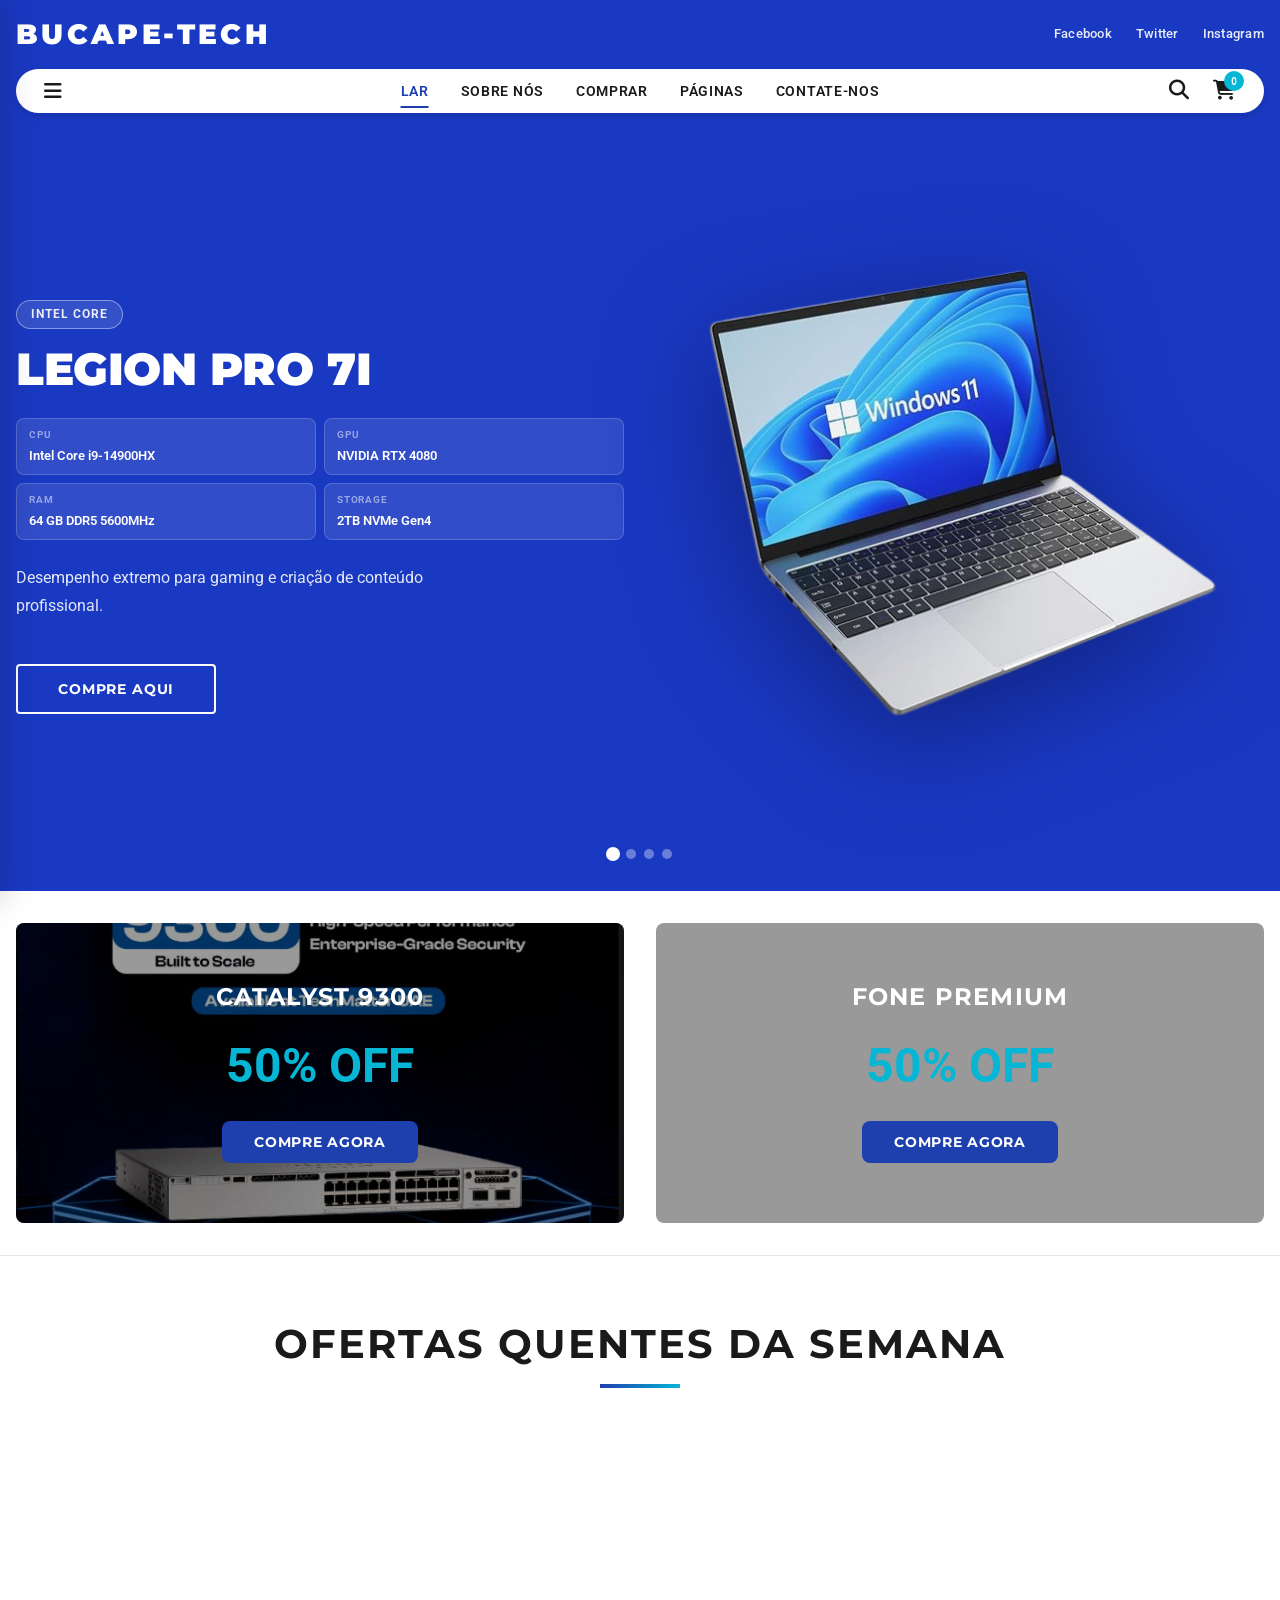
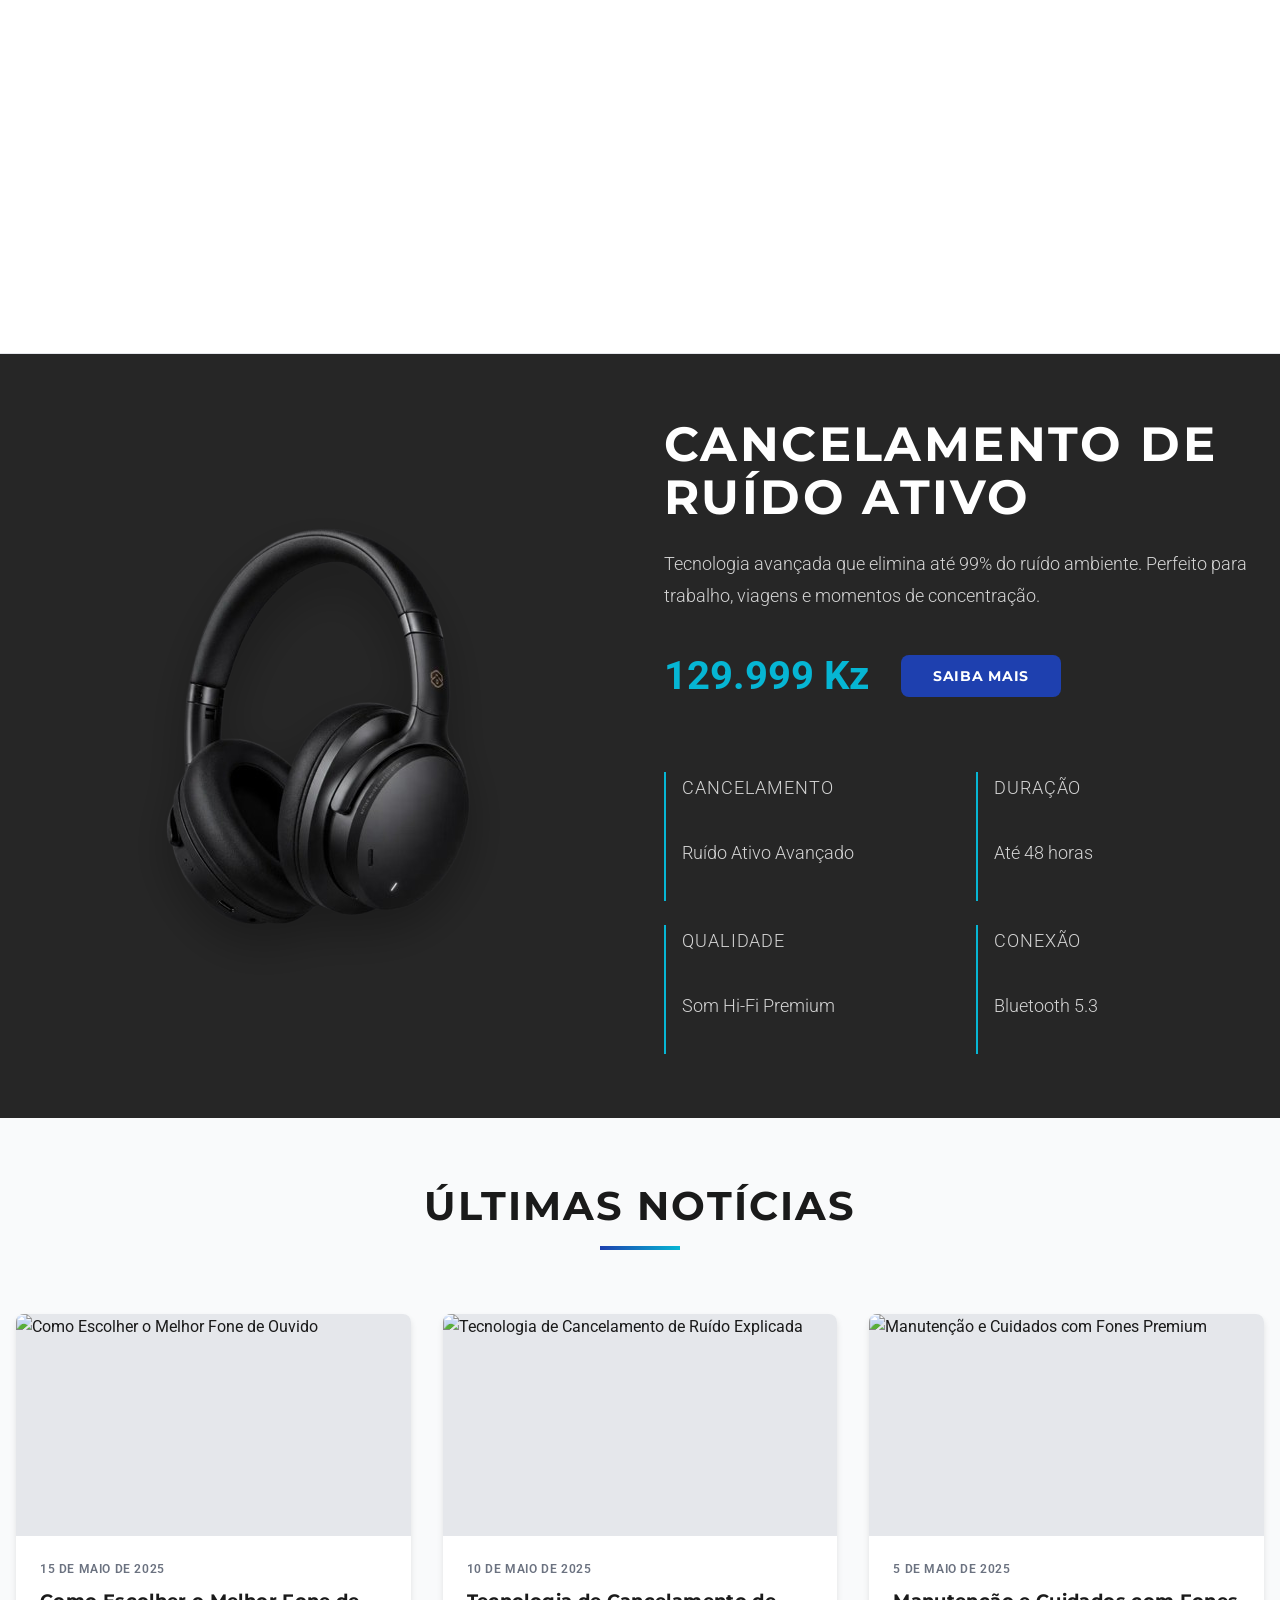
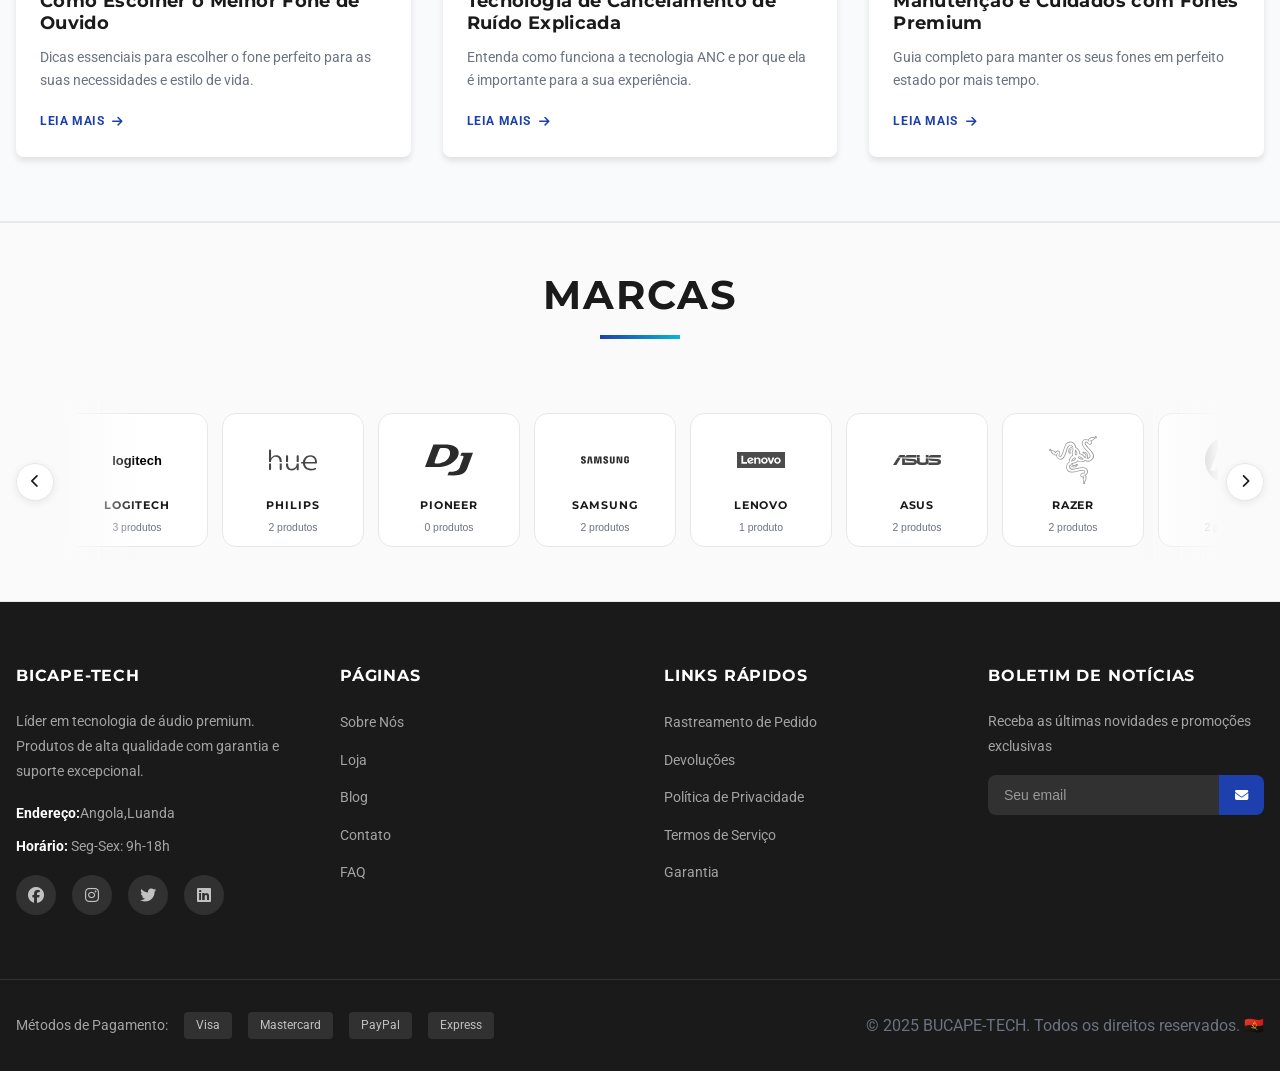
==== index.html @ b7886890 "nova" ====
<!DOCTYPE html>
<html lang="pt-BR">
<head>
    <meta charset="UTF-8">
  <script>
    document.documentElement.style.visibility = 'hidden';
  </script>
    <meta name="viewport" content="width=device-width, initial-scale=1.0">
    <meta name="description" content="BICAPE-TECH">
    <title>BUCAPE-TECH</title>
    
    <!-- Google Fonts -->
    <link rel="preconnect" href="https://fonts.googleapis.com">
    <link rel="preconnect" href="https://fonts.gstatic.com" crossorigin>
    <link href="https://fonts.googleapis.com/css2?family=Montserrat:wght@400;500;600;700&family=Roboto:wght@400;500;600;700&display=swap" rel="stylesheet">
    
    <!-- Font Awesome Icons -->
    <link rel="stylesheet" href="https://cdnjs.cloudflare.com/ajax/libs/font-awesome/6.4.0/css/all.min.css">
    <link rel="stylesheet" href="styles.css">
</head>
<body>
    <!-- Topbar -->
    <div class="topbar">
        <div class="container">
            <div class="topbar-content">
                <div class="topbar-left">
                    <a href="#" class="topbar-logo">BUCAPE-TECH</a>
                    
                </div>
                <div class="topbar-right">
                    <a href="#" class="topbar-link">Facebook</a>
                    <a href="#" class="topbar-link">Twitter</a>
                    <a href="#" class="topbar-link">Instagram</a>
                </div>
            </div>
        </div>
    </div>

    <!-- Header -->
    <header class="header">
        <div class="container">
            <div class="header-inner">
                <div class="header-content">
                    <button class="icon-btn menu-toggle" id="menuToggle">
                        <i class="fas fa-bars"></i>
                    </button>
                    
                    <!-- Navigation -->
                    <nav class="nav">
                        <ul class="nav-list">
                            <li><a href="#home" class="nav-link active">LAR</a></li>
                            <li><a href="#about" class="nav-link">SOBRE NÓS</a></li>
                            <li><a href="comprar/index.html" class="nav-link">COMPRAR </a></li>
                            <li><a href="comprar/index.html" class="nav-link">PÁGINAS </a></li>
                            <li><a href="#contact" class="nav-link">CONTATE-NOS</a></li>
                        </ul>
                    </nav>
                    
                    <!-- Right Icons -->
                    <div class="header-icons">
                        <button class="icon-btn search-btn" id="searchBtn">
                            <i class="fas fa-search"></i>
                        </button>
                        <button class="icon-btn cart-btn" id="cartBtn">
                            <i class="fas fa-shopping-cart"></i>
                            <span class="cart-count">0</span>
                        </button>
                    </div>
                </div>
            </div>
        </div>
    </header>

    <!-- Mobile Menu -->
    <div class="mobile-menu" id="mobileMenu">
        <ul class="mobile-nav-list">
            <li><a href="#home" class="mobile-nav-link">HOME</a></li>
            <li><a href="#about" class="mobile-nav-link">SOBRE NÓS</a></li>
            <li><a href="comprar/index.html" class="mobile-nav-link">COMPRAR</a></li>
            <li><a href="#pages" class="mobile-nav-link">PÁGINAS</a></li>
            <li><a href="#contact" class="mobile-nav-link">CONTATE-NOS</a></li>
        </ul>
    </div>

    <!-- Desktop Sidebar -->
    <div class="sidebar-overlay" id="sidebarOverlay"></div>
    <aside class="desktop-sidebar" id="desktopSidebar">
        <div class="sidebar-header">
            <span class="sidebar-title">Explorar Loja</span>
            <button class="sidebar-close" id="sidebarClose"><i class="fas fa-times"></i></button>
        </div>

        <!-- Pesquisa rápida -->
        <div class="sidebar-search">
            <i class="fas fa-search sidebar-search-icon"></i>
            <input type="text" placeholder="Pesquisar produtos…" class="sidebar-search-input" id="sidebarSearchInput">
        </div>

        <!-- Categorias -->
        <div class="sidebar-section">
            <p class="sidebar-section-label">Categorias</p>
            <ul class="sidebar-cat-list">
                <li><a href="#products" class="sidebar-cat-link sidebar-cat-all active-cat" data-cat="all">
                    <i class="fas fa-th-large"></i> Todos os Produtos <span class="sidebar-cat-count">16</span>
                </a></li>
                <li><a href="#products" class="sidebar-cat-link" data-cat="audio">
                    <i class="fas fa-headphones"></i> Áudio <span class="sidebar-cat-count">6</span>
                </a></li>
                <li><a href="#products" class="sidebar-cat-link" data-cat="perifericos">
                    <i class="fas fa-keyboard"></i> Periféricos <span class="sidebar-cat-count">5</span>
                </a></li>
                <li><a href="#products" class="sidebar-cat-link" data-cat="monitores">
                    <i class="fas fa-desktop"></i> Monitores <span class="sidebar-cat-count">2</span>
                </a></li>
                <li><a href="#products" class="sidebar-cat-link" data-cat="componentes">
                    <i class="fas fa-microchip"></i> Componentes <span class="sidebar-cat-count">3</span>
                </a></li>
            </ul>
        </div>

        <!-- Ofertas -->
        <div class="sidebar-section">
            <p class="sidebar-section-label">Destaques</p>
            <ul class="sidebar-cat-list">
                <li><a href="#products" class="sidebar-cat-link" data-cat="sale">
                    <i class="fas fa-tag"></i> Em Promoção <span class="sidebar-cat-count sidebar-cat-count--sale">6</span>
                </a></li>
            </ul>
        </div>

        <!-- Links rápidos -->
        <div class="sidebar-section">
            <p class="sidebar-section-label">Navegação</p>
            <ul class="sidebar-nav-list">
                <li><a href="#home"     class="sidebar-nav-link"><i class="fas fa-home"></i> Início</a></li>
                <li><a href="#about"    class="sidebar-nav-link"><i class="fas fa-info-circle"></i> Sobre Nós</a></li>
                <li><a href="#brands"   class="sidebar-nav-link"Z><i class="fas fa-star"></i> Marcas</a></li>
                <li><a href="#contact"  class="sidebar-nav-link"><i class="fas fa-envelope"></i> Contacto</a></li>
            </ul>
        </div>

        <!-- Rodapé do sidebar -->
        <div class="sidebar-footer">
            <p><i class="fas fa-shield-alt"></i> Compra Segura Garantida</p>
            <p><i class="fas fa-truck"></i> Entrega em Luanda</p>
        </div>
    </aside>

    <!-- Hero Section -->
    <section class="hero" id="home" style="position:relative;">
        <div class="hero-overlay"></div>
        <div class="hero-content">
            <div class="container">
                <div class="hero-grid">
                    <div class="hero-text">
                        <div class="hero-badge" id="heroBadge">Intel Core</div>
                        <h2 class="hero-title" id="heroTitle">Legion Pro 7i</h2>
                        <div class="hero-specs" id="heroSpecs">
                            <div class="hero-spec-item"><span class="spec-label">CPU</span><span class="spec-val">Intel Core i9-14900HX</span></div>
                            <div class="hero-spec-item"><span class="spec-label">GPU</span><span class="spec-val">NVIDIA RTX 4080</span></div>
                            <div class="hero-spec-item"><span class="spec-label">RAM</span><span class="spec-val">64 GB DDR5</span></div>
                            <div class="hero-spec-item"><span class="spec-label">Storage</span><span class="spec-val">2TB NVMe Gen4</span></div>
                        </div>
                        <p class="hero-subtitle" id="heroSubtitle">Desempenho extremo para gaming e criação de conteúdo profissional.</p>
                        <div class="hero-actions">
                           <a href="comprar/index.html" class="nav-link"><button class="btn btn-primary">COMPRE AQUI</button></a> 
                        </div>
                    </div>
                    <div class="hero-image" id="heroImageWrap">
                        <img src="Nova pasta/baixados__8_-removebg-preview.png" id="heroImg" alt="PC" style="filter: drop-shadow(0 30px 60px rgba(0,0,30,0.4));">
                    </div>
                </div>
            </div>
        </div>
        <!-- Dots centralizados no fundo -->
        <div class="hero-dots-bottom" id="heroDots"></div>
    </section>

 

    <!-- Brand Products Modal -->
    <div class="brand-modal-overlay" id="brandModalOverlay">
        <div class="brand-modal" id="brandModal">
            <div class="brand-modal-header">
                <div class="brand-modal-title-wrap">
                    <span class="brand-modal-logo" id="brandModalLogo"></span>
                    <div>
                        <h3 id="brandModalName"></h3>
                        <p id="brandModalCount"></p>
                    </div>
                </div>
                <button class="brand-modal-close" id="brandModalClose"><i class="fas fa-times"></i></button>
            </div>
            <div class="brand-modal-body">
                <div class="brand-products-grid" id="brandProductsGrid"></div>
                <div class="brand-empty" id="brandEmpty" style="display:none;">
                    <i class="fas fa-box-open"></i>
                    <p>Nenhum produto disponível para esta marca de momento.</p>
                </div>
            </div>
        </div>
    </div>

    <!-- Promotional Banners -->
    <section class="promo-banners">
        <div class="container">
            <div class="banners-grid">
                <div class="banner" style="background-image: url(Nova\ pasta/Capturar.PNG);">
                    <div class="banner-overlay"></div>
                    <div class="banner-content">
                        <h3>Catalyst 9300</h3>
                        <p class="banner-discount">50% OFF</p>
                        <button class="btn btn-light">COMPRE AGORA</button>
                    </div>
                </div>
                <div class="banner" style="background-image: url('https://d2xsxph8kpxj0f.cloudfront.net/310519663623387720/BKsbXPQ9bKwE9EPiv44ALg/promo-banner-discount-3vhAYypKcjMh6r4SRN9i4i.webp');">
                    <div class="banner-overlay"></div>
                    <div class="banner-content">
                        <h3>FONE PREMIUM</h3>
                        <p class="banner-discount">50% OFF</p>
                        <button class="btn btn-light">COMPRE AGORA</button>
                    </div>
                </div>
            </div>
        </div>
    </section>

    <!-- Featured Products -->
    <section class="featured-products" id="products">
        <div class="container">
            <div class="section-header">
                <h2>OFERTAS QUENTES DA SEMANA</h2>
                <div class="section-divider"></div>
            </div>
            <div class="products-grid" id="productsGrid">
                <!-- Products will be inserted by JavaScript -->
            </div>
        </div>
    </section>

    <!-- Textured Showcase -->
    <section class="textured-showcase">
        <div class="showcase-overlay"></div>
        <div class="container">
            <div class="showcase-grid">
                <div class="showcase-image">
                    <img src="Nova pasta/Capturar-removebg-preview.png" alt="Headset Premium">
                </div>
                <div class="showcase-content">
                    <h2>CANCELAMENTO DE RUÍDO ATIVO</h2>
                    <p>Tecnologia avançada que elimina até 99% do ruído ambiente. Perfeito para trabalho, viagens e momentos de concentração.</p>
                    <div class="showcase-price">
                        <span class="price">129.999 Kz</span>
                        <button class="btn btn-light">SAIBA MAIS</button>
                    </div>
                    <div class="showcase-features">
                        <div class="feature">
                            <p class="feature-label">Cancelamento</p>
                            <p class="feature-value">Ruído Ativo Avançado</p>
                        </div>
                        <div class="feature">
                            <p class="feature-label">Duração</p>
                            <p class="feature-value">Até 48 horas</p>
                        </div>
                        <div class="feature">
                            <p class="feature-label">Qualidade</p>
                            <p class="feature-value">Som Hi-Fi Premium</p>
                        </div>
                        <div class="feature">
                            <p class="feature-label">Conexão</p>
                            <p class="feature-value">Bluetooth 5.3</p>
                        </div>
                    </div>
                </div>
            </div>
        </div>
    </section>

    <!-- Blog Section -->
    <section class="blog-section">
        <div class="container">
            <div class="section-header">
                <h2>ÚLTIMAS NOTÍCIAS</h2>
                <div class="section-divider"></div>
            </div>
            <div class="blog-grid" id="blogGrid">
                <!-- Blog posts will be inserted by JavaScript -->
            </div>
        </div>
    </section>

    <!-- Brands Section -->
    <section class="brands-section" id="brands">
        <div class="container">
            <div class="section-header">
                <h2>MARCAS</h2>
                <div class="section-divider"></div>
            </div>
            <div class="brands-carousel-wrap">
                <button class="brands-nav brands-prev" id="brandsPrev" aria-label="Anterior">
                    <i class="fas fa-chevron-left"></i>
                </button>
                <div class="brands-viewport" id="brandsViewport">
                    <div class="brands-track" id="brandsTrack"></div>
                </div>
                <button class="brands-nav brands-next" id="brandsNext" aria-label="Próximo">
                    <i class="fas fa-chevron-right"></i>
                </button>
            </div>
        </div>
    </section>

    <!-- Footer -->
    <footer class="footer">
        <div class="container">
            <div class="footer-grid">
                <!-- Column 1: Company Info -->
                <div class="footer-column">
                    <h4>BICAPE-TECH</h4>
                    <p>Líder em tecnologia de áudio premium. Produtos de alta qualidade com garantia e suporte excepcional.</p>
                    <div class="footer-info">
                        <p><strong>Endereço:</strong>Angola,Luanda</p>
                        <p><strong>Horário:</strong> Seg-Sex: 9h-18h</p>
                    </div>
                    <div class="social-links">
                        <a href="#" class="social-link"><i class="fab fa-facebook"></i></a>
                        <a href="#" class="social-link"><i class="fab fa-instagram"></i></a>
                        <a href="#" class="social-link"><i class="fab fa-twitter"></i></a>
                        <a href="#" class="social-link"><i class="fab fa-linkedin"></i></a>
                    </div>
                </div>

                <!-- Column 2: Pages -->
                <div class="footer-column">
                    <h4>PÁGINAS</h4>
                    <ul class="footer-links">
                        <li><a href="#about">Sobre Nós</a></li>
                        <li><a href="#products">Loja</a></li>
                        <li><a href="#blog">Blog</a></li>
                        <li><a href="#contact">Contato</a></li>
                        <li><a href="#faq">FAQ</a></li>
                    </ul>
                </div>

                <!-- Column 3: Quick Links -->
                <div class="footer-column">
                    <h4>LINKS RÁPIDOS</h4>
                    <ul class="footer-links">
                        <li><a href="#">Rastreamento de Pedido</a></li>
                        <li><a href="#">Devoluções</a></li>
                        <li><a href="#">Política de Privacidade</a></li>
                        <li><a href="#">Termos de Serviço</a></li>
                        <li><a href="#">Garantia</a></li>
                    </ul>
                </div>

                <!-- Column 4: Newsletter -->
                <div class="footer-column">
                    <h4>BOLETIM DE NOTÍCIAS</h4>
                    <p>Receba as últimas novidades e promoções exclusivas</p>
                    <div class="newsletter-form">
                        <input type="email" placeholder="Seu email" class="newsletter-input">
                        <button class="newsletter-btn"><i class="fas fa-envelope"></i></button>
                    </div>
                </div>
            </div>
        </div>

        <!-- Bottom Footer -->
        <div class="footer-bottom">
            <div class="container">
                <div class="footer-bottom-content">
                    <div class="payment-methods">
                        <span>Métodos de Pagamento:</span>
                        <span class="payment-badge">Visa</span>
                        <span class="payment-badge">Mastercard</span>
                        <span class="payment-badge">PayPal</span>
                        <span class="payment-badge">Express</span>
                    </div>
                    <p>&copy; 2025 BUCAPE-TECH. Todos os direitos reservados. 🇦🇴</p>
                </div>
            </div>
        </div>
    </footer>

    <!-- Scripts -->
 <script src="page-transition.js"></script>
<script src="main.js"></script>

</body>
</html>
---- styles.css ----
/* ========================================
   NOIZ E-commerce - Estilos Principais
   Design: Premium Tech Minimalism
   ======================================== */

/* ========== RESET E VARIÁVEIS ========== */
* {
    margin: 0;
    padding: 0;
    box-sizing: border-box;
}

:root {
    /* Cores */
    --primary: #1e40af;
    --primary-light: #3b82f6;
    --accent: #06b6d4;
    --background: #ffffff;
    --foreground: #1a1a1a;
    --muted: #6b7280;
    --border: #e5e7eb;
    --dark-bg: #1a1a1a;
    --dark-secondary: #2d2d2d;
    
    /* Tipografia */
    --font-display: 'Montserrat', sans-serif;
    --font-body: 'Roboto', sans-serif;
    
    /* Espaçamento */
    --spacing-xs: 0.5rem;
    --spacing-sm: 1rem;
    --spacing-md: 1.5rem;
    --spacing-lg: 2rem;
    --spacing-xl: 3rem;
    --spacing-2xl: 4rem;
    
    /* Sombras */
    --shadow-sm: 0 1px 2px rgba(0, 0, 0, 0.05);
    --shadow-md: 0 4px 6px rgba(0, 0, 0, 0.1);
    --shadow-lg: 0 10px 15px rgba(0, 0, 0, 0.1);
    --shadow-xl: 0 20px 25px rgba(0, 0, 0, 0.15);
    
    /* Transições */
    --transition: all 0.3s ease;
}

html {
    scroll-behavior: smooth;
}

body {
    font-family: var(--font-body);
    color: var(--foreground);
    background-color: var(--background);
    line-height: 1.6;
}

/* ========== CONTAINER ========== */
.container {
    max-width: 1280px;
    margin: 0 auto;
    padding: 0 1rem;
}

/* ========== TIPOGRAFIA ========== */
h1, h2, h3, h4, h5, h6 {
    font-family: var(--font-display);
    font-weight: 700;
    line-height: 1.2;
}

h1 {
    font-size: 3rem;
    letter-spacing: 0.05em;
}

h2 {
    font-size: 2.5rem;
    letter-spacing: 0.05em;
}

h3 {
    font-size: 1.5rem;
    letter-spacing: 0.02em;
}

h4 {
    font-size: 1.25rem;
    letter-spacing: 0.02em;
}

p {
    font-size: 1rem;
    color: var(--muted);
}

/* ========== BOTÕES ========== */
.btn {
    display: inline-flex;
    align-items: center;
    justify-content: center;
    gap: 0.5rem;
    padding: 0.75rem 2rem;
    font-size: 0.875rem;
    font-weight: 700;
    text-transform: uppercase;
    letter-spacing: 0.05em;
    border: none;
    border-radius: 0.5rem;
    cursor: pointer;
    transition: var(--transition);
    font-family: var(--font-display);
}

.btn-primary {
    background-color: var(--background);
    color: var(--primary);
    border: 2px solid var(--background);
}

.btn-primary:hover {
    background-color: #f3f4f6;
    box-shadow: var(--shadow-lg);
    transform: translateY(-2px);
}

.btn-light {
    background-color: var(--primary);
    color: var(--background);
}

.btn-light:hover {
    background-color: var(--primary-light);
    box-shadow: var(--shadow-lg);
    transform: translateY(-2px);
}

/* ========== TOPBAR ========== */
.topbar {
    background-color: var(--primary);
    padding: 0.75rem 0;
    /* transition: background removido — muda junto com o hero após slide-out */
}

.topbar.bg-intel  { background-color: #1a39c2; }
.topbar.bg-ryzen  { background: linear-gradient(135deg, #1a0000 0%, #7a1010 30%, #c44010 65%, #e85010 100%); }
.topbar.bg-nvidia { background: linear-gradient(135deg, #001a00 0%, #0a3d0a 35%, #1a6e1a 65%, #4a9900 100%); }

.topbar-content {
    display: flex;
    align-items: center;
    justify-content: space-between;
}

.topbar-left {
    display: flex;
    align-items: center;
}

.topbar-logo {
    font-family: var(--font-display);
    font-size: 1.75rem;
    font-weight: 900;
    color: #ffffff;
    letter-spacing: 0.12em;
    text-decoration: none;
}

.topbar-menu {
    font-size: 1.1rem;
    color: #ffffff;
}

.topbar-right {
    display: flex;
    align-items: center;
    gap: 1.5rem;
}

.topbar-link {
    font-size: 0.8rem;
    font-weight: 500;
    color: rgba(255, 255, 255, 0.9);
    text-decoration: none;
    letter-spacing: 0.02em;
    transition: var(--transition);
}

.topbar-link:hover {
    color: #ffffff;
    text-decoration: underline;
}

/* ========== HEADER ========== */
.header {
    background-color: var(--primary);
    position: sticky;
    top: 0;
    z-index: 100;
    padding: 0 0 0.85rem;
    /* transition: background removido — muda junto com o hero após slide-out */
}

.header.bg-intel  { background-color: #1a39c2; }
.header.bg-ryzen  { background: linear-gradient(135deg, #1a0000 0%, #7a1010 30%, #c44010 65%, #e85010 100%); }
.header.bg-nvidia { background: linear-gradient(135deg, #001a00 0%, #0a3d0a 35%, #1a6e1a 65%, #4a9900 100%); }

.header-inner {
    background-color: var(--background);
    border-radius: 50px;
    box-shadow: var(--shadow-md);
    padding: 0.65rem 1.75rem;
}

.header-content {
    display: flex;
    align-items: center;
    justify-content: space-between;
    position: relative;
}

/* Nav centralizada absolutamente para não depender dos lados */
.nav {
    position: absolute;
    left: 50%;
    transform: translateX(-50%);
}

.logo h1 {
    font-size: 1.5rem;
    color: var(--primary);
    letter-spacing: 0.1em;
}

.nav-list {
    list-style: none;
    display: flex;
    gap: 2rem;
}

.nav-link {
    font-size: 0.875rem;
    font-weight: 600;
    text-transform: uppercase;
    letter-spacing: 0.05em;
    color: var(--foreground);
    text-decoration: none;
    transition: var(--transition);
    display: flex;
    align-items: center;
    gap: 0.3rem;
    padding: 0.25rem 0;
    position: relative;
}

.nav-link::after {
    content: '';
    position: absolute;
    bottom: -2px;
    left: 0;
    width: 0;
    height: 2px;
    background-color: var(--primary);
    transition: var(--transition);
}

.nav-link:hover::after,
.nav-link.active::after {
    width: 100%;
}

.nav-link:hover {
    color: var(--primary);
}

.nav-link.active {
    color: var(--primary);
}

.nav-arrow {
    font-size: 0.6rem;
    opacity: 0.7;
}

.header-icons {
    display: flex;
    align-items: center;
    gap: 1.5rem;
}

.icon-btn {
    background: none;
    border: none;
    font-size: 1.25rem;
    color: var(--foreground);
    cursor: pointer;
    transition: var(--transition);
    position: relative;
}

.icon-btn:hover {
    color: var(--primary);
}

.cart-count {
    position: absolute;
    top: -8px;
    right: -8px;
    background-color: var(--accent);
    color: var(--background);
    font-size: 0.625rem;
    font-weight: 700;
    width: 20px;
    height: 20px;
    border-radius: 50%;
    display: flex;
    align-items: center;
    justify-content: center;
}

.menu-toggle {
    display: flex;
    align-items: center;
    justify-content: center;
}

/* No desktop: mostrar hambúrguer no header principal, esconder nav do mobile */
@media (min-width: 768px) {
    .menu-toggle {
        display: flex !important;
    }
}

/* ========== MOBILE MENU ========== */
.mobile-menu {
    display: none;
    background-color: var(--background);
    border-top: 1px solid var(--border);
    padding: 1rem;
}

.mobile-menu.active {
    display: block;
}

.mobile-nav-list {
    list-style: none;
    display: flex;
    flex-direction: column;
    gap: 0.5rem;
}

.mobile-nav-link {
    display: block;
    padding: 0.75rem;
    font-size: 0.875rem;
    font-weight: 600;
    text-transform: uppercase;
    letter-spacing: 0.05em;
    color: var(--foreground);
    text-decoration: none;
    transition: var(--transition);
}

.mobile-nav-link:hover {
    color: var(--primary);
}

/* ========== HERO SECTION ========== */
.hero {
    position: relative;
    min-height: 85vh;
    display: flex;
    align-items: center;
    overflow: hidden;
    background-color: #1a39c2;
}

.hero-overlay {
    display: none;
}

.hero-content {
    position: relative;
    z-index: 2;
    width: 100%;
    padding: 4rem 0;
}

.hero-grid {
    display: grid;
    grid-template-columns: 1fr 1fr;
    gap: 2rem;
    align-items: center;
}

.hero-text {
    color: var(--background);
}

.hero-title {
    font-size: clamp(1.8rem, 3.5vw, 3.2rem);
    font-weight: 900;
    text-transform: uppercase;
    letter-spacing: -0.01em;
    margin-bottom: 1.5rem;
    line-height: 1.1;
    color: #ffffff;
    white-space: nowrap;
    overflow: hidden;
    text-overflow: ellipsis;
}

.hero-subtitle {
    font-size: 1rem;
    color: rgba(255, 255, 255, 0.88);
    margin-bottom: 2.5rem;
    line-height: 1.75;
    font-weight: 400;
    max-width: 420px;
}

.btn-primary {
    background-color: transparent;
    color: #ffffff;
    border: 2px solid #ffffff;
    border-radius: 4px;
    padding: 0.85rem 2.5rem;
    font-size: 0.875rem;
    font-weight: 700;
    letter-spacing: 0.06em;
}

.btn-primary:hover {
    background-color: rgba(255, 255, 255, 0.15);
    box-shadow: none;
    transform: none;
}

.hero-image {
    display: flex;
    justify-content: center;
    align-items: center;
}

.hero-image img {
    max-width: 100%;
    max-height: 480px;
    height: auto;
    object-fit: contain;
    filter: drop-shadow(0 30px 40px rgba(0, 0, 30, 0.35));
    transition: var(--transition);
}

.hero-image img:hover {
    transform: scale(1.04) translateY(-6px);
}

/* ========== TRUST BAR ========== */
.trust-bar {
    background-color: var(--background);
    padding: var(--spacing-2xl) 0;
    border-bottom: 1px solid var(--border);
}

.trust-grid {
    display: grid;
    grid-template-columns: repeat(auto-fit, minmax(250px, 1fr));
    gap: 2rem;
}

.trust-item {
    text-align: center;
    padding: 1.5rem;
    border-radius: 0.5rem;
    transition: var(--transition);
}

.trust-item:hover {
    background-color: #f9fafb;
}

.trust-icon {
    font-size: 2rem;
    color: var(--primary);
    margin-bottom: 1rem;
    transition: var(--transition);
}

.trust-item:hover .trust-icon {
    transform: scale(1.1);
    color: var(--accent);
}

.trust-item h3 {
    font-size: 0.875rem;
    text-transform: uppercase;
    letter-spacing: 0.05em;
    margin-bottom: 0.5rem;
    color: var(--foreground);
}

.trust-item p {
    font-size: 0.875rem;
    color: var(--muted);
}

/* ========== PROMOTIONAL BANNERS ========== */
.promo-banners {
    background-color: var(--background);
    padding: var(--spacing-lg) 0;
    border-bottom: 1px solid var(--border);
}

.banners-grid {
    display: grid;
    grid-template-columns: repeat(auto-fit, minmax(300px, 1fr));
    gap: 2rem;
}

.banner {
    position: relative;
    height: 300px;
    border-radius: 0.5rem;
    overflow: hidden;
    background-size: cover;
    background-position: center;
    cursor: pointer;
    transition: var(--transition);
}

.banner:hover {
    transform: translateY(-5px);
    box-shadow: var(--shadow-xl);
}

.banner:hover .banner-overlay {
    background-color: rgba(0, 0, 0, 0.5);
}

.banner-overlay {
    position: absolute;
    inset: 0;
    background-color: rgba(0, 0, 0, 0.4);
    transition: var(--transition);
    z-index: 1;
}

.banner-content {
    position: absolute;
    inset: 0;
    display: flex;
    flex-direction: column;
    align-items: center;
    justify-content: center;
    text-align: center;
    color: var(--background);
    z-index: 2;
    gap: 1rem;
}

.banner h3 {
    font-size: 1.5rem;
    text-transform: uppercase;
    letter-spacing: 0.05em;
}

.banner-discount {
    font-size: 3rem;
    font-weight: 700;
    color: var(--accent);
}

/* ========== FEATURED PRODUCTS ========== */
.featured-products {
    background-color: var(--background);
    padding: var(--spacing-2xl) 0;
    border-bottom: 1px solid var(--border);
}

.section-header {
    text-align: center;
    margin-bottom: var(--spacing-2xl);
}

.section-header h2 {
    text-transform: uppercase;
    letter-spacing: 0.05em;
    margin-bottom: 1rem;
}

.section-divider {
    width: 80px;
    height: 4px;
    background: linear-gradient(to right, var(--primary), var(--accent));
    margin: 0 auto;
}

/* ========== CARROSSEL INFINITO ========== */
.inf-carousel-outer {
    overflow: hidden;
    width: 100%;
    cursor: grab;
    user-select: none;
    -webkit-user-select: none;
    /* Fade nas bordas para efeito suave */
    -webkit-mask-image: linear-gradient(to right, transparent 0%, black 6%, black 94%, transparent 100%);
    mask-image: linear-gradient(to right, transparent 0%, black 6%, black 94%, transparent 100%);
}

.inf-carousel-outer:active {
    cursor: grabbing;
}

.inf-carousel-track {
    display: flex;
    gap: 24px;
    will-change: transform;
    /* sem transition — o JS controla frame a frame */
}

.inf-carousel-track .product-card {
    flex: 0 0 calc(25% - 18px); /* 4 cards visíveis */
    min-width: 220px;
}

@media (max-width: 1024px) {
    .inf-carousel-track .product-card { flex: 0 0 calc(33.333% - 16px); }
}

@media (max-width: 767px) {
    .inf-carousel-track .product-card { flex: 0 0 calc(50% - 12px); }
}

@media (max-width: 480px) {
    .inf-carousel-track .product-card { flex: 0 0 calc(80% - 12px); }
}

/* ========== PRODUCT CARD ========== */
.product-card {
    background-color: var(--background);
    border-radius: 0.5rem;
    overflow: hidden;
    transition: var(--transition);
    text-align: center;
}

.product-card:hover {
    transform: translateY(-6px);
}

.product-image {
    position: relative;
    overflow: hidden;
    background-color: #f9fafb;
    aspect-ratio: 1;
    border-radius: 0.5rem;
    margin-bottom: 1rem;
}

.product-image img {
    width: 100%;
    height: 100%;
    object-fit: cover;
    object-position: center;
    padding: 0;
    transition: var(--transition);
}

.product-card:hover .product-image img {
    transform: scale(1.06);
}

/* Badge "Oferta!" circular azul */
.product-badge-oferta {
    position: absolute;
    top: 0.75rem;
    right: 0.75rem;
    width: 52px;
    height: 52px;
    background-color: var(--primary);
    border-radius: 50%;
    display: flex;
    align-items: center;
    justify-content: center;
    color: #ffffff;
    font-size: 0.65rem;
    font-weight: 700;
    text-align: center;
    line-height: 1.2;
    z-index: 2;
    box-shadow: var(--shadow-md);
    font-family: var(--font-display);
}

.product-info {
    padding: 0 0.5rem 1.25rem;
}

.product-name {
    font-size: 0.95rem;
    font-weight: 700;
    letter-spacing: 0.01em;
    margin-bottom: 0.5rem;
    color: var(--foreground);
    display: -webkit-box;
    -webkit-line-clamp: 2;
    -webkit-box-orient: vertical;
    overflow: hidden;
}

.product-price {
    display: flex;
    flex-direction: column;
    align-items: center;
    gap: 0.15rem;
    margin-bottom: 1rem;
}

.product-original-price {
    font-size: 0.75rem;
    color: var(--muted);
    text-decoration: line-through;
    font-weight: 500;
    line-height: 1;
}

.product-current-price {
    font-size: 1rem;
    font-weight: 700;
    color: var(--primary);
    text-decoration: none;
    line-height: 1;
}

.product-btn {
    width: 100%;
    padding: 0.6rem 0.5rem;
    background-color: transparent;
    color: var(--muted);
    border: none;
    font-weight: 600;
    text-transform: uppercase;
    letter-spacing: 0.06em;
    cursor: pointer;
    transition: var(--transition);
    font-family: var(--font-display);
    font-size: 0.72rem;
    border-top: 1px solid var(--border);
}

.product-btn:hover {
    color: var(--primary);
    background-color: #f9fafb;
}

@media (max-width: 900px) {
    .carousel-track { grid-template-columns: repeat(2, 1fr); }
}

@media (max-width: 500px) {
    .carousel-track { grid-template-columns: 1fr; }
    .carousel-btn   { display: none; }
}

/* ========== TEXTURED SHOWCASE ========== */
.textured-showcase {
    position: relative;
    padding: var(--spacing-2xl) 0;
    background-size: cover;
    background-position: center;
    background-image: url('https://d2xsxph8kpxj0f.cloudfront.net/310519663623387720/BKsbXPQ9bKwE9EPiv44ALg/texture-carbon-fiber-VBS6tzrXYBrjzuWQfyBpdN.webp');
    overflow: hidden;
}

.showcase-overlay {
    position: absolute;
    inset: 0;
    background-color: rgba(0, 0, 0, 0.85);
    z-index: 1;
}

.showcase-grid {
    display: grid;
    grid-template-columns: 1fr 1fr;
    gap: 3rem;
    align-items: center;
    position: relative;
    z-index: 2;
}

.showcase-image {
    display: none;
    justify-content: center;
    align-items: center;
}

.showcase-image img {
    max-width: 100%;
    height: auto;
    filter: drop-shadow(0 20px 25px rgba(0, 0, 0, 0.3));
    transition: var(--transition);
}

.showcase-image img:hover {
    transform: scale(1.05);
}

.showcase-content {
    color: var(--background);
}

.showcase-content h2 {
    font-size: 3rem;
    text-transform: uppercase;
    letter-spacing: 0.05em;
    margin-bottom: 1.5rem;
    line-height: 1.1;
}

.showcase-content p {
    font-size: 1.125rem;
    color: rgba(255, 255, 255, 0.8);
    margin-bottom: 2rem;
    line-height: 1.8;
    font-weight: 300;
}

.showcase-price {
    display: flex;
    align-items: center;
    gap: 2rem;
    margin-bottom: 2rem;
}

.showcase-price .price {
    font-size: 2.5rem;
    font-weight: 700;
    color: var(--accent);
}

.showcase-features {
    display: grid;
    grid-template-columns: repeat(2, 1fr);
    gap: 1.5rem;
    padding-top: 2rem;
}

.feature {
    border-left: 2px solid var(--accent);
    padding-left: 1rem;
}

.feature-label {
    font-size: 0.75rem;
    text-transform: uppercase;
    letter-spacing: 0.05em;
    color: var(--accent);
    font-weight: 700;
    margin-bottom: 0.25rem;
}

.feature-value {
    font-size: 0.875rem;
    color: rgba(255, 255, 255, 0.8);
}

/* ========== BLOG SECTION ========== */
.blog-section {
    background-color: #f9fafb;
    padding: var(--spacing-2xl) 0;
    border-bottom: 1px solid var(--border);
}

.blog-grid {
    display: grid;
    grid-template-columns: repeat(auto-fill, minmax(300px, 1fr));
    gap: 2rem;
}

.blog-card {
    background-color: var(--background);
    border-radius: 0.5rem;
    overflow: hidden;
    box-shadow: var(--shadow-md);
    transition: var(--transition);
}

.blog-card:hover {
    box-shadow: var(--shadow-xl);
}

.blog-image {
    overflow: hidden;
    background-color: #e5e7eb;
    aspect-ratio: 16 / 9;
}

.blog-image img {
    width: 100%;
    height: 100%;
    object-fit: cover;
    transition: var(--transition);
}

.blog-card:hover .blog-image img {
    transform: scale(1.1);
}

.blog-content {
    padding: 1.5rem;
}

.blog-date {
    font-size: 0.75rem;
    text-transform: uppercase;
    letter-spacing: 0.05em;
    color: var(--muted);
    font-weight: 600;
    margin-bottom: 0.75rem;
}

.blog-title {
    font-size: 1.125rem;
    font-weight: 700;
    color: var(--foreground);
    margin-bottom: 0.75rem;
    display: -webkit-box;
    -webkit-line-clamp: 2;
    -webkit-box-orient: vertical;
    overflow: hidden;
    transition: var(--transition);
}

.blog-card:hover .blog-title {
    color: var(--primary);
}

.blog-excerpt {
    font-size: 0.875rem;
    color: var(--muted);
    margin-bottom: 1rem;
    display: -webkit-box;
    -webkit-line-clamp: 2;
    -webkit-box-orient: vertical;
    overflow: hidden;
}

.blog-link {
    display: inline-flex;
    align-items: center;
    gap: 0.5rem;
    color: var(--primary);
    text-decoration: none;
    font-weight: 700;
    text-transform: uppercase;
    font-size: 0.75rem;
    letter-spacing: 0.05em;
    transition: var(--transition);
}

.blog-link:hover {
    color: var(--accent);
}

.blog-link i {
    transition: var(--transition);
}

.blog-link:hover i {
    transform: translateX(4px);
}

/* ========== FOOTER ========== */
.footer {
    background-color: var(--dark-bg);
    color: rgba(255, 255, 255, 0.7);
}

.footer-grid {
    display: grid;
    grid-template-columns: repeat(auto-fit, minmax(250px, 1fr));
    gap: 3rem;
    padding: var(--spacing-2xl) 0;
}

.footer-column h4 {
    color: var(--background);
    font-size: 1rem;
    text-transform: uppercase;
    letter-spacing: 0.05em;
    margin-bottom: 1.5rem;
}

.footer-column p {
    font-size: 0.875rem;
    line-height: 1.8;
    margin-bottom: 1rem;
    color: rgba(255, 255, 255, 0.6);
}

.footer-info {
    font-size: 0.875rem;
    space-y: 0.5rem;
}

.footer-info p {
    margin-bottom: 0.5rem;
}

.footer-info strong {
    color: var(--background);
}

.social-links {
    display: flex;
    gap: 1rem;
    margin-top: 1rem;
}

.social-link {
    display: inline-flex;
    align-items: center;
    justify-content: center;
    width: 40px;
    height: 40px;
    background-color: rgba(255, 255, 255, 0.1);
    color: rgba(255, 255, 255, 0.7);
    border-radius: 50%;
    text-decoration: none;
    transition: var(--transition);
}

.social-link:hover {
    background-color: var(--primary);
    color: var(--background);
}

.footer-links {
    list-style: none;
}

.footer-links li {
    margin-bottom: 0.75rem;
}

.footer-links a {
    color: rgba(255, 255, 255, 0.6);
    text-decoration: none;
    font-size: 0.875rem;
    transition: var(--transition);
}

.footer-links a:hover {
    color: var(--primary);
}

.newsletter-form {
    display: flex;
    gap: 0;
}

.newsletter-input {
    flex: 1;
    padding: 0.75rem 1rem;
    background-color: rgba(255, 255, 255, 0.1);
    border: none;
    color: var(--background);
    font-size: 0.875rem;
    border-radius: 0.5rem 0 0 0.5rem;
}

.newsletter-input::placeholder {
    color: rgba(255, 255, 255, 0.5);
}

.newsletter-btn {
    padding: 0.75rem 1rem;
    background-color: var(--primary);
    color: var(--background);
    border: none;
    cursor: pointer;
    border-radius: 0 0.5rem 0.5rem 0;
    transition: var(--transition);
}

.newsletter-btn:hover {
    background-color: var(--primary-light);
}

/* ========== FOOTER BOTTOM ========== */
.footer-bottom {
    border-top: 1px solid rgba(255, 255, 255, 0.1);
    padding: var(--spacing-lg) 0;
}

.footer-bottom-content {
    display: flex;
    flex-direction: column;
    gap: 1rem;
    align-items: center;
    text-align: center;
    font-size: 0.875rem;
    color: rgba(255, 255, 255, 0.6);
}

.payment-methods {
    display: flex;
    align-items: center;
    gap: 1rem;
    flex-wrap: wrap;
    justify-content: center;
}

.payment-badge {
    background-color: rgba(255, 255, 255, 0.1);
    padding: 0.25rem 0.75rem;
    border-radius: 0.25rem;
    font-size: 0.75rem;
    color: rgba(255, 255, 255, 0.7);
}

/* ========== RESPONSIVE DESIGN ========== */
@media (min-width: 768px) {
    .nav {
        display: flex;
    }
    
    .topbar-menu {
        display: none;
    }
    
    .hero-grid {
        grid-template-columns: 1fr 1fr;
    }
    
    .hero-image {
        display: flex;
    }
    
    .showcase-grid {
        grid-template-columns: 1fr 1fr;
    }
    
    .showcase-image {
        display: flex;
    }
    
    .showcase-features {
        grid-template-columns: repeat(2, 1fr);
    }
    
    .footer-bottom-content {
        flex-direction: row;
        justify-content: space-between;
    }
}

@media (max-width: 767px) {
    h1 {
        font-size: 2rem;
    }
    
    h2 {
        font-size: 1.75rem;
    }
    
    .hero-title {
        font-size: 2rem;
    }
    
    .hero-grid {
        grid-template-columns: 1fr;
    }
    
    .showcase-grid {
        grid-template-columns: 1fr;
    }
    
    .showcase-features {
        grid-template-columns: 1fr;
    }
    
    .products-grid {
        grid-template-columns: repeat(auto-fill, minmax(200px, 1fr));
        gap: 1rem;
    }
    
    .banners-grid {
        grid-template-columns: 1fr;
    }
    
    .banner {
        height: 250px;
    }
    
    .trust-grid {
        grid-template-columns: repeat(2, 1fr);
        gap: 1rem;
    }
    
    .footer-grid {
        grid-template-columns: 1fr;
        gap: 2rem;
    }
}

@media (max-width: 480px) {
    .container {
        padding: 0 0.75rem;
    }
    
    h1 {
        font-size: 1.5rem;
    }
    
    h2 {
        font-size: 1.25rem;
    }
    
    .hero-title {
        font-size: 1.5rem;
    }
    
    .hero-subtitle {
        font-size: 0.875rem;
    }
    
    .products-grid {
        grid-template-columns: 1fr;
    }
    
    .blog-grid {
        grid-template-columns: 1fr;
    }
    
    .trust-grid {
        grid-template-columns: 1fr;
    }
    
    .trust-item {
        padding: 1rem;
    }
}


/* ========== HERO CAROUSEL ========== */
.hero {
    /* transition: background — removido; gradientes não transitam entre si nos browsers */
}
.hero.bg-intel  { background-color: #1a39c2; }
.hero.bg-ryzen  { background: linear-gradient(135deg, #1a0000 0%, #7a1010 30%, #c44010 65%, #e85010 100%); }
.hero.bg-nvidia { background: linear-gradient(135deg, #001a00 0%, #0a3d0a 35%, #1a6e1a 65%, #4a9900 100%); }

.hero-badge {
    display: inline-block;
    padding: 4px 14px;
    border-radius: 20px;
    border: 1.5px solid rgba(255,255,255,0.4);
    background: rgba(255,255,255,0.12);
    color: rgba(255,255,255,0.9);
    font-size: 0.75rem;
    font-weight: 700;
    letter-spacing: 0.08em;
    text-transform: uppercase;
    margin-bottom: 1rem;
}

.hero-specs {
    display: grid;
    grid-template-columns: 1fr 1fr;
    gap: 8px;
    margin-bottom: 1.5rem;
}

.hero-spec-item {
    background: rgba(255,255,255,0.1);
    border: 1px solid rgba(255,255,255,0.18);
    border-radius: 8px;
    padding: 8px 12px;
    display: flex;
    flex-direction: column;
    gap: 2px;
}

.spec-label {
    font-size: 0.65rem;
    font-weight: 700;
    letter-spacing: 0.08em;
    text-transform: uppercase;
    color: rgba(255,255,255,0.5);
}

.spec-val {
    font-size: 0.8rem;
    font-weight: 600;
    color: #ffffff;
}

.hero-actions {
    display: flex;
    align-items: center;
    gap: 1.5rem;
    flex-wrap: wrap;
}

.hero-nav {
    display: flex;
    align-items: center;
    justify-content: center;
    gap: 10px;
}

.hero-nav-btn {
    display: none;
}

.hero-dots {
    display: flex;
    gap: 8px;
    align-items: center;
}

.hero-dot {
    width: 10px;
    height: 10px;
    border-radius: 50%;
    background: rgba(255,255,255,0.35);
    cursor: pointer;
    transition: all 0.4s ease;
    border: none;
    padding: 0;
}

.hero-dot.active {
    background: #ffffff;
    transform: scale(1.4);
}

/* Bolinhas centralizadas no fundo do hero */
.hero-dots-bottom {
    position: absolute;
    bottom: 2rem;
    left: 50%;
    transform: translateX(-50%);
    display: flex;
    gap: 8px;
    align-items: center;
    z-index: 10;
}

/* Barra de progresso na bolinha ativa */
.hero-dot.active {
    background: #ffffff;
    transform: scale(1.4);
    position: relative;
}

/* Animações de transição do hero */
@keyframes heroSlideIn {
    from { opacity: 0; transform: translateX(50px); }
    to   { opacity: 1; transform: translateX(0); }
}
@keyframes heroSlideOut {
    from { opacity: 1; transform: translateX(0); }
    to   { opacity: 0; transform: translateX(-50px); }
}
@keyframes heroFadeIn {
    from { opacity: 0; transform: translateY(16px); }
    to   { opacity: 1; transform: translateY(0); }
}

.hero-slide-in  { animation: heroSlideIn 0.45s cubic-bezier(.22,1,.36,1) forwards; }
.hero-slide-out { animation: heroSlideOut 0.3s ease forwards; }
.hero-fade-in   { animation: heroFadeIn 0.45s ease forwards; }

@media (max-width: 767px) {
    .hero-specs { grid-template-columns: 1fr 1fr; }
    .hero-actions { flex-direction: column; align-items: flex-start; }
}
/* ========== SEARCH OVERLAY — reescrito ========== */

/* ========== SEARCH OVERLAY — reescrito ========== */
#searchOverlay {
    position: fixed;
    inset: 0;
    z-index: 2000;
    pointer-events: none;
    opacity: 0;
    transition: opacity 0.25s ease;
}
#searchOverlay.active { pointer-events: all; opacity: 1; }

.so-backdrop {
    position: absolute;
    inset: 0;
    background: rgba(0,0,0,0.5);
    backdrop-filter: blur(3px);
}

/* Painel principal: ocupa toda a altura disponível, sem overflow externo */
.so-panel {
    position: absolute;
    top: 72px; left: 0; right: 0; bottom: 0;
    background: #fff;
    display: flex;
    flex-direction: column;
    transform: translateY(30px);
    transition: transform 0.3s cubic-bezier(.22,1,.36,1);
    /* sem border-radius inferior para não deixar espaço branco */
    border-radius: 1rem 1rem 0 0;
}
#searchOverlay.active .so-panel { transform: translateY(0); }

/* ── HEADER ── */
.so-header {
    display: flex;
    align-items: center;
    gap: 0.75rem;
    padding: 1rem 1.25rem;
    border-bottom: 1px solid var(--border);
    flex-shrink: 0;
    background: #fff;
    border-radius: 1rem 1rem 0 0;
}
.so-search-bar {
    flex: 1;
    display: flex;
    align-items: center;
    gap: 0.6rem;
    background: #f3f4f6;
    border-radius: 50px;
    padding: 0 1rem;
    border: 2px solid transparent;
    transition: var(--transition);
}
.so-search-bar:focus-within { background: #fff; border-color: var(--primary); }
.so-search-icon { color: var(--muted); font-size: 0.9rem; }
.so-input {
    flex: 1; border: none; background: transparent; outline: none;
    font-size: 0.95rem; font-family: var(--font-body);
    color: var(--foreground); padding: 0.7rem 0;
}
.so-clear {
    display: none; align-items: center; justify-content: center;
    width: 22px; height: 22px; border-radius: 50%;
    border: none; background: none; cursor: pointer;
    color: var(--muted); font-size: 0.75rem; transition: var(--transition);
}
.so-clear:hover { background: var(--border); }
.so-close {
    width: 38px; height: 38px; border-radius: 50%;
    border: none; background: #f3f4f6; cursor: pointer;
    display: flex; align-items: center; justify-content: center;
    font-size: 0.95rem; color: var(--foreground);
    flex-shrink: 0; transition: var(--transition);
}
.so-close:hover { background: var(--border); }

/* ── BODY: sidebar + resultados ── */
.so-body {
    flex: 1;
    display: flex;
    overflow: hidden;   /* os filhos é que fazem scroll */
}

/* ── SIDEBAR DE FILTROS ── */
.so-filters {
    width: 210px;
    flex-shrink: 0;
    border-right: 1px solid var(--border);
    background: #fafafa;
    overflow-y: auto;
    padding: 1.25rem 1rem;
}
.so-filter-title {
    font-size: 0.7rem; font-weight: 700; letter-spacing: 0.07em;
    text-transform: uppercase; color: var(--muted); margin-bottom: 0.6rem;
}
.so-cat-list { display: flex; flex-direction: column; gap: 0.3rem; }
.so-cat {
    text-align: left; background: none; border: 1.5px solid var(--border);
    border-radius: 8px; padding: 0.45rem 0.8rem;
    font-size: 0.82rem; font-family: var(--font-display); font-weight: 600;
    color: var(--muted); cursor: pointer; transition: var(--transition);
}
.so-cat:hover { border-color: var(--primary); color: var(--primary); }
.so-cat.active { background: var(--primary); border-color: var(--primary); color: #fff; }

.so-price-wrap { display: flex; flex-direction: column; gap: 0.4rem; }
.so-range { width: 100%; accent-color: var(--primary); cursor: pointer; }
.so-price-label { font-size: 0.8rem; color: var(--muted); }
.so-price-label strong { color: var(--primary); }

.so-select {
    width: 100%; padding: 0.5rem 0.75rem;
    border: 1.5px solid var(--border); border-radius: 8px;
    font-size: 0.82rem; font-family: var(--font-body);
    color: var(--foreground); background: #fff;
    cursor: pointer; outline: none; transition: var(--transition);
}
.so-select:focus { border-color: var(--primary); }

.so-toggle-wrap {
    display: flex; align-items: center; gap: 0.5rem; cursor: pointer;
}
.so-toggle-wrap input[type="checkbox"] {
    width: 16px; height: 16px; accent-color: var(--primary); cursor: pointer;
}
.so-toggle-label { font-size: 0.85rem; color: var(--foreground); font-weight: 500; }

.so-reset-btn {
    width: 100%; padding: 0.55rem;
    border: 1.5px dashed var(--border); border-radius: 8px;
    background: none; font-size: 0.78rem; color: var(--muted);
    cursor: pointer; font-family: var(--font-display); font-weight: 600;
    transition: var(--transition);
    display: flex; align-items: center; justify-content: center; gap: 0.35rem;
}
.so-reset-btn:hover { border-color: var(--primary); color: var(--primary); background: #f0f4ff; }

/* ── ÁREA DE RESULTADOS ── */
.so-results-wrap {
    flex: 1;
    display: flex;
    flex-direction: column;
    overflow: hidden;
}
.so-results-meta {
    padding: 0.85rem 1.25rem 0.4rem;
    font-size: 0.78rem; color: var(--muted); font-weight: 500;
    flex-shrink: 0;
    border-bottom: 1px solid var(--border);
}

/* SCROLL apenas aqui */
.so-results-grid {
    flex: 1;
    overflow-y: auto;
    padding: 1rem 1.25rem;
    display: grid;
    grid-template-columns: repeat(auto-fill, minmax(190px, 1fr));
    gap: 1rem;
    align-content: start;
}

/* ── CARD DE PRODUTO ── */
.so-card {
    border: 1.5px solid var(--border);
    border-radius: 10px;
    background: #fff;
    display: flex;
    flex-direction: column;
    transition: var(--transition);
    animation: soCardIn 0.3s ease both;
    overflow: visible;   /* permite que o body apareça normalmente */
}
@keyframes soCardIn {
    from { opacity:0; transform:translateY(10px); }
    to   { opacity:1; transform:translateY(0); }
}
.so-card:hover {
    border-color: var(--primary);
    box-shadow: 0 6px 20px rgba(30,64,175,0.12);
    transform: translateY(-3px);
}
.so-card-img {
    width: 100%;
    aspect-ratio: 4/3;
    overflow: hidden;
    border-radius: 9px 9px 0 0;
    background: #f3f4f6;
    position: relative;
    flex-shrink: 0;
}
.so-card-img img {
    width: 100%; height: 100%;
    object-fit: cover;
    transition: var(--transition);
    display: block;
}
.so-card:hover .so-card-img img { transform: scale(1.04); }

.so-card-body {
    padding: 0.8rem;
    display: flex;
    flex-direction: column;
    gap: 0.25rem;
    flex: 1;
}
.so-card-cat {
    font-size: 0.65rem; font-weight: 700; letter-spacing: 0.07em;
    text-transform: uppercase; color: var(--accent);
}
.so-card-name {
    font-size: 0.88rem; font-weight: 700; color: var(--foreground);
    line-height: 1.3; margin: 0;
}
.so-card-prices {
    display: flex;
    flex-direction: column;
    gap: 1px;
    margin-top: 0.2rem;
}
.so-original-price {
    font-size: 0.72rem; color: var(--muted);
    text-decoration: line-through; font-weight: 500;
}
.so-current-price {
    font-size: 0.95rem; font-weight: 700; color: var(--primary);
}
.so-add-btn {
    margin-top: auto;
    padding-top: 0.7rem;
    width: 100%;
    background: none;
    border: none;
    border-top: 1px solid var(--border);
    font-size: 0.72rem; font-weight: 700;
    font-family: var(--font-display);
    text-transform: uppercase; letter-spacing: 0.05em;
    color: var(--muted); cursor: pointer;
    transition: var(--transition);
    display: flex; align-items: center; justify-content: center; gap: 0.35rem;
}
.so-add-btn:hover { color: var(--primary); background: #f0f4ff; }

.so-highlight { background: #fef08a; border-radius: 2px; padding: 0 1px; }

/* Empty */
.so-empty {
    grid-column: 1/-1;
    display: flex; flex-direction: column;
    align-items: center; justify-content: center;
    padding: 4rem 1rem; gap: 0.75rem; color: var(--muted);
}
.so-empty i { font-size: 2.5rem; color: var(--border); }
.so-empty p { font-size: 1rem; font-weight: 600; color: var(--foreground); margin:0; }
.so-empty span { font-size: 0.85rem; margin:0; }

/* ── MOBILE ── */
@media (max-width: 767px) {
    .so-panel { top: 60px; }
    .so-body { flex-direction: column; }
    .so-filters {
        width: 100%; border-right: none;
        border-bottom: 1px solid var(--border);
        display: flex; flex-wrap: wrap; gap: 0.75rem;
        padding: 0.85rem; overflow-y: visible;
    }
    .so-cat-list { flex-direction: row; flex-wrap: wrap; }
    .so-results-grid { grid-template-columns: repeat(auto-fill, minmax(150px,1fr)); }
}
/* ========================================
   SECÇÃO DE MARCAS — Auto-scroll infinito
   ======================================== */

.brands-section {
    padding: 3rem 0 2.5rem;
    background: #fafafa;
    border-top: 1px solid var(--border);
    border-bottom: 1px solid var(--border);
    overflow: hidden;
}

.brands-carousel-wrap {
    position: relative;
    display: flex;
    align-items: center;
    gap: 0.5rem;
    margin-top: 1.5rem;
}

/* Gradiente de fade nas bordas */
.brands-carousel-wrap::before,
.brands-carousel-wrap::after {
    content: '';
    position: absolute;
    top: 0;
    bottom: 0;
    width: 80px;
    z-index: 2;
    pointer-events: none;
}
.brands-carousel-wrap::before {
    left: 44px;
    background: linear-gradient(to right, #fafafa, transparent);
}
.brands-carousel-wrap::after {
    right: 44px;
    background: linear-gradient(to left, #fafafa, transparent);
}

.brands-viewport {
    flex: 1;
    overflow: hidden;
}

.brands-track {
    display: flex;
    gap: 14px;
    padding: 10px 4px 14px;
    width: max-content;
    will-change: transform;
}

/* Card de marca */
.brand-card {
    flex: 0 0 142px;
    width: 142px;
    display: flex;
    flex-direction: column;
    align-items: center;
    gap: 10px;
    padding: 1.1rem 0.75rem 0.85rem;
    background: #fff;
    border: 1.5px solid var(--border);
    border-radius: 14px;
    cursor: pointer;
    transition: border-color 0.2s ease, transform 0.2s ease, box-shadow 0.2s ease;
    outline: none;
}

.brand-card:hover {
    border-color: var(--primary-light);
    transform: translateY(-5px);
    box-shadow: 0 10px 28px rgba(30,64,175,0.13);
}

.brand-card.active {
    border-color: var(--primary);
    box-shadow: 0 0 0 3px rgba(30,64,175,0.15);
}

/* Área da imagem do logo */
.brand-card-logo-wrap {
    width: 80px;
    height: 56px;
    display: flex;
    align-items: center;
    justify-content: center;
    padding: 4px;
    transition: transform 0.2s ease;
}

.brand-card:hover .brand-card-logo-wrap {
    transform: scale(1.08);
}

.brand-logo-img {
    max-width: 100%;
    max-height: 100%;
    object-fit: contain;
    filter: grayscale(100%);
    transition: filter 0.25s ease;
}

.brand-card:hover .brand-logo-img {
    filter: grayscale(0%);
}

/* Fallback com iniciais */
.brand-logo-fallback {
    width: 56px;
    height: 56px;
    border-radius: 12px;
    display: flex;
    align-items: center;
    justify-content: center;
    color: #fff;
    font-family: var(--font-display);
    font-size: 1.1rem;
    font-weight: 700;
}

.brand-card-name {
    font-family: var(--font-display);
    font-size: 0.68rem;
    font-weight: 700;
    color: var(--foreground);
    letter-spacing: 0.08em;
}

.brand-card-count {
    font-size: 0.65rem;
    color: var(--muted);
}

/* Botões de navegação */
.brands-nav {
    flex: 0 0 38px;
    width: 38px;
    height: 38px;
    border-radius: 50%;
    border: 1.5px solid var(--border);
    background: #fff;
    color: var(--foreground);
    display: flex;
    align-items: center;
    justify-content: center;
    cursor: pointer;
    transition: all 0.2s ease;
    font-size: 0.85rem;
    z-index: 3;
    box-shadow: 0 2px 8px rgba(0,0,0,0.08);
}

.brands-nav:hover {
    background: var(--primary);
    border-color: var(--primary);
    color: #fff;
    box-shadow: 0 4px 12px rgba(30,64,175,0.25);
}



/* ========================================
   MODAL DE PRODUTOS POR MARCA
   ======================================== */

.brand-modal-overlay {
    position: fixed;
    inset: 0;
    background: rgba(0,0,0,0.55);
    backdrop-filter: blur(4px);
    z-index: 2000;
    display: flex;
    align-items: center;
    justify-content: center;
    padding: 1rem;
    opacity: 0;
    pointer-events: none;
    transition: opacity 0.3s ease;
}

.brand-modal-overlay.active {
    opacity: 1;
    pointer-events: all;
}

.brand-modal {
    background: #fff;
    border-radius: 20px;
    width: 100%;
    max-width: 900px;
    max-height: 85vh;
    display: flex;
    flex-direction: column;
    overflow: hidden;
    box-shadow: 0 32px 80px rgba(0,0,0,0.25);
    transform: translateY(20px) scale(0.97);
    transition: transform 0.3s ease;
}

.brand-modal-overlay.active .brand-modal {
    transform: translateY(0) scale(1);
}

.brand-modal-header {
    display: flex;
    align-items: center;
    justify-content: space-between;
    padding: 1.25rem 1.5rem;
    border-bottom: 1px solid var(--border);
    gap: 1rem;
    flex-shrink: 0;
}

.brand-modal-title-wrap {
    display: flex;
    align-items: center;
    gap: 1rem;
}

.brand-modal-logo {
    width: 80px;
    height: 48px;
    border-radius: 10px;
    display: flex;
    align-items: center;
    justify-content: center;
    overflow: hidden;
    background: #f3f4f6;
    padding: 6px;
    flex-shrink: 0;
}

.brand-modal-header h3 {
    font-family: var(--font-display);
    font-size: 1.1rem;
    letter-spacing: 0.08em;
    color: var(--foreground);
    margin: 0;
}

.brand-modal-header p {
    font-size: 0.8rem;
    color: var(--muted);
    margin: 0;
}

.brand-modal-close {
    width: 36px;
    height: 36px;
    border-radius: 50%;
    border: 1px solid var(--border);
    background: transparent;
    color: var(--muted);
    cursor: pointer;
    display: flex;
    align-items: center;
    justify-content: center;
    transition: all 0.2s ease;
    flex-shrink: 0;
}

.brand-modal-close:hover {
    background: #fee2e2;
    border-color: #f87171;
    color: #dc2626;
}

.brand-modal-body {
    flex: 1;
    overflow-y: auto;
    padding: 1.5rem;
}

.brand-products-grid {
    display: grid;
    grid-template-columns: repeat(auto-fill, minmax(190px, 1fr));
    gap: 1.25rem;
}

/* Card de produto no modal */
.bm-card {
    background: #fff;
    border: 1px solid var(--border);
    border-radius: 14px;
    overflow: hidden;
    transition: all 0.25s ease;
    animation: bmFadeIn 0.35s ease both;
}

@keyframes bmFadeIn {
    from { opacity: 0; transform: translateY(14px); }
    to   { opacity: 1; transform: translateY(0); }
}

.bm-card:hover {
    transform: translateY(-4px);
    box-shadow: 0 12px 30px rgba(0,0,0,0.1);
    border-color: var(--primary-light);
}

.bm-img-wrap {
    position: relative;
    aspect-ratio: 1;
    background: #f3f4f6;
    overflow: hidden;
}

.bm-img-wrap img {
    width: 100%;
    height: 100%;
    object-fit: cover;
    transition: transform 0.3s ease;
}

.bm-card:hover .bm-img-wrap img {
    transform: scale(1.05);
}

.bm-badge {
    position: absolute;
    top: 8px;
    left: 8px;
    background: var(--primary);
    color: #fff;
    font-size: 0.65rem;
    font-weight: 700;
    letter-spacing: 0.06em;
    padding: 3px 8px;
    border-radius: 4px;
}

.bm-info {
    padding: 0.85rem;
    display: flex;
    flex-direction: column;
    gap: 4px;
}

.bm-cat {
    font-size: 0.68rem;
    color: var(--muted);
    text-transform: uppercase;
    letter-spacing: 0.07em;
}

.bm-name {
    font-family: var(--font-display);
    font-size: 0.8rem;
    font-weight: 600;
    color: var(--foreground);
    line-height: 1.3;
}

.bm-prices {
    display: flex;
    align-items: center;
    gap: 6px;
    flex-wrap: wrap;
    margin-top: 4px;
}

.bm-orig {
    font-size: 0.72rem;
    color: var(--muted);
    text-decoration: line-through;
}

.bm-price {
    font-size: 0.9rem;
    font-weight: 700;
    color: var(--primary);
    font-family: var(--font-display);
}

.bm-add-btn {
    margin-top: 8px;
    width: 100%;
    padding: 8px;
    background: var(--primary);
    color: #fff;
    border: none;
    border-radius: 8px;
    font-size: 0.75rem;
    font-weight: 600;
    letter-spacing: 0.04em;
    cursor: pointer;
    transition: background 0.2s ease;
    display: flex;
    align-items: center;
    justify-content: center;
    gap: 6px;
}

.bm-add-btn:hover {
    background: var(--primary-light);
}

/* Estado vazio */
.brand-empty {
    display: flex;
    flex-direction: column;
    align-items: center;
    justify-content: center;
    gap: 1rem;
    padding: 4rem 2rem;
    color: var(--muted);
    text-align: center;
}

.brand-empty i {
    font-size: 3rem;
    opacity: 0.3;
}

/* Mobile */
@media (max-width: 640px) {
    .brand-card { flex: 0 0 130px; }
    .brand-products-grid { grid-template-columns: repeat(auto-fill, minmax(150px, 1fr)); }
    .brand-modal { border-radius: 16px; }
    .brand-modal-body { padding: 1rem; }
}
/* ========================================================
   DESKTOP SIDEBAR
   ======================================================== */

/* --- Overlay --- */
.sidebar-overlay {
    display: none;
    position: fixed;
    inset: 0;
    background: rgba(0,0,0,0.45);
    z-index: 500;
    backdrop-filter: blur(2px);
    opacity: 0;
    transition: opacity 0.35s ease;
}
.sidebar-overlay.active {
    display: block;
    opacity: 1;
}

/* --- Painel --- */
.desktop-sidebar {
    position: fixed;
    top: 0;
    left: 0;
    height: 100%;
    width: 300px;
    background: #fff;
    z-index: 501;
    display: flex;
    flex-direction: column;
    box-shadow: 4px 0 32px rgba(0,0,0,0.18);
    transform: translateX(-100%);
    transition: transform 0.38s cubic-bezier(0.4,0,0.2,1);
    overflow-y: auto;
    overflow-x: hidden;
}
.desktop-sidebar.open {
    transform: translateX(0);
}

/* --- Cabeçalho --- */
.sidebar-header {
    display: flex;
    align-items: center;
    justify-content: space-between;
    padding: 1.25rem 1.5rem 1rem;
    border-bottom: 1px solid var(--border);
    background: var(--primary);
    color: #fff;
    position: sticky;
    top: 0;
    z-index: 2;
}
.sidebar-title {
    font-family: var(--font-display);
    font-size: 1rem;
    font-weight: 700;
    text-transform: uppercase;
    letter-spacing: 0.08em;
    color: #fff;
}
.sidebar-close {
    background: rgba(255,255,255,0.15);
    border: none;
    color: #fff;
    width: 32px;
    height: 32px;
    border-radius: 50%;
    cursor: pointer;
    display: flex;
    align-items: center;
    justify-content: center;
    font-size: 0.9rem;
    transition: background 0.2s;
}
.sidebar-close:hover { background: rgba(255,255,255,0.3); }

/* --- Pesquisa --- */
.sidebar-search {
    position: relative;
    padding: 1rem 1.25rem 0.5rem;
}
.sidebar-search-icon {
    position: absolute;
    left: 2rem;
    top: 50%;
    transform: translateY(-10%);
    color: var(--muted);
    font-size: 0.85rem;
}
.sidebar-search-input {
    width: 100%;
    padding: 0.65rem 1rem 0.65rem 2.25rem;
    border: 1.5px solid var(--border);
    border-radius: 8px;
    font-size: 0.875rem;
    font-family: var(--font-body);
    color: var(--foreground);
    outline: none;
    transition: border-color 0.2s;
    background: #f9fafb;
}
.sidebar-search-input:focus {
    border-color: var(--primary-light);
    background: #fff;
}

/* --- Secções --- */
.sidebar-section {
    padding: 1rem 1.25rem 0.25rem;
}
.sidebar-section-label {
    font-size: 0.7rem;
    font-weight: 700;
    text-transform: uppercase;
    letter-spacing: 0.1em;
    color: var(--muted);
    margin-bottom: 0.5rem;
}

/* --- Lista de Categorias --- */
.sidebar-cat-list,
.sidebar-nav-list {
    list-style: none;
    display: flex;
    flex-direction: column;
    gap: 0.2rem;
}
.sidebar-cat-link,
.sidebar-nav-link {
    display: flex;
    align-items: center;
    gap: 0.65rem;
    padding: 0.6rem 0.75rem;
    border-radius: 8px;
    font-size: 0.875rem;
    font-weight: 600;
    color: var(--foreground);
    text-decoration: none;
    transition: background 0.18s, color 0.18s;
    font-family: var(--font-display);
}
.sidebar-cat-link i,
.sidebar-nav-link i {
    width: 18px;
    text-align: center;
    color: var(--primary-light);
    font-size: 0.9rem;
}
.sidebar-cat-link:hover,
.sidebar-nav-link:hover,
.sidebar-cat-link.active-cat {
    background: #eff6ff;
    color: var(--primary);
}
.sidebar-cat-link.active-cat i { color: var(--primary); }

.sidebar-cat-count {
    margin-left: auto;
    font-size: 0.7rem;
    font-weight: 700;
    background: #f3f4f6;
    color: var(--muted);
    padding: 0.15rem 0.55rem;
    border-radius: 20px;
    min-width: 24px;
    text-align: center;
}
.sidebar-cat-count--sale {
    background: #fef2f2;
    color: #ef4444;
}

/* --- Rodapé sidebar --- */
.sidebar-footer {
    margin-top: auto;
    border-top: 1px solid var(--border);
    padding: 1rem 1.5rem 1.5rem;
    display: flex;
    flex-direction: column;
    gap: 0.5rem;
}
.sidebar-footer p {
    font-size: 0.78rem;
    color: var(--muted);
    display: flex;
    align-items: center;
    gap: 0.5rem;
}
.sidebar-footer p i { color: var(--primary-light); }

/* --- No mobile: sidebar esconde-se, mobile-menu mantém-se --- */
@media (max-width: 767px) {
    .desktop-sidebar { display: none; }
    .sidebar-overlay  { display: none !important; }
}
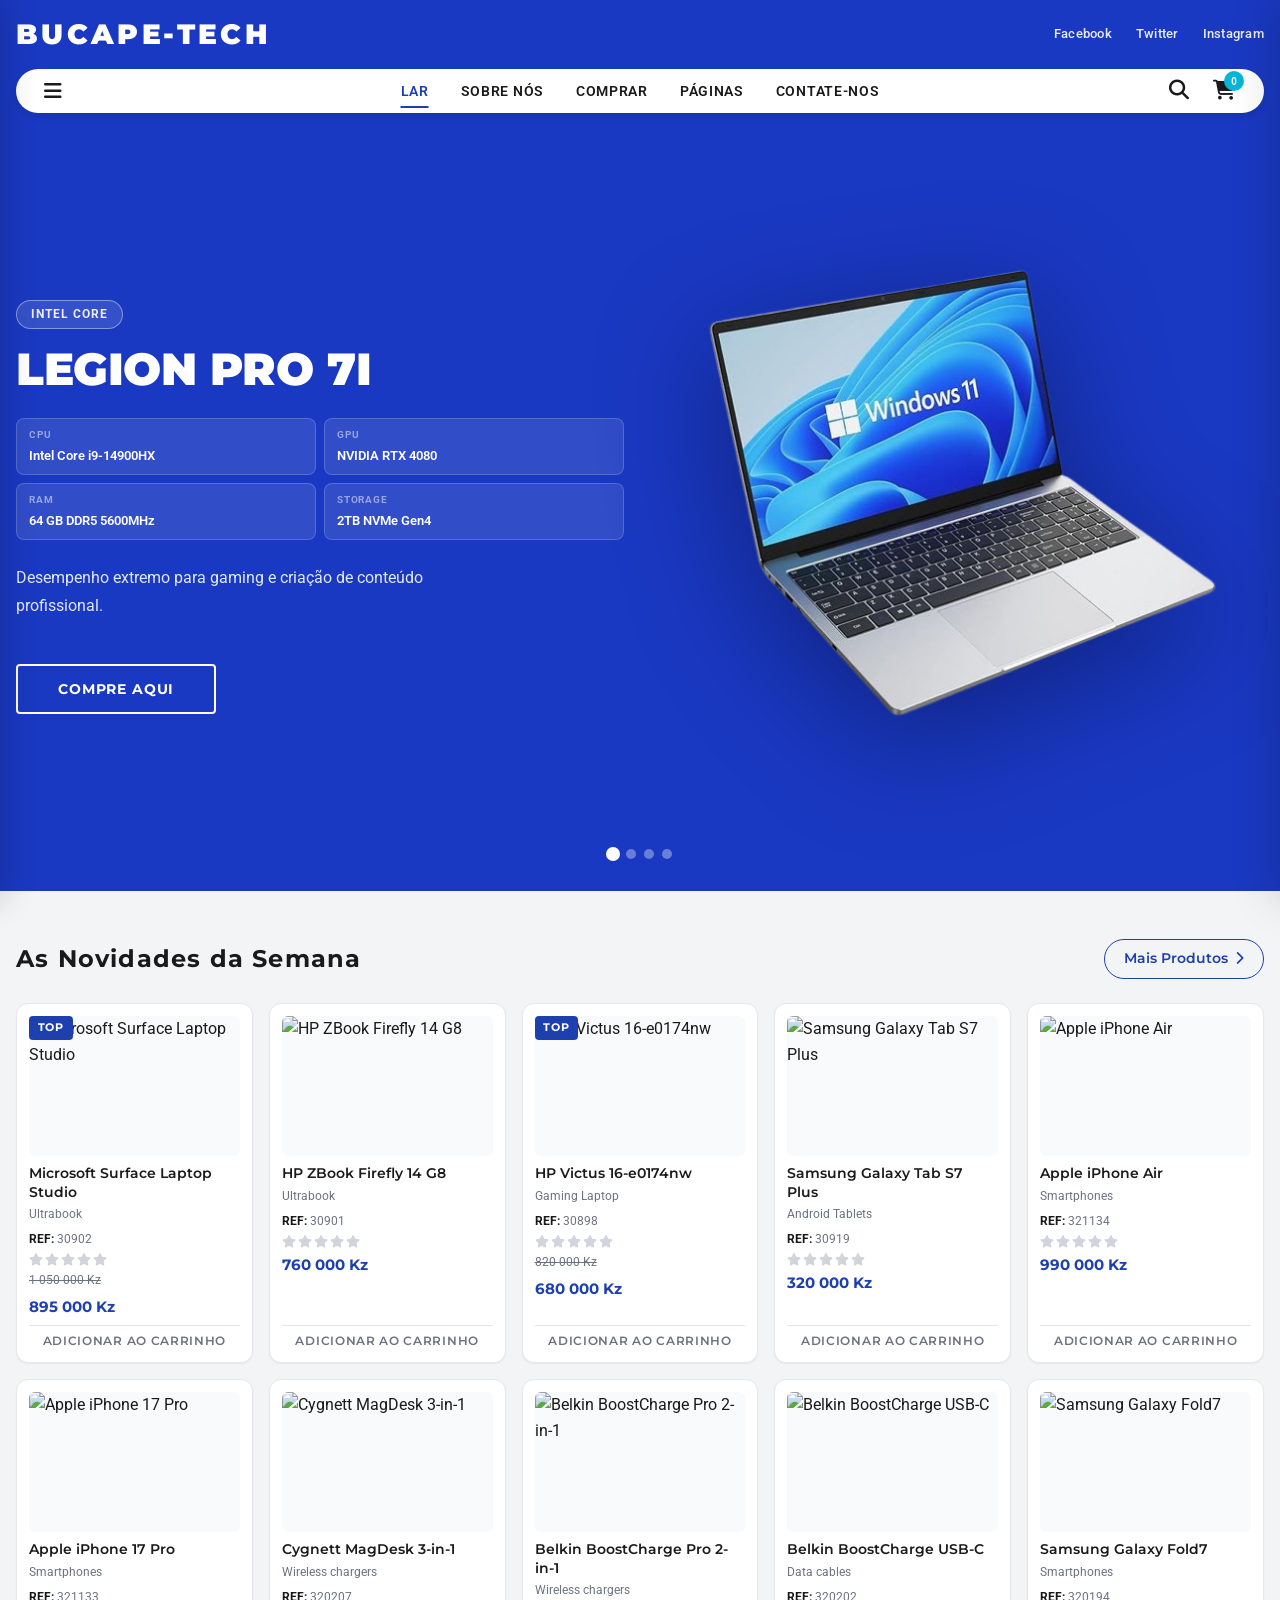
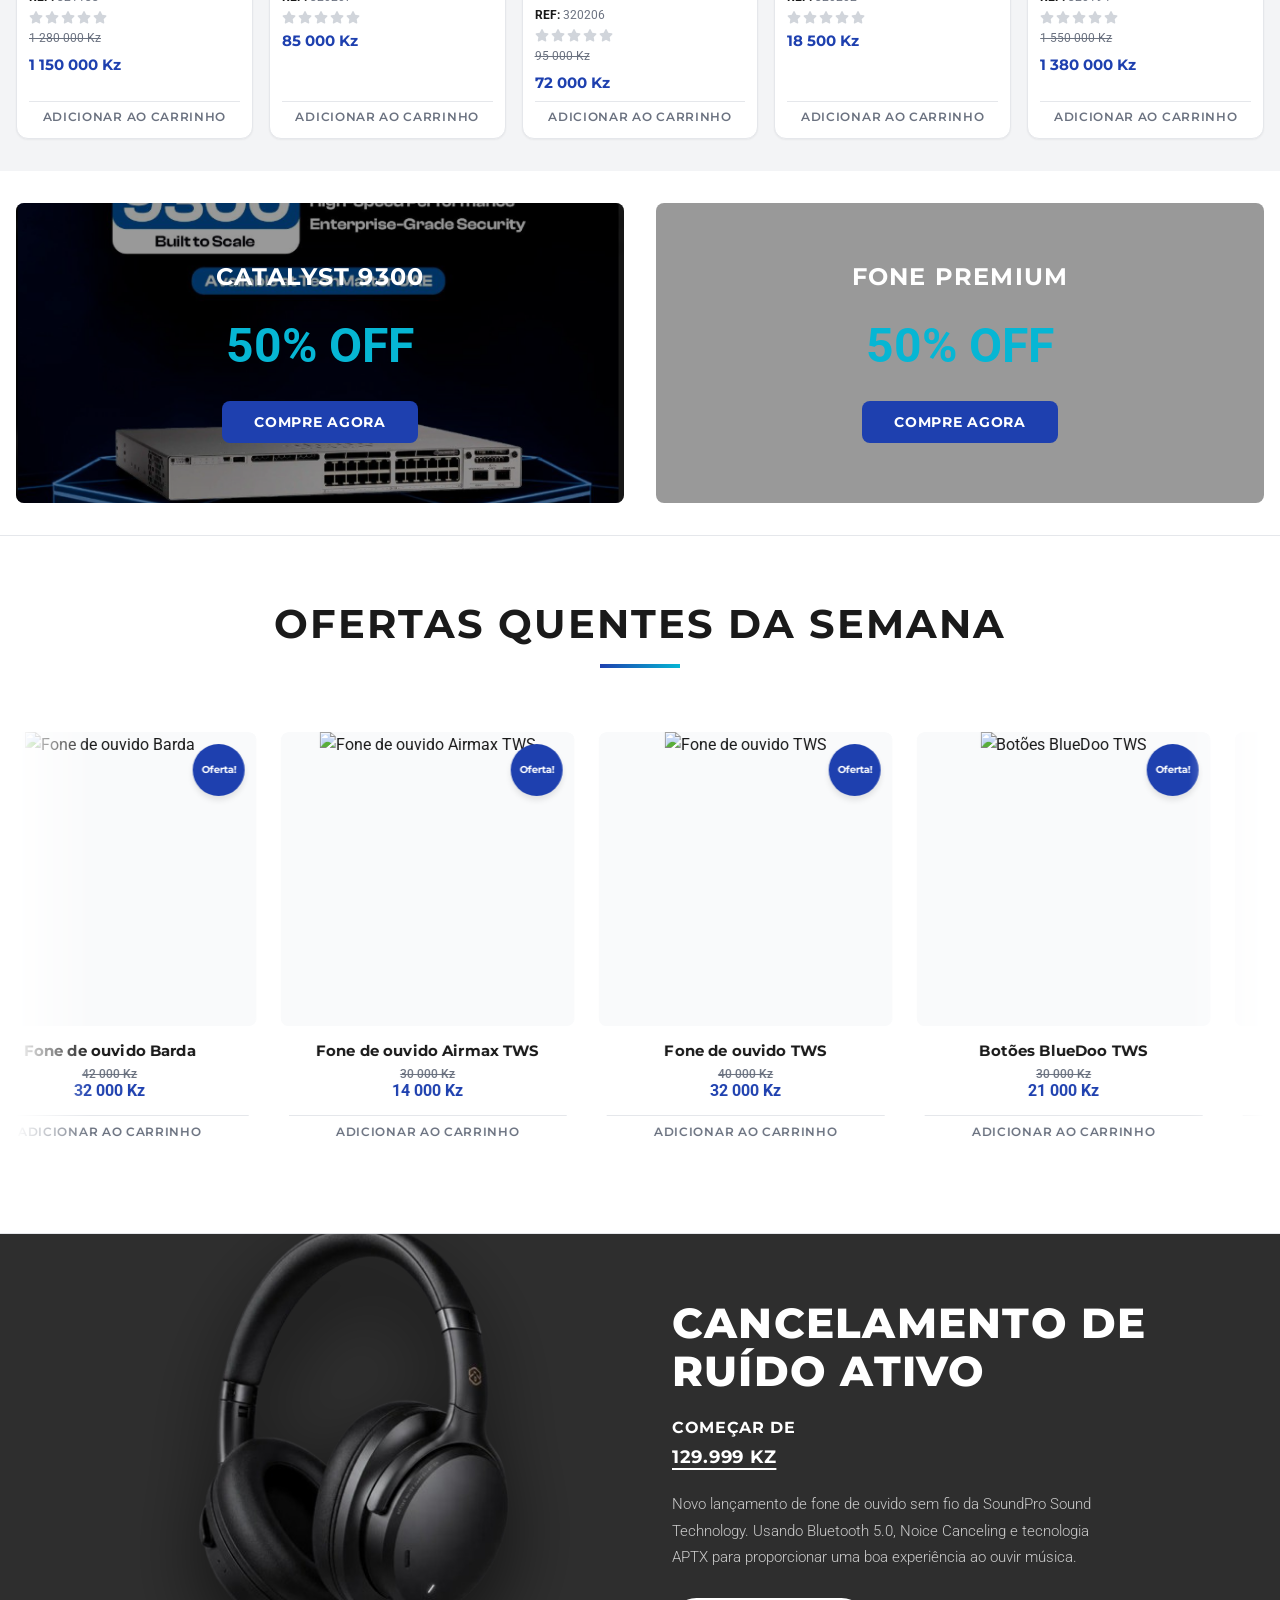
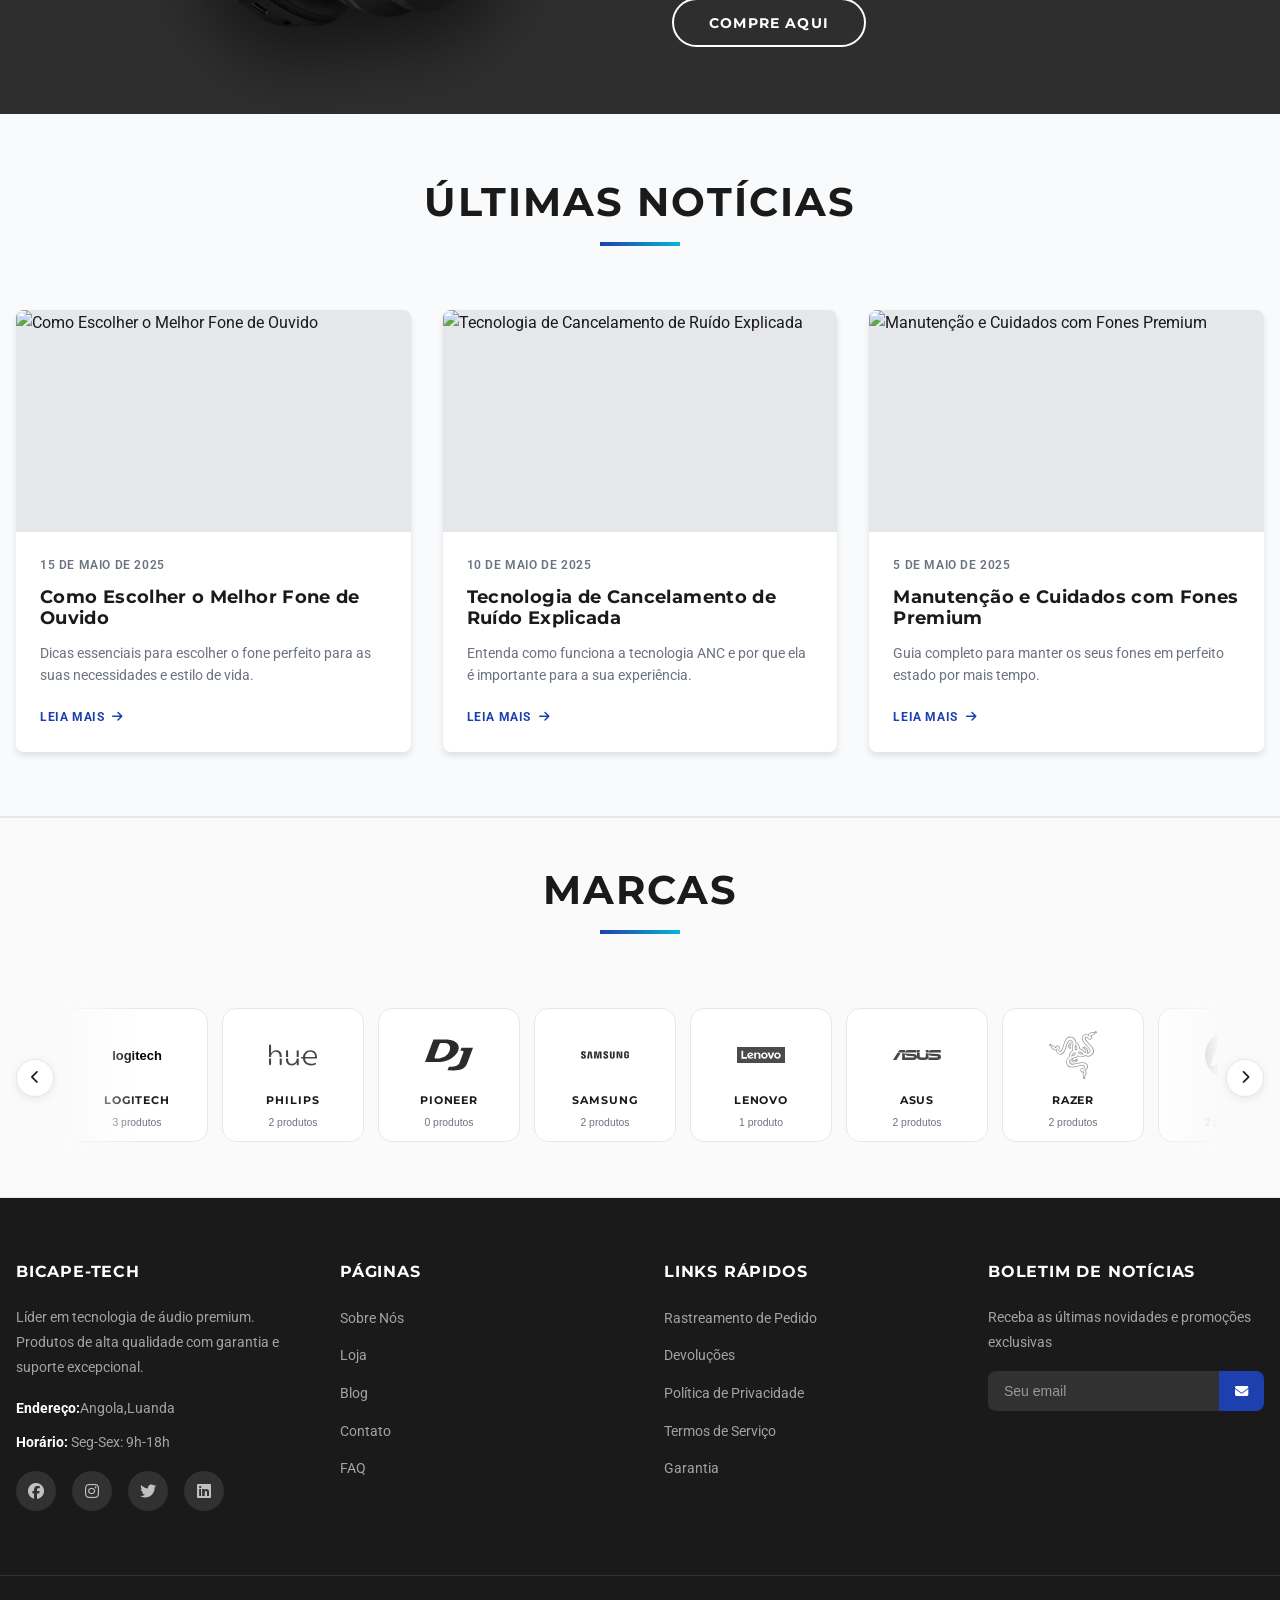
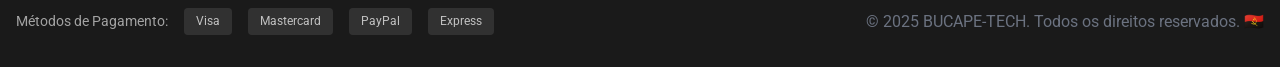
==== commit 79b694d5: "lbb" ====
--- a/index.html
+++ b/index.html
@@ -17,6 +17,7 @@
     <!-- Font Awesome Icons -->
     <link rel="stylesheet" href="https://cdnjs.cloudflare.com/ajax/libs/font-awesome/6.4.0/css/all.min.css">
     <link rel="stylesheet" href="styles.css">
+    <link rel="stylesheet" href="detalhes/product-modal.css">
 </head>
 <body>
     <!-- Topbar -->
@@ -49,7 +50,7 @@
                     <nav class="nav">
                         <ul class="nav-list">
                             <li><a href="#home" class="nav-link active">LAR</a></li>
-                            <li><a href="#about" class="nav-link">SOBRE NÓS</a></li>
+                            <li><a href="about us/index.html" class="nav-link">SOBRE NÓS</a></li>
                             <li><a href="comprar/index.html" class="nav-link">COMPRAR </a></li>
                             <li><a href="comprar/index.html" class="nav-link">PÁGINAS </a></li>
                             <li><a href="#contact" class="nav-link">CONTATE-NOS</a></li>
@@ -201,6 +202,19 @@
         </div>
     </div>
 
+    <!-- Novidades da Semana -->
+    <section class="novidades-section" id="novidades">
+        <div class="container">
+            <div class="novidades-header">
+                <h2>As Novidades da Semana</h2>
+                <a href="comprar/index.html" class="novidades-more-btn">Mais Produtos <i class="fas fa-chevron-right"></i></a>
+            </div>
+            <div class="novidades-grid" id="novidadesGrid">
+                <!-- Populated by JS -->
+            </div>
+        </div>
+    </section>
+
     <!-- Promotional Banners -->
     <section class="promo-banners">
         <div class="container">
@@ -241,37 +255,19 @@
     <!-- Textured Showcase -->
     <section class="textured-showcase">
         <div class="showcase-overlay"></div>
-        <div class="container">
-            <div class="showcase-grid">
-                <div class="showcase-image">
-                    <img src="Nova pasta/Capturar-removebg-preview.png" alt="Headset Premium">
-                </div>
-                <div class="showcase-content">
-                    <h2>CANCELAMENTO DE RUÍDO ATIVO</h2>
-                    <p>Tecnologia avançada que elimina até 99% do ruído ambiente. Perfeito para trabalho, viagens e momentos de concentração.</p>
-                    <div class="showcase-price">
-                        <span class="price">129.999 Kz</span>
-                        <button class="btn btn-light">SAIBA MAIS</button>
-                    </div>
-                    <div class="showcase-features">
-                        <div class="feature">
-                            <p class="feature-label">Cancelamento</p>
-                            <p class="feature-value">Ruído Ativo Avançado</p>
-                        </div>
-                        <div class="feature">
-                            <p class="feature-label">Duração</p>
-                            <p class="feature-value">Até 48 horas</p>
-                        </div>
-                        <div class="feature">
-                            <p class="feature-label">Qualidade</p>
-                            <p class="feature-value">Som Hi-Fi Premium</p>
-                        </div>
-                        <div class="feature">
-                            <p class="feature-label">Conexão</p>
-                            <p class="feature-value">Bluetooth 5.3</p>
-                        </div>
-                    </div>
-                </div>
+        <div class="showcase-grid">
+            <div class="showcase-image">
+                <img src="Nova pasta/Capturar-removebg-preview.png" alt="Headset Premium">
+            </div>
+            <div class="showcase-content" >
+                <h2>CANCELAMENTO DE RUÍDO ATIVO</h2>
+                <div class="showcase-price-line">
+                    <span class="showcase-price-label">COMEÇAR DE</span>
+                    <span class="showcase-price-value">129.999 Kz</span>
+                </div>
+                <p>Novo lançamento de fone de ouvido sem fio da SoundPro Sound Technology. Usando Bluetooth 5.0, Noice Canceling e tecnologia APTX para proporcionar uma boa experiência ao ouvir música.</p>
+                  <a href="comprar/index.html" class="" >
+                <button class="showcase-cta-btn">COMPRE AQUI</button></a>
             </div>
         </div>
     </section>
@@ -386,6 +382,7 @@
     <!-- Scripts -->
  <script src="page-transition.js"></script>
 <script src="main.js"></script>
-
+ <script src="detalhes/product-modal.js"></script>
+ <script src="detalhes/product-specs.js"></script>
 </body>
 </html>
--- a/styles.css
+++ b/styles.css
@@ -191,6 +191,16 @@
     text-decoration: underline;
 }
 
+/* Topbar responsiva */
+@media (max-width: 480px) {
+    .topbar-logo { font-size: 1.25rem; letter-spacing: 0.08em; }
+    .topbar-right { gap: 0.75rem; }
+    .topbar-link { font-size: 0.7rem; }
+}
+@media (max-width: 360px) {
+    .topbar-right { display: none; }
+}
+
 /* ========== HEADER ========== */
 .header {
     background-color: var(--primary);
@@ -324,11 +334,18 @@
     justify-content: center;
 }
 
-/* No desktop: mostrar hambúrguer no header principal, esconder nav do mobile */
+/* Desktop: hambúrguer visível (abre sidebar), nav também visível */
 @media (min-width: 768px) {
-    .menu-toggle {
-        display: flex !important;
-    }
+    .menu-toggle { display: flex !important; }
+    .nav { display: flex; }
+}
+
+/* Mobile: nav principal some, hambúrguer abre mobile-menu */
+@media (max-width: 767px) {
+    .nav { display: none !important; }
+    .header-inner { padding: 0.55rem 1rem; border-radius: 30px; }
+    .header-icons { gap: 1rem; }
+    .icon-btn { font-size: 1.1rem; }
 }
 
 /* ========== MOBILE MENU ========== */
@@ -374,6 +391,29 @@
     align-items: center;
     overflow: hidden;
     background-color: #1a39c2;
+}
+
+@media (max-width: 767px) {
+    .hero { min-height: auto; padding: 2rem 0; }
+    .hero-grid { grid-template-columns: 1fr; gap: 1.5rem; }
+    .hero-image { display: flex; justify-content: center; }
+    .hero-image img { max-height: 280px; }
+    .hero-text { text-align: center; }
+    .hero-title { white-space: normal; font-size: clamp(1.5rem, 7vw, 2.2rem); margin-bottom: 1rem; }
+    .hero-subtitle { font-size: 0.875rem; max-width: 100%; margin-bottom: 1.5rem; }
+    .hero-specs { grid-template-columns: 1fr 1fr; gap: 6px; margin-bottom: 1rem; }
+    .hero-actions { justify-content: center; flex-direction: column; align-items: center; gap: 1rem; }
+    .hero-badge { margin: 0 auto 0.75rem; }
+}
+
+@media (max-width: 480px) {
+    .hero { padding: 1.5rem 0 2rem; }
+    .hero-image img { max-height: 200px; }
+    .hero-title { font-size: clamp(1.3rem, 6vw, 1.8rem); }
+    .hero-specs { grid-template-columns: 1fr 1fr; gap: 4px; }
+    .spec-val { font-size: 0.72rem; }
+    .spec-label { font-size: 0.6rem; }
+    .hero-dots-bottom { bottom: 1rem; }
 }
 
 .hero-overlay {
@@ -671,6 +711,42 @@
     transform: scale(1.06);
 }
 
+/* ---- Botões de acção laterais nos product-cards ---- */
+.product-card-actions {
+    position: absolute;
+    top: 0.75rem;
+    right: 0.75rem;
+    display: flex;
+    flex-direction: column;
+    gap: 0.4rem;
+    opacity: 0;
+    transition: opacity 0.22s ease;
+    z-index: 3;
+}
+.product-card:hover .product-card-actions { opacity: 1; }
+
+.product-action-btn {
+    width: 34px;
+    height: 34px;
+    border-radius: 50%;
+    background: #fff;
+    border: 1px solid var(--border, #e5e7eb);
+    display: flex;
+    align-items: center;
+    justify-content: center;
+    cursor: pointer;
+    font-size: 0.78rem;
+    color: var(--muted, #6b7280);
+    transition: var(--transition, all .2s);
+    box-shadow: 0 2px 8px rgba(0,0,0,0.08);
+}
+.product-action-btn:hover {
+    background: var(--primary, #1e40af);
+    color: #fff;
+    border-color: var(--primary, #1e40af);
+    transform: scale(1.1);
+}
+
 /* Badge "Oferta!" circular azul */
 .product-badge-oferta {
     position: absolute;
@@ -766,103 +842,159 @@
 /* ========== TEXTURED SHOWCASE ========== */
 .textured-showcase {
     position: relative;
-    padding: var(--spacing-2xl) 0;
+    background-image: url('https://d2xsxph8kpxj0f.cloudfront.net/310519663623387720/BKsbXPQ9bKwE9EPiv44ALg/texture-carbon-fiber-VBS6tzrXYBrjzuWQfyBpdN.webp');
     background-size: cover;
     background-position: center;
-    background-image: url('https://d2xsxph8kpxj0f.cloudfront.net/310519663623387720/BKsbXPQ9bKwE9EPiv44ALg/texture-carbon-fiber-VBS6tzrXYBrjzuWQfyBpdN.webp');
     overflow: hidden;
+    min-height: 480px;
+    display: flex;
+    align-items: center;
 }
 
 .showcase-overlay {
     position: absolute;
     inset: 0;
-    background-color: rgba(0, 0, 0, 0.85);
+    background-color: rgba(0, 0, 0, 0.82);
     z-index: 1;
 }
 
+/* Grid: imagem ocupa 50%, conteúdo os outros 50% */
 .showcase-grid {
+    position: relative;
+    z-index: 2;
     display: grid;
     grid-template-columns: 1fr 1fr;
-    gap: 3rem;
-    align-items: center;
-    position: relative;
-    z-index: 2;
-}
-
+    align-items: center;
+    width: 100%;
+    max-width: 1400px;
+    margin: 0 auto;
+}
+
+/* Imagem sai para fora do topo — overflow visível */
 .showcase-image {
-    display: none;
+    display: flex;
     justify-content: center;
-    align-items: center;
+    align-items: flex-end;
+    overflow: visible;
+    padding-left: 4rem;
 }
 
 .showcase-image img {
-    max-width: 100%;
+    width: 90%;
+    max-width: 520px;
     height: auto;
-    filter: drop-shadow(0 20px 25px rgba(0, 0, 0, 0.3));
-    transition: var(--transition);
-}
-
+    object-fit: contain;
+    filter: drop-shadow(0 30px 40px rgba(0,0,0,0.6));
+    margin-bottom: -2px;
+    /* Imagem ultrapassa o topo da secção */
+    margin-top: -80px;
+    transition: transform 0.4s ease;
+}
 .showcase-image img:hover {
-    transform: scale(1.05);
-}
-
+    transform: scale(1.03) translateY(-6px);
+}
+
+/* Conteúdo à direita */
 .showcase-content {
-    color: var(--background);
+    color: #fff;
+    padding: 3.5rem 4rem 3.5rem 2rem;
+    display: flex;
+    flex-direction: column;
+    gap: 1.2rem;
 }
 
 .showcase-content h2 {
-    font-size: 3rem;
+    font-family: var(--font-display);
+    font-size: 2.6rem;
+    font-weight: 800;
     text-transform: uppercase;
-    letter-spacing: 0.05em;
-    margin-bottom: 1.5rem;
-    line-height: 1.1;
+    letter-spacing: 0.03em;
+    line-height: 1.15;
+    color: #fff;
+    margin: 0;
+}
+
+/* Linha de preço: label + valor sublinhado */
+.showcase-price-line {
+    display: flex;
+    flex-direction: column;
+    gap: 0.1rem;
+}
+
+.showcase-price-label {
+    font-family: var(--font-display);
+    font-size: 1rem;
+    font-weight: 700;
+    color: #fff;
+    letter-spacing: 0.04em;
+    text-transform: uppercase;
+}
+
+.showcase-price-value {
+    font-family: var(--font-display);
+    font-size: 1.15rem;
+    font-weight: 700;
+    color: #fff;
+    letter-spacing: 0.04em;
+    text-transform: uppercase;
+    text-decoration: underline;
+    text-underline-offset: 5px;
+    text-decoration-thickness: 2px;
 }
 
 .showcase-content p {
-    font-size: 1.125rem;
-    color: rgba(255, 255, 255, 0.8);
-    margin-bottom: 2rem;
-    line-height: 1.8;
+    font-size: 0.95rem;
+    color: rgba(255, 255, 255, 0.75);
+    line-height: 1.75;
     font-weight: 300;
-}
-
-.showcase-price {
-    display: flex;
-    align-items: center;
-    gap: 2rem;
-    margin-bottom: 2rem;
-}
-
-.showcase-price .price {
-    font-size: 2.5rem;
+    max-width: 420px;
+    margin: 0;
+}
+
+/* Botão com borda arredondada (pill) como na referência */
+.showcase-cta-btn {
+    display: inline-flex;
+    align-items: center;
+    justify-content: center;
+    padding: 0.85rem 2.2rem;
+    background: transparent;
+    color: #fff;
+    border: 2px solid #fff;
+    border-radius: 999px;
+    font-family: var(--font-display);
+    font-size: 0.9rem;
     font-weight: 700;
-    color: var(--accent);
-}
-
-.showcase-features {
-    display: grid;
-    grid-template-columns: repeat(2, 1fr);
-    gap: 1.5rem;
-    padding-top: 2rem;
-}
-
-.feature {
-    border-left: 2px solid var(--accent);
-    padding-left: 1rem;
-}
-
-.feature-label {
-    font-size: 0.75rem;
+    letter-spacing: 0.08em;
     text-transform: uppercase;
-    letter-spacing: 0.05em;
-    color: var(--accent);
-    font-weight: 700;
-    margin-bottom: 0.25rem;
-}
-
-.feature-value {
-    font-size: 0.875rem;
-    color: rgba(255, 255, 255, 0.8);
+    cursor: pointer;
+    transition: background 0.25s, color 0.25s;
+    width: fit-content;
+    margin-top: 0.5rem;
+}
+.showcase-cta-btn:hover {
+    background: #fff;
+    color: #111;
+}
+
+/* Responsive */
+@media (max-width: 900px) {
+    .showcase-grid {
+        grid-template-columns: 1fr;
+    }
+    .showcase-image {
+        display: none;
+    }
+    .showcase-content {
+        padding: 3rem 2rem;
+        text-align: center;
+        align-items: center;
+    }
+    .showcase-content h2 { font-size: 2rem; }
+}
+
+@media (max-width: 500px) {
+    .showcase-content h2 { font-size: 1.6rem; }
+    .showcase-content { padding: 2.5rem 1.5rem; }
 }
 
 /* ========== BLOG SECTION ========== */
@@ -1120,127 +1252,136 @@
     color: rgba(255, 255, 255, 0.7);
 }
 
-/* ========== RESPONSIVE DESIGN ========== */
+/* ========== RESPONSIVE DESIGN — COMPLETO ========== */
+
+/* === TABLET LARGO (1024px) === */
+@media (max-width: 1024px) {
+    .container { padding: 0 1.25rem; }
+    .nav-list { gap: 1.25rem; }
+    .nav-link { font-size: 0.8rem; }
+    .hero-title { font-size: clamp(1.6rem, 3vw, 2.8rem); }
+    .showcase-content h2 { font-size: 2rem; }
+    .showcase-content { padding: 3rem 2.5rem 3rem 1.5rem; }
+    .footer-grid { grid-template-columns: repeat(2, 1fr); gap: 2rem; }
+}
+
+/* === TABLET (768px) === */
 @media (min-width: 768px) {
-    .nav {
-        display: flex;
-    }
-    
-    .topbar-menu {
-        display: none;
-    }
-    
-    .hero-grid {
-        grid-template-columns: 1fr 1fr;
-    }
-    
-    .hero-image {
-        display: flex;
-    }
-    
-    .showcase-grid {
-        grid-template-columns: 1fr 1fr;
-    }
-    
-    .showcase-image {
-        display: flex;
-    }
-    
-    .showcase-features {
-        grid-template-columns: repeat(2, 1fr);
-    }
-    
-    .footer-bottom-content {
-        flex-direction: row;
-        justify-content: space-between;
-    }
-}
-
+    .nav { display: flex; }
+    .topbar-menu { display: none; }
+    .hero-grid { grid-template-columns: 1fr 1fr; }
+    .hero-image { display: flex; }
+    .showcase-grid { grid-template-columns: 1fr 1fr; }
+    .showcase-image { display: flex; }
+    .footer-bottom-content { flex-direction: row; justify-content: space-between; }
+}
+
+/* === MOBILE (767px e abaixo) === */
 @media (max-width: 767px) {
-    h1 {
-        font-size: 2rem;
-    }
-    
-    h2 {
-        font-size: 1.75rem;
-    }
-    
-    .hero-title {
-        font-size: 2rem;
-    }
-    
-    .hero-grid {
-        grid-template-columns: 1fr;
-    }
-    
-    .showcase-grid {
-        grid-template-columns: 1fr;
-    }
-    
-    .showcase-features {
-        grid-template-columns: 1fr;
-    }
-    
-    .products-grid {
-        grid-template-columns: repeat(auto-fill, minmax(200px, 1fr));
-        gap: 1rem;
-    }
-    
-    .banners-grid {
-        grid-template-columns: 1fr;
-    }
-    
-    .banner {
-        height: 250px;
-    }
-    
-    .trust-grid {
-        grid-template-columns: repeat(2, 1fr);
-        gap: 1rem;
-    }
-    
-    .footer-grid {
-        grid-template-columns: 1fr;
-        gap: 2rem;
-    }
-}
-
+    h1 { font-size: 2rem; }
+    h2 { font-size: 1.75rem; }
+
+    .topbar { padding: 0.5rem 0; }
+    .header { padding: 0 0 0.6rem; }
+    .header-inner { padding: 0.55rem 1rem; border-radius: 30px; }
+    .nav { display: none !important; }
+    .header-icons { gap: 1rem; }
+
+    .hero-grid { grid-template-columns: 1fr; }
+    .hero-title { font-size: 2rem; white-space: normal; }
+
+    .products-grid { grid-template-columns: repeat(auto-fill, minmax(200px, 1fr)); gap: 1rem; }
+    .banners-grid { grid-template-columns: 1fr; }
+    .banner { height: 220px; }
+    .trust-grid { grid-template-columns: repeat(2, 1fr); gap: 1rem; }
+    .footer-grid { grid-template-columns: 1fr; gap: 2rem; }
+
+    .showcase-grid { grid-template-columns: 1fr; }
+    .showcase-image { display: none; }
+    .showcase-content { padding: 2.5rem 1.5rem; text-align: center; align-items: center; }
+    .showcase-content h2 { font-size: 1.75rem; }
+    .showcase-content p { max-width: 100%; }
+
+    .section-header h2 { font-size: 1.35rem; }
+    .blog-grid { grid-template-columns: 1fr; }
+
+    .promo-banners { padding: var(--spacing-sm) 0; }
+    .trust-bar { padding: var(--spacing-lg) 0; }
+
+    .novidades-header { flex-direction: column; align-items: flex-start; gap: 0.75rem; }
+    .novidades-header h2 { font-size: 1.15rem; }
+
+    .brands-carousel-wrap::before,
+    .brands-carousel-wrap::after { width: 40px; }
+}
+
+/* === MOBILE PEQUENO (480px) === */
 @media (max-width: 480px) {
-    .container {
-        padding: 0 0.75rem;
-    }
-    
-    h1 {
-        font-size: 1.5rem;
-    }
-    
-    h2 {
-        font-size: 1.25rem;
-    }
-    
-    .hero-title {
-        font-size: 1.5rem;
-    }
-    
-    .hero-subtitle {
-        font-size: 0.875rem;
-    }
-    
-    .products-grid {
-        grid-template-columns: 1fr;
-    }
-    
-    .blog-grid {
-        grid-template-columns: 1fr;
-    }
-    
-    .trust-grid {
-        grid-template-columns: 1fr;
-    }
-    
-    .trust-item {
-        padding: 1rem;
-    }
+    .container { padding: 0 0.75rem; }
+    h1 { font-size: 1.5rem; }
+    h2 { font-size: 1.25rem; }
+
+    .topbar-logo { font-size: 1.2rem; }
+    .topbar-right { gap: 0.6rem; }
+    .topbar-link { font-size: 0.68rem; }
+
+    .hero-title { font-size: 1.5rem; }
+    .hero-subtitle { font-size: 0.85rem; }
+    .hero-specs { gap: 4px; }
+
+    .products-grid { grid-template-columns: repeat(2, 1fr); gap: 0.75rem; }
+    .product-name { font-size: 0.85rem; }
+
+    .blog-grid { grid-template-columns: 1fr; }
+    .trust-grid { grid-template-columns: 1fr; }
+    .trust-item { padding: 1rem; }
+
+    .showcase-content h2 { font-size: 1.4rem; }
+    .showcase-cta-btn { width: 100%; justify-content: center; }
+
+    .footer-grid { grid-template-columns: 1fr; gap: 1.5rem; }
+    .footer-column h4 { margin-bottom: 1rem; }
+
+    .banner { height: 200px; }
+    .banner-discount { font-size: 2.2rem; }
+
+    .novidades-grid { grid-template-columns: repeat(2, 1fr); gap: 0.6rem; }
+
+    .brand-card { flex: 0 0 120px; width: 120px; }
+    .brand-card-logo-wrap { width: 64px; height: 44px; }
+
+    .brands-carousel-wrap::before,
+    .brands-carousel-wrap::after { width: 24px; }
+}
+
+/* === MOBILE MUITO PEQUENO (360px) === */
+@media (max-width: 360px) {
+    .topbar-right { display: none; }
+    .container { padding: 0 0.6rem; }
+    h2 { font-size: 1.1rem; }
+
+    .products-grid { grid-template-columns: repeat(2, 1fr); gap: 0.5rem; }
+    .product-info { padding: 0 0.25rem 0.75rem; }
+    .product-name { font-size: 0.8rem; }
+    .product-current-price { font-size: 0.88rem; }
+
+    .novidades-grid { grid-template-columns: 1fr 1fr; gap: 0.5rem; }
+    .nov-card { padding: 0.5rem; }
+    .nov-card-name { font-size: 0.8rem; }
+
+    .hero-title { font-size: 1.3rem; }
+    .hero-spec-item { padding: 6px 8px; }
+    .spec-val { font-size: 0.68rem; }
+    .btn-primary { padding: 0.7rem 1.5rem; font-size: 0.8rem; }
+
+    .showcase-content { padding: 2rem 1rem; }
+    .showcase-content h2 { font-size: 1.25rem; }
+
+    .footer-bottom-content { font-size: 0.75rem; }
+    .payment-methods { gap: 0.5rem; }
+    .payment-badge { padding: 0.2rem 0.5rem; font-size: 0.68rem; }
+
+    .brands-section { padding: 2rem 0 1.5rem; }
 }
 
 
@@ -1376,7 +1517,12 @@
 
 @media (max-width: 767px) {
     .hero-specs { grid-template-columns: 1fr 1fr; }
-    .hero-actions { flex-direction: column; align-items: flex-start; }
+    .hero-actions { flex-direction: column; align-items: center; }
+    .hero-content { padding: 2rem 0; }
+}
+@media (max-width: 480px) {
+    .hero-dots-bottom { bottom: 0.75rem; gap: 6px; }
+    .hero-dot { width: 8px; height: 8px; }
 }
 /* ========== SEARCH OVERLAY — reescrito ========== */
 
@@ -1640,16 +1786,24 @@
 
 /* ── MOBILE ── */
 @media (max-width: 767px) {
-    .so-panel { top: 60px; }
+    .so-panel { top: 56px; border-radius: 0.75rem 0.75rem 0 0; }
     .so-body { flex-direction: column; }
     .so-filters {
         width: 100%; border-right: none;
         border-bottom: 1px solid var(--border);
-        display: flex; flex-wrap: wrap; gap: 0.75rem;
-        padding: 0.85rem; overflow-y: visible;
+        display: flex; flex-wrap: wrap; gap: 0.6rem;
+        padding: 0.75rem; overflow-y: visible;
+        max-height: 160px; overflow-y: auto;
     }
     .so-cat-list { flex-direction: row; flex-wrap: wrap; }
-    .so-results-grid { grid-template-columns: repeat(auto-fill, minmax(150px,1fr)); }
+    .so-results-grid { grid-template-columns: repeat(auto-fill, minmax(140px,1fr)); gap: 0.75rem; padding: 0.75rem; }
+    .so-header { padding: 0.75rem 1rem; }
+    .so-price-wrap, .so-toggle-wrap { width: 100%; }
+    .so-filter-title { width: 100%; margin-bottom: 0.2rem; }
+}
+@media (max-width: 400px) {
+    .so-results-grid { grid-template-columns: repeat(2, 1fr); }
+    .so-card-name { font-size: 0.8rem; }
 }
 /* ========================================
    SECÇÃO DE MARCAS — Auto-scroll infinito
@@ -2069,10 +2223,20 @@
 
 /* Mobile */
 @media (max-width: 640px) {
-    .brand-card { flex: 0 0 130px; }
+    .brand-card { flex: 0 0 130px; width: 130px; }
     .brand-products-grid { grid-template-columns: repeat(auto-fill, minmax(150px, 1fr)); }
-    .brand-modal { border-radius: 16px; }
+    .brand-modal { border-radius: 16px; max-height: 92vh; }
     .brand-modal-body { padding: 1rem; }
+    .brand-modal-header { padding: 1rem; }
+    .brand-modal-logo { width: 60px; height: 38px; }
+}
+@media (max-width: 420px) {
+    .brand-modal-overlay { padding: 0.5rem; }
+    .brand-products-grid { grid-template-columns: repeat(2, 1fr); gap: 0.75rem; }
+    .bm-card { border-radius: 10px; }
+    .bm-info { padding: 0.6rem; }
+    .bm-name { font-size: 0.75rem; }
+    .brand-modal-header h3 { font-size: 0.95rem; }
 }
 /* ========================================================
    DESKTOP SIDEBAR
@@ -2268,6 +2432,284 @@
 
 /* --- No mobile: sidebar esconde-se, mobile-menu mantém-se --- */
 @media (max-width: 767px) {
-    .desktop-sidebar { display: none; }
+    .desktop-sidebar { display: none !important; }
     .sidebar-overlay  { display: none !important; }
+}
+/* Sidebar em tablet: ligeiramente mais estreita */
+@media (max-width: 1024px) and (min-width: 768px) {
+    .desktop-sidebar { width: 270px; }
+}
+/* ========== NOVIDADES DA SEMANA ========== */
+.novidades-section {
+    padding: 3rem 0 2rem;
+    background: #f3f4f6;
+}
+
+.novidades-header {
+    display: flex;
+    align-items: center;
+    justify-content: space-between;
+    margin-bottom: 1.5rem;
+}
+
+.novidades-header h2 {
+    font-family: var(--font-display);
+    font-size: 1.5rem;
+    font-weight: 700;
+    color: var(--foreground);
+}
+
+.novidades-more-btn {
+    display: inline-flex;
+    align-items: center;
+    gap: 0.4rem;
+    padding: 0.5rem 1.2rem;
+    border: 1.5px solid var(--primary);
+    border-radius: 999px;
+    font-size: 0.85rem;
+    font-weight: 600;
+    color: var(--primary);
+    text-decoration: none;
+    background: transparent;
+    transition: var(--transition);
+    font-family: var(--font-display);
+}
+.novidades-more-btn:hover {
+    background: var(--primary);
+    color: #fff;
+}
+
+.novidades-grid {
+    display: grid;
+    grid-template-columns: repeat(5, 1fr);
+    gap: 1rem;
+}
+
+@media (max-width: 1100px) {
+    .novidades-grid { grid-template-columns: repeat(3, 1fr); }
+}
+@media (max-width: 700px) {
+    .novidades-grid { grid-template-columns: repeat(2, 1fr); }
+    .novidades-header h2 { font-size: 1.15rem; }
+}
+@media (max-width: 440px) {
+    .novidades-grid { grid-template-columns: 1fr 1fr; gap: 0.6rem; }
+}
+
+/* Card */
+.nov-card {
+    background: #fff;
+    border-radius: 12px;
+    padding: 0.75rem;
+    display: flex;
+    flex-direction: column;
+    gap: 0.3rem;
+    position: relative;
+    box-shadow: var(--shadow-sm);
+    transition: box-shadow 0.25s, transform 0.25s;
+    border: 1px solid var(--border);
+}
+.nov-card:hover {
+    box-shadow: var(--shadow-lg);
+    transform: translateY(-3px);
+    border-color: var(--primary-light);
+}
+
+/* Hover action icons */
+.nov-card-actions {
+    position: absolute;
+    top: 0.75rem;
+    right: 0.75rem;
+    display: flex;
+    flex-direction: column;
+    gap: 0.4rem;
+    opacity: 0;
+    transition: opacity 0.2s;
+    z-index: 2;
+}
+.nov-card:hover .nov-card-actions { opacity: 1; }
+
+.nov-action-btn {
+    width: 32px;
+    height: 32px;
+    border-radius: 50%;
+    background: #fff;
+    border: 1px solid var(--border);
+    display: flex;
+    align-items: center;
+    justify-content: center;
+    cursor: pointer;
+    font-size: 0.78rem;
+    color: var(--muted);
+    transition: var(--transition);
+}
+.nov-action-btn:hover {
+    background: var(--primary);
+    color: #fff;
+    border-color: var(--primary);
+}
+
+/* TOP badge — usa cor primária do site */
+.nov-badge-top {
+    position: absolute;
+    top: 0.75rem;
+    left: 0.75rem;
+    background: var(--primary);
+    color: #fff;
+    font-size: 0.68rem;
+    font-weight: 700;
+    padding: 0.2rem 0.55rem;
+    border-radius: 4px;
+    letter-spacing: 0.06em;
+    z-index: 1;
+    font-family: var(--font-display);
+}
+
+.nov-card-img {
+    width: 100%;
+    aspect-ratio: 3 / 2;
+    overflow: hidden;
+    margin-bottom: 0.2rem;
+    border-radius: 6px;
+    background: #f9fafb;
+}
+.nov-card-img img {
+    width: 100%;
+    height: 100%;
+    object-fit: cover;
+    object-position: center;
+    transition: transform 0.3s;
+}
+.nov-card:hover .nov-card-img img { transform: scale(1.06); }
+
+.nov-card-name {
+    font-family: var(--font-display);
+    font-size: 0.87rem;
+    font-weight: 600;
+    color: var(--foreground);
+    line-height: 1.3;
+    display: -webkit-box;
+    -webkit-line-clamp: 2;
+    -webkit-box-orient: vertical;
+    overflow: hidden;
+}
+.nov-card-cat {
+    font-size: 0.76rem;
+    color: var(--muted);
+}
+.nov-card-ref {
+    font-size: 0.76rem;
+    color: var(--muted);
+}
+.nov-card-ref span { font-weight: 700; color: var(--foreground); }
+
+.nov-card-stars {
+    display: flex;
+    gap: 2px;
+    color: #d1d5db;
+    font-size: 0.78rem;
+}
+
+/* Preço — azul primário, igual ao .product-current-price */
+.nov-card-price {
+    font-size: 0.95rem;
+    font-weight: 700;
+    color: var(--primary);
+    font-family: var(--font-display);
+}
+.nov-card-price-original {
+    font-size: 0.76rem;
+    color: var(--muted);
+    text-decoration: line-through;
+    font-weight: 400;
+}
+
+/* Botão — igual ao estilo .product-btn do site */
+.nov-card-btn {
+    margin-top: auto;
+    background: transparent;
+    color: var(--muted);
+    border: none;
+    border-top: 1px solid var(--border);
+    padding: 0.55rem 0 0.1rem;
+    font-size: 0.72rem;
+    font-weight: 600;
+    text-transform: uppercase;
+    letter-spacing: 0.06em;
+    cursor: pointer;
+    width: 100%;
+    transition: var(--transition);
+    font-family: var(--font-display);
+    text-align: center;
+}
+.nov-card-btn:hover {
+    color: var(--primary);
+    background: #f9fafb;
+}
+/* ========== RESPONSIVIDADE ADICIONAL — AJUSTES FINOS ========== */
+
+/* Footer bottom em telas muito pequenas */
+@media (max-width: 480px) {
+    .footer-bottom { padding: var(--spacing-sm) 0; }
+    .footer-bottom-content { flex-direction: column; gap: 0.75rem; text-align: center; }
+    .payment-methods { justify-content: center; gap: 0.5rem; }
+    .footer-grid { padding: var(--spacing-lg) 0 var(--spacing-sm); }
+    .social-links { justify-content: flex-start; }
+    .newsletter-form { flex-direction: row; }
+}
+
+/* Trust bar em mobile */
+@media (max-width: 480px) {
+    .trust-bar { padding: var(--spacing-lg) 0; }
+    .trust-grid { grid-template-columns: repeat(2, 1fr); }
+    .trust-icon { font-size: 1.5rem; margin-bottom: 0.5rem; }
+    .trust-item h3 { font-size: 0.75rem; }
+    .trust-item p { font-size: 0.75rem; }
+}
+
+/* Seção de novidades responsiva extra */
+@media (max-width: 480px) {
+    .novidades-section { padding: 2rem 0 1.5rem; }
+    .novidades-more-btn { font-size: 0.75rem; padding: 0.4rem 1rem; }
+    .nov-card-name { font-size: 0.82rem; }
+    .nov-card-price { font-size: 0.88rem; }
+}
+
+/* Section header menor em mobile */
+@media (max-width: 480px) {
+    .section-header { margin-bottom: var(--spacing-lg); }
+    .section-header h2 { font-size: 1.2rem; }
+    .section-divider { width: 50px; height: 3px; }
+}
+
+/* Blog section em mobile */
+@media (max-width: 480px) {
+    .blog-section { padding: var(--spacing-lg) 0; }
+    .blog-content { padding: 1rem; }
+    .blog-title { font-size: 1rem; }
+}
+
+/* Featured products section em mobile */
+@media (max-width: 480px) {
+    .featured-products { padding: var(--spacing-lg) 0; }
+}
+
+/* Promo banners */
+@media (max-width: 480px) {
+    .banner h3 { font-size: 1.2rem; }
+    .banner-discount { font-size: 2rem; }
+    .btn-light { padding: 0.6rem 1.5rem; font-size: 0.8rem; }
+}
+
+/* Carrossel infinito de produtos em mobile */
+@media (max-width: 360px) {
+    .inf-carousel-track .product-card { flex: 0 0 calc(85% - 12px); }
+}
+
+/* Hero content padding em mobile */
+@media (max-width: 767px) {
+    .hero-content { padding: 2.5rem 0 1.5rem; }
+}
+@media (max-width: 480px) {
+    .hero-content { padding: 1.75rem 0 1.25rem; }
 }
--- a/detalhes/product-modal.css
+++ b/detalhes/product-modal.css
@@ -0,0 +1,627 @@
+/* ============================================================
+   BUCAPE-TECH — Modal de Detalhe de Produto
+   Estética: Clean White / Loja Premium (baseado na referência)
+   ============================================================ */
+
+/* ---------- Overlay ---------- */
+#productModalOverlay {
+    position: fixed;
+    inset: 0;
+    z-index: 99998;
+    background: rgba(60, 60, 70, 0.55);
+    backdrop-filter: blur(4px);
+    -webkit-backdrop-filter: blur(4px);
+    opacity: 0;
+    pointer-events: none;
+    transition: opacity 0.3s ease;
+    display: flex;
+    align-items: center;
+    justify-content: center;
+    padding: 1rem;
+}
+#productModalOverlay.active {
+    opacity: 1;
+    pointer-events: all;
+}
+
+/* ---------- Modal Box ---------- */
+.pm-box {
+    position: relative;
+    width: 100%;
+    max-width: 860px;
+    max-height: 94vh;
+    overflow-y: auto;
+    background: #ffffff;
+    border-radius: 18px;
+    box-shadow: 0 8px 60px rgba(0,0,0,0.22);
+    transform: translateY(24px) scale(0.98);
+    transition: transform 0.38s cubic-bezier(0.22,1,0.36,1), opacity 0.3s ease;
+    opacity: 0;
+    scrollbar-width: thin;
+    scrollbar-color: #ddd transparent;
+}
+#productModalOverlay.active .pm-box {
+    transform: translateY(0) scale(1);
+    opacity: 1;
+}
+.pm-box::-webkit-scrollbar { width: 4px; }
+.pm-box::-webkit-scrollbar-thumb { background: #ddd; border-radius: 99px; }
+
+/* ---------- Close Button ---------- */
+.pm-close {
+    position: absolute;
+    top: 14px;
+    right: 14px;
+    z-index: 20;
+    width: 34px;
+    height: 34px;
+    border-radius: 50%;
+    border: 1.5px solid #e5e7eb;
+    background: #f9fafb;
+    color: #6b7280;
+    font-size: 0.85rem;
+    cursor: pointer;
+    display: flex;
+    align-items: center;
+    justify-content: center;
+    transition: background 0.2s, color 0.2s, transform 0.2s;
+}
+.pm-close:hover { background: #dbeafe; color: #1e40af; border-color: #93c5fd; transform: rotate(90deg); }
+
+/* ---------- Layout Grid ---------- */
+.pm-grid {
+    display: grid;
+    grid-template-columns: 1fr 1fr;
+    gap: 0;
+    padding: 0;
+}
+@media (max-width: 680px) {
+    .pm-grid { grid-template-columns: 1fr; }
+}
+
+/* ---------- Left Column: Gallery ---------- */
+.pm-gallery {
+    position: relative;
+    padding: 2.5rem 2rem 2rem 2.5rem;
+    display: flex;
+    flex-direction: column;
+    gap: 0.8rem;
+}
+
+/* Setas de navegação — aparecem ao hover */
+.pm-nav-prev,
+.pm-nav-next {
+    position: absolute;
+    top: 50%;
+    transform: translateY(-50%);
+    z-index: 10;
+    width: 38px;
+    height: 38px;
+    border-radius: 50%;
+    background: #fff;
+    border: 1.5px solid #e5e7eb;
+    color: #374151;
+    font-size: 1rem;
+    cursor: pointer;
+    display: flex;
+    align-items: center;
+    justify-content: center;
+    opacity: 0;
+    transition: opacity 0.25s, background 0.2s, box-shadow 0.2s;
+    box-shadow: 0 2px 12px rgba(0,0,0,0.1);
+}
+.pm-nav-prev { left: 6px; }
+.pm-nav-next { right: 6px; }
+.pm-gallery:hover .pm-nav-prev,
+.pm-gallery:hover .pm-nav-next { opacity: 1; }
+.pm-nav-prev:hover,
+.pm-nav-next:hover { background: #f3f4f6; box-shadow: 0 4px 18px rgba(0,0,0,0.15); }
+
+.pm-main-img-wrap {
+    background: #f8fafc;
+    border-radius: 10px;
+    overflow: hidden;
+    aspect-ratio: 1/1;
+    display: flex;
+    align-items: center;
+    justify-content: center;
+}
+.pm-main-img-wrap img {
+    width: 85%;
+    height: 85%;
+    object-fit: contain;
+    transition: transform 0.4s ease;
+}
+.pm-main-img-wrap:hover img { transform: scale(1.04); }
+
+/* Thumbnails */
+.pm-thumbs {
+    display: flex;
+    gap: 0.5rem;
+    flex-wrap: wrap;
+}
+.pm-thumb {
+    width: 58px;
+    height: 58px;
+    border-radius: 8px;
+    overflow: hidden;
+    cursor: pointer;
+    border: 2px solid #e5e7eb;
+    background: #f8fafc;
+    transition: border-color 0.2s, transform 0.2s;
+    flex-shrink: 0;
+}
+.pm-thumb:hover { transform: translateY(-2px); border-color: #9ca3af; }
+.pm-thumb.active { border-color: #1e40af; }
+.pm-thumb img { width: 100%; height: 100%; object-fit: contain; }
+
+/* ---------- Divider between columns ---------- */
+.pm-info {
+    border-left: 1px solid #f1f1f1;
+    padding: 2.5rem 2.5rem 2rem 2rem;
+    display: flex;
+    flex-direction: column;
+    gap: 0.85rem;
+}
+
+/* Product name */
+.pm-name {
+    font-family: 'Georgia', serif;
+    font-size: 1.55rem;
+    font-weight: 700;
+    color: #111827;
+    line-height: 1.25;
+    margin: 0;
+}
+
+/* Brand line */
+.pm-brand-line {
+    font-size: 0.9rem;
+    color: #6b7280;
+    font-weight: 400;
+}
+
+/* Login prompt */
+.pm-login-prompt {
+    font-size: 0.95rem;
+    font-weight: 600;
+    color: #1e40af;
+    cursor: pointer;
+    text-decoration: none;
+    display: inline-block;
+}
+.pm-login-prompt:hover { text-decoration: underline; }
+
+/* Divider */
+.pm-divider {
+    border: none;
+    border-top: 1px solid #e5e7eb;
+    margin: 0.2rem 0;
+}
+
+/* Meta info (REF, Categoria) */
+.pm-meta-list {
+    display: flex;
+    flex-direction: column;
+    gap: 0.45rem;
+}
+.pm-meta-row {
+    font-size: 0.88rem;
+    color: #374151;
+}
+.pm-meta-label {
+    font-weight: 700;
+    color: #111827;
+}
+
+/* Share row */
+.pm-share-row {
+    display: flex;
+    align-items: center;
+    gap: 0.6rem;
+    font-size: 0.88rem;
+    color: #374151;
+}
+.pm-share-label { font-weight: 700; color: #111827; }
+.pm-share-icons { display: flex; gap: 0.45rem; align-items: center; }
+.pm-share-icon {
+    display: inline-flex;
+    align-items: center;
+    justify-content: center;
+    width: 28px;
+    height: 28px;
+    border-radius: 50%;
+    background: #f3f4f6;
+    color: #374151;
+    font-size: 0.78rem;
+    text-decoration: none;
+    transition: background 0.2s, color 0.2s;
+    border: 1px solid #e5e7eb;
+}
+.pm-share-icon:hover { background: #374151; color: #fff; }
+
+/* ---------- CTA area at bottom of left col / image area ---------- */
+.pm-cta-fixed {
+    margin-top: auto;
+    padding-top: 1rem;
+}
+
+/* Botão Ver Detalhes — vermelho, full width */
+.pm-btn-detail {
+    width: 100%;
+    background: #1e40af;
+    color: #fff;
+    font-family: 'Montserrat', sans-serif;
+    font-size: 0.82rem;
+    font-weight: 800;
+    letter-spacing: 1.5px;
+    text-transform: uppercase;
+    border: none;
+    border-radius: 8px;
+    padding: 0.9rem 1rem;
+    cursor: pointer;
+    display: flex;
+    align-items: center;
+    justify-content: center;
+    gap: 0.5rem;
+    transition: background 0.2s, transform 0.15s, box-shadow 0.2s;
+    box-shadow: 0 4px 16px rgba(30,64,175,0.25);
+    text-decoration: none;
+}
+.pm-btn-detail:hover {
+    background: #1d4ed8;
+    transform: translateY(-1px);
+    box-shadow: 0 8px 24px rgba(30,64,175,0.35);
+}
+.pm-btn-detail:active { transform: translateY(0); }
+
+/* Botão wishlist */
+.pm-btn-wish {
+    width: 44px; height: 44px;
+    border-radius: 8px;
+    border: 1.5px solid #e5e7eb;
+    background: #f9fafb;
+    color: #9ca3af;
+    font-size: 1rem;
+    cursor: pointer;
+    display: flex;
+    align-items: center;
+    justify-content: center;
+    transition: color 0.2s, background 0.2s, border-color 0.2s;
+    flex-shrink: 0;
+}
+.pm-btn-wish:hover { color: #1e40af; background: #dbeafe; border-color: #93c5fd; }
+.pm-btn-wish.active { color: #1e40af; }
+
+.pm-cta-row { display: flex; gap: 0.6rem; align-items: stretch; }
+
+/* ---------- Bottom Section: Tabs (specs, reviews, garantias) ---------- */
+.pm-bottom {
+    border-top: 1px solid #f1f5f9;
+    padding: 1.5rem 2.5rem 2.5rem;
+}
+@media (max-width: 680px) { .pm-bottom { padding: 1.2rem 1.2rem 2rem; } }
+
+.pm-tabs {
+    display: flex;
+    gap: 0;
+    border-bottom: 1px solid #e5e7eb;
+    margin-bottom: 1.5rem;
+}
+.pm-tab {
+    font-family: 'Montserrat', sans-serif;
+    font-size: 0.72rem;
+    font-weight: 700;
+    letter-spacing: 1.5px;
+    text-transform: uppercase;
+    color: #9ca3af;
+    background: none;
+    border: none;
+    padding: 0.7rem 1.2rem;
+    cursor: pointer;
+    position: relative;
+    transition: color 0.2s;
+}
+.pm-tab::after {
+    content: '';
+    position: absolute;
+    bottom: -1px; left: 0; right: 0;
+    height: 2px;
+    background: #1e40af;
+    transform: scaleX(0);
+    transition: transform 0.25s ease;
+    border-radius: 2px 2px 0 0;
+}
+.pm-tab.active { color: #111827; }
+.pm-tab.active::after { transform: scaleX(1); }
+
+.pm-tab-panel { display: none; }
+.pm-tab-panel.active { display: block; }
+
+/* Specs */
+.pm-specs {
+    display: grid;
+    grid-template-columns: 1fr 1fr;
+    gap: 0.4rem 1rem;
+}
+.pm-spec-row {
+    display: flex;
+    flex-direction: column;
+    background: #f8fafc;
+    border: 1px solid #f1f5f9;
+    border-radius: 8px;
+    padding: 0.55rem 0.75rem;
+    transition: background 0.2s;
+}
+.pm-spec-row:hover { background: #eff6ff; }
+.pm-spec-key {
+    font-size: 0.65rem;
+    font-family: 'Montserrat', sans-serif;
+    font-weight: 700;
+    letter-spacing: 1px;
+    text-transform: uppercase;
+    color: #1e40af;
+    margin-bottom: 2px;
+}
+.pm-spec-val {
+    font-size: 0.82rem;
+    color: #374151;
+    font-weight: 500;
+}
+.pm-specs-title {
+    font-family: 'Montserrat', sans-serif;
+    font-size: 0.68rem;
+    font-weight: 800;
+    letter-spacing: 2px;
+    text-transform: uppercase;
+    color: #9ca3af;
+    margin-bottom: 0.8rem;
+}
+
+/* Features chips */
+.pm-features { display: flex; flex-wrap: wrap; gap: 0.4rem; }
+.pm-feature-chip {
+    font-size: 0.72rem;
+    font-family: 'Montserrat', sans-serif;
+    font-weight: 600;
+    color: #374151;
+    background: #f3f4f6;
+    border: 1px solid #e5e7eb;
+    border-radius: 6px;
+    padding: 4px 10px;
+    display: flex;
+    align-items: center;
+    gap: 5px;
+}
+.pm-feature-chip i { color: #1e40af; font-size: 0.7rem; }
+
+/* Reviews */
+.pm-reviews-summary {
+    display: flex;
+    align-items: center;
+    gap: 2rem;
+    margin-bottom: 1.2rem;
+    padding: 1.2rem 1.5rem;
+    background: #f8fafc;
+    border: 1px solid #f1f5f9;
+    border-radius: 12px;
+}
+.pm-score-big {
+    font-family: 'Georgia', serif;
+    font-size: 3rem;
+    font-weight: 700;
+    color: #111827;
+    line-height: 1;
+}
+.pm-score-stars { color: #f59e0b; font-size: 1rem; margin: 4px 0; }
+.pm-score-label { color: #9ca3af; font-size: 0.75rem; }
+
+.pm-bars { flex: 1; display: flex; flex-direction: column; gap: 5px; }
+.pm-bar-row { display: flex; align-items: center; gap: 8px; font-size: 0.72rem; color: #9ca3af; }
+.pm-bar-track { flex: 1; height: 5px; background: #e5e7eb; border-radius: 99px; overflow: hidden; }
+.pm-bar-fill {
+    height: 100%;
+    background: linear-gradient(90deg, #1e40af, #60a5fa);
+    border-radius: 99px;
+    transition: width 0.8s cubic-bezier(0.34,1.56,0.64,1);
+}
+
+.pm-review-list { display: flex; flex-direction: column; gap: 1rem; }
+.pm-review-card {
+    background: #f8fafc;
+    border: 1px solid #f1f5f9;
+    border-radius: 12px;
+    padding: 1rem 1.2rem;
+}
+.pm-review-header { display: flex; align-items: center; gap: 0.8rem; margin-bottom: 0.4rem; }
+.pm-avatar {
+    width: 34px; height: 34px; border-radius: 50%;
+    background: linear-gradient(135deg, #1e40af, #1e3a8a);
+    display: flex; align-items: center; justify-content: center;
+    font-family: 'Montserrat', sans-serif;
+    font-weight: 800; font-size: 0.8rem; color: #fff;
+    flex-shrink: 0;
+}
+.pm-reviewer-name { font-family: 'Montserrat', sans-serif; font-size: 0.8rem; font-weight: 700; color: #111827; }
+.pm-review-date { font-size: 0.7rem; color: #9ca3af; margin-left: auto; }
+.pm-review-stars { color: #f59e0b; font-size: 0.75rem; margin-bottom: 0.4rem; }
+.pm-review-text { font-size: 0.82rem; color: #6b7280; line-height: 1.6; }
+
+/* Guarantee row */
+.pm-guarantees { display: flex; gap: 0.7rem; flex-wrap: wrap; margin-top: 0.5rem; }
+.pm-guarantee {
+    flex: 1;
+    min-width: 130px;
+    background: #f8fafc;
+    border: 1px solid #f1f5f9;
+    border-radius: 10px;
+    padding: 0.7rem 0.9rem;
+    display: flex;
+    align-items: center;
+    gap: 0.55rem;
+}
+.pm-guarantee i { color: #1e40af; font-size: 1rem; flex-shrink: 0; }
+.pm-guarantee-txt { font-size: 0.72rem; color: #6b7280; font-family: 'Montserrat', sans-serif; font-weight: 600; }
+
+/* Sale ribbon */
+.pm-sale-ribbon {
+    position: absolute;
+    top: 14px; left: -8px;
+    background: linear-gradient(90deg, #1e40af, #1d4ed8);
+    color: #fff;
+    font-family: 'Montserrat', sans-serif;
+    font-size: 0.7rem;
+    font-weight: 800;
+    letter-spacing: 1.5px;
+    padding: 5px 14px 5px 20px;
+    clip-path: polygon(8px 0%, 100% 0%, 100% 100%, 8px 100%, 0% 50%);
+    box-shadow: 0 4px 12px rgba(30,64,175,0.35);
+}
+
+/* Stars in info */
+.pm-stars { display: flex; align-items: center; gap: 0.5rem; }
+.pm-stars .stars { color: #f59e0b; font-size: 0.85rem; }
+.pm-stars .review-count { color: #9ca3af; font-size: 0.8rem; }
+
+/* ---- Product card quick-view (lupa lateral — sem overlay) ---- */
+.product-image { position: relative; overflow: hidden; }
+.nov-card { position: relative; overflow: hidden; }
+.nov-card-img { position: relative; overflow: hidden; }
+
+/* Remove qualquer overlay antigo se ainda existir */
+.product-quick-view, .nov-quick-view { display: none !important; }
+
+/* ============================================================
+   ELEMENTOS ADICIONAIS — preço, descrição, stock, carrinho
+   ============================================================ */
+
+/* Badges marca + categoria no topo */
+.pm-brand-row-top {
+    display: flex;
+    align-items: center;
+    gap: 0.5rem;
+    flex-wrap: wrap;
+}
+.pm-brand-badge {
+    font-family: 'Montserrat', sans-serif;
+    font-size: 0.65rem;
+    font-weight: 800;
+    letter-spacing: 2px;
+    text-transform: uppercase;
+    color: #1e40af;
+    background: rgba(30,64,175,0.08);
+    border: 1px solid rgba(30,64,175,0.2);
+    padding: 3px 10px;
+    border-radius: 99px;
+}
+.pm-cat-badge {
+    font-family: 'Montserrat', sans-serif;
+    font-size: 0.62rem;
+    font-weight: 700;
+    letter-spacing: 1.5px;
+    text-transform: uppercase;
+    color: #6b7280;
+    background: #f3f4f6;
+    border: 1px solid #e5e7eb;
+    padding: 3px 10px;
+    border-radius: 99px;
+}
+
+/* Preço */
+.pm-price-row {
+    display: flex;
+    align-items: baseline;
+    gap: 0.7rem;
+    flex-wrap: wrap;
+}
+.pm-price {
+    font-family: 'Montserrat', sans-serif;
+    font-size: 1.75rem;
+    font-weight: 900;
+    color: #111827;
+    letter-spacing: -0.5px;
+}
+.pm-price-orig {
+    font-size: 1rem;
+    font-family: 'Montserrat', sans-serif;
+    color: #9ca3af;
+    text-decoration: line-through;
+}
+.pm-discount-pct {
+    font-family: 'Montserrat', sans-serif;
+    font-size: 0.75rem;
+    font-weight: 800;
+    color: #1e40af;
+    background: rgba(30,64,175,0.08);
+    border: 1px solid rgba(30,64,175,0.18);
+    padding: 3px 8px;
+    border-radius: 6px;
+}
+
+/* Descrição */
+.pm-desc {
+    font-size: 0.86rem;
+    color: #6b7280;
+    line-height: 1.7;
+    margin: 0;
+}
+
+/* Stock */
+.pm-stock-row {
+    display: flex;
+    align-items: center;
+    gap: 0.5rem;
+}
+.pm-stock-dot {
+    width: 8px; height: 8px; border-radius: 50%;
+    background: #22c55e;
+    box-shadow: 0 0 6px #22c55e;
+    animation: stockPulse 2s ease-in-out infinite;
+    flex-shrink: 0;
+}
+@keyframes stockPulse {
+    0%, 100% { opacity: 1; }
+    50% { opacity: 0.35; }
+}
+.pm-stock-txt {
+    font-size: 0.78rem;
+    font-family: 'Montserrat', sans-serif;
+    font-weight: 600;
+    color: #16a34a;
+}
+
+/* Botão Adicionar ao Carrinho */
+.pm-btn-cart {
+    flex: 1;
+    background: #111827;
+    color: #fff;
+    font-family: 'Montserrat', sans-serif;
+    font-size: 0.78rem;
+    font-weight: 800;
+    letter-spacing: 1.5px;
+    text-transform: uppercase;
+    border: none;
+    border-radius: 10px;
+    padding: 0.85rem 1.2rem;
+    cursor: pointer;
+    display: flex;
+    align-items: center;
+    justify-content: center;
+    gap: 0.5rem;
+    transition: background 0.2s, transform 0.15s, box-shadow 0.2s;
+    box-shadow: 0 4px 16px rgba(0,0,0,0.15);
+}
+.pm-btn-cart:hover {
+    background: #1e40af;
+    transform: translateY(-2px);
+    box-shadow: 0 8px 24px rgba(30,64,175,0.3);
+}
+.pm-btn-cart:active { transform: translateY(0); }
+
+/* Stars */
+.pm-stars { display: flex; align-items: center; gap: 0.5rem; }
+.pm-stars .stars { color: #f59e0b; font-size: 0.85rem; }
+.pm-stars .review-count { color: #9ca3af; font-size: 0.8rem; }
+
+/* CTA row */
+.pm-cta-row { display: flex; gap: 0.6rem; align-items: stretch; margin-top: auto; padding-top: 0.5rem; }
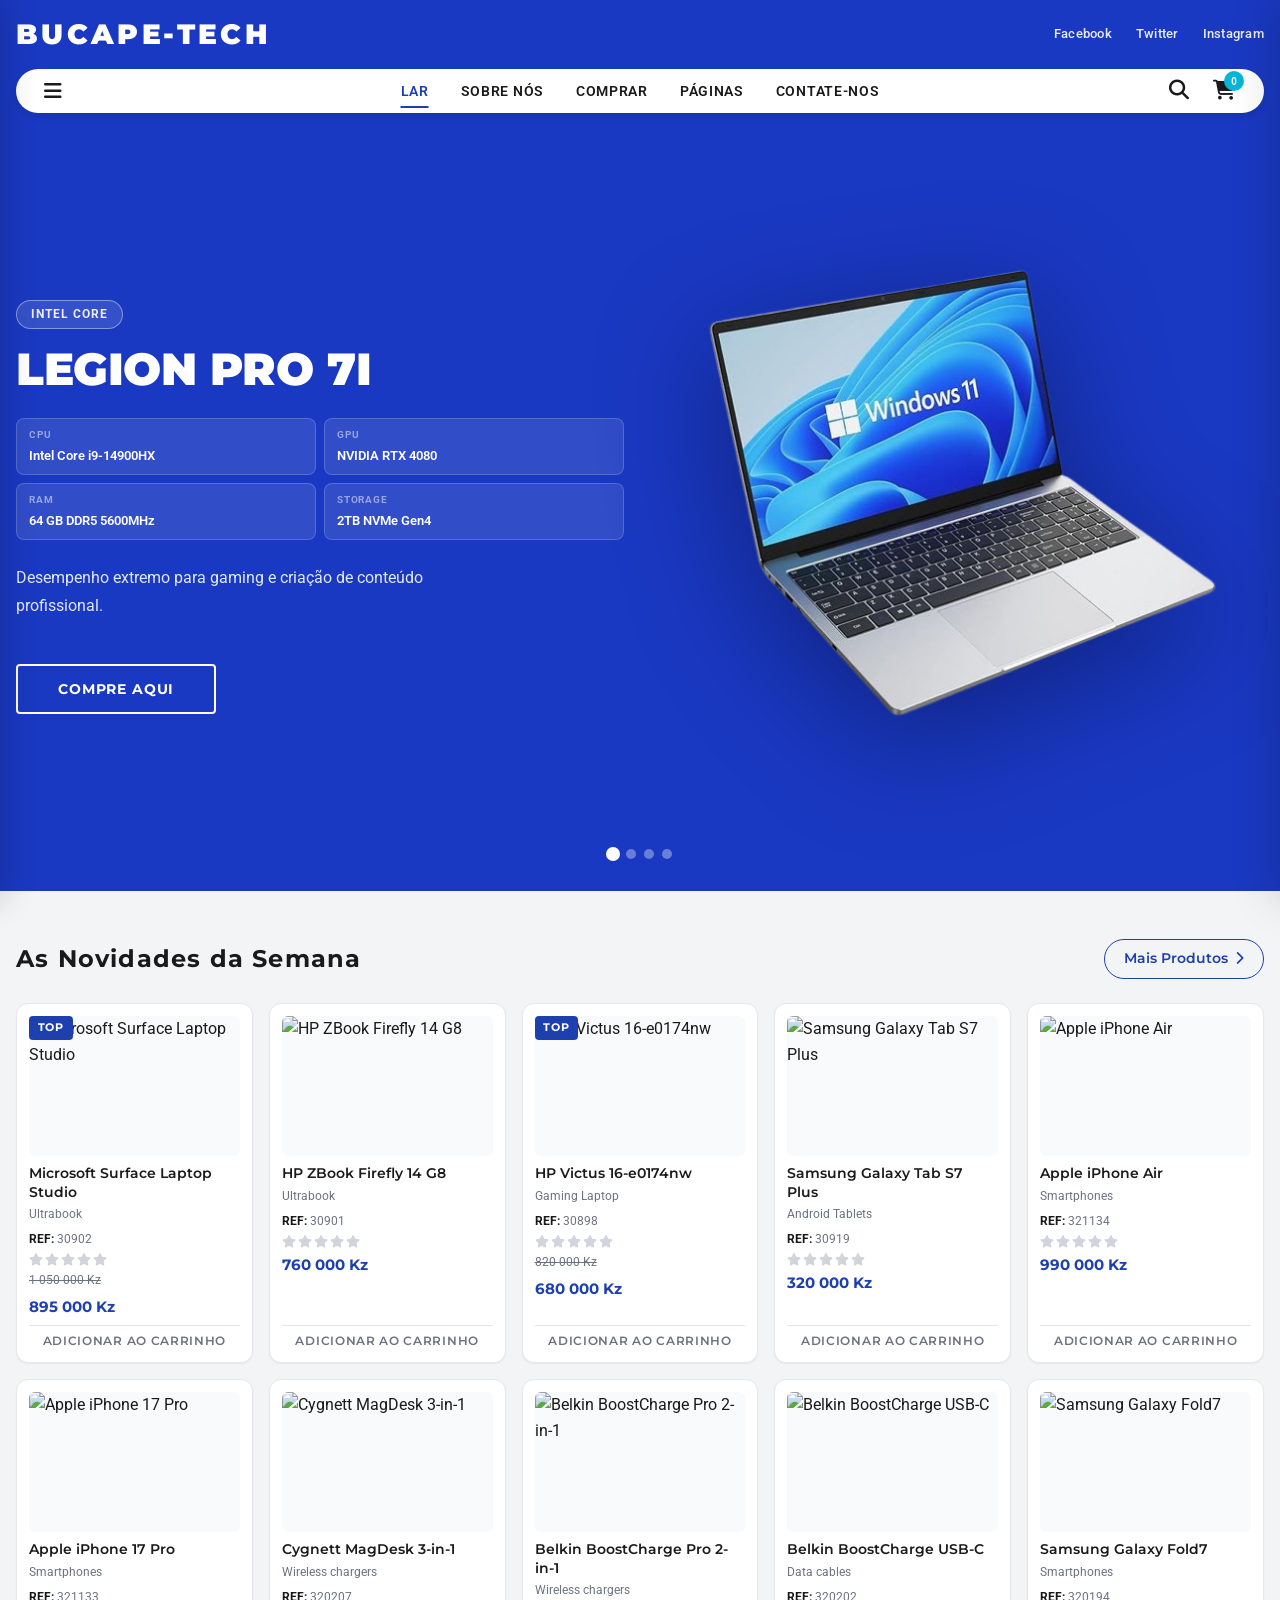
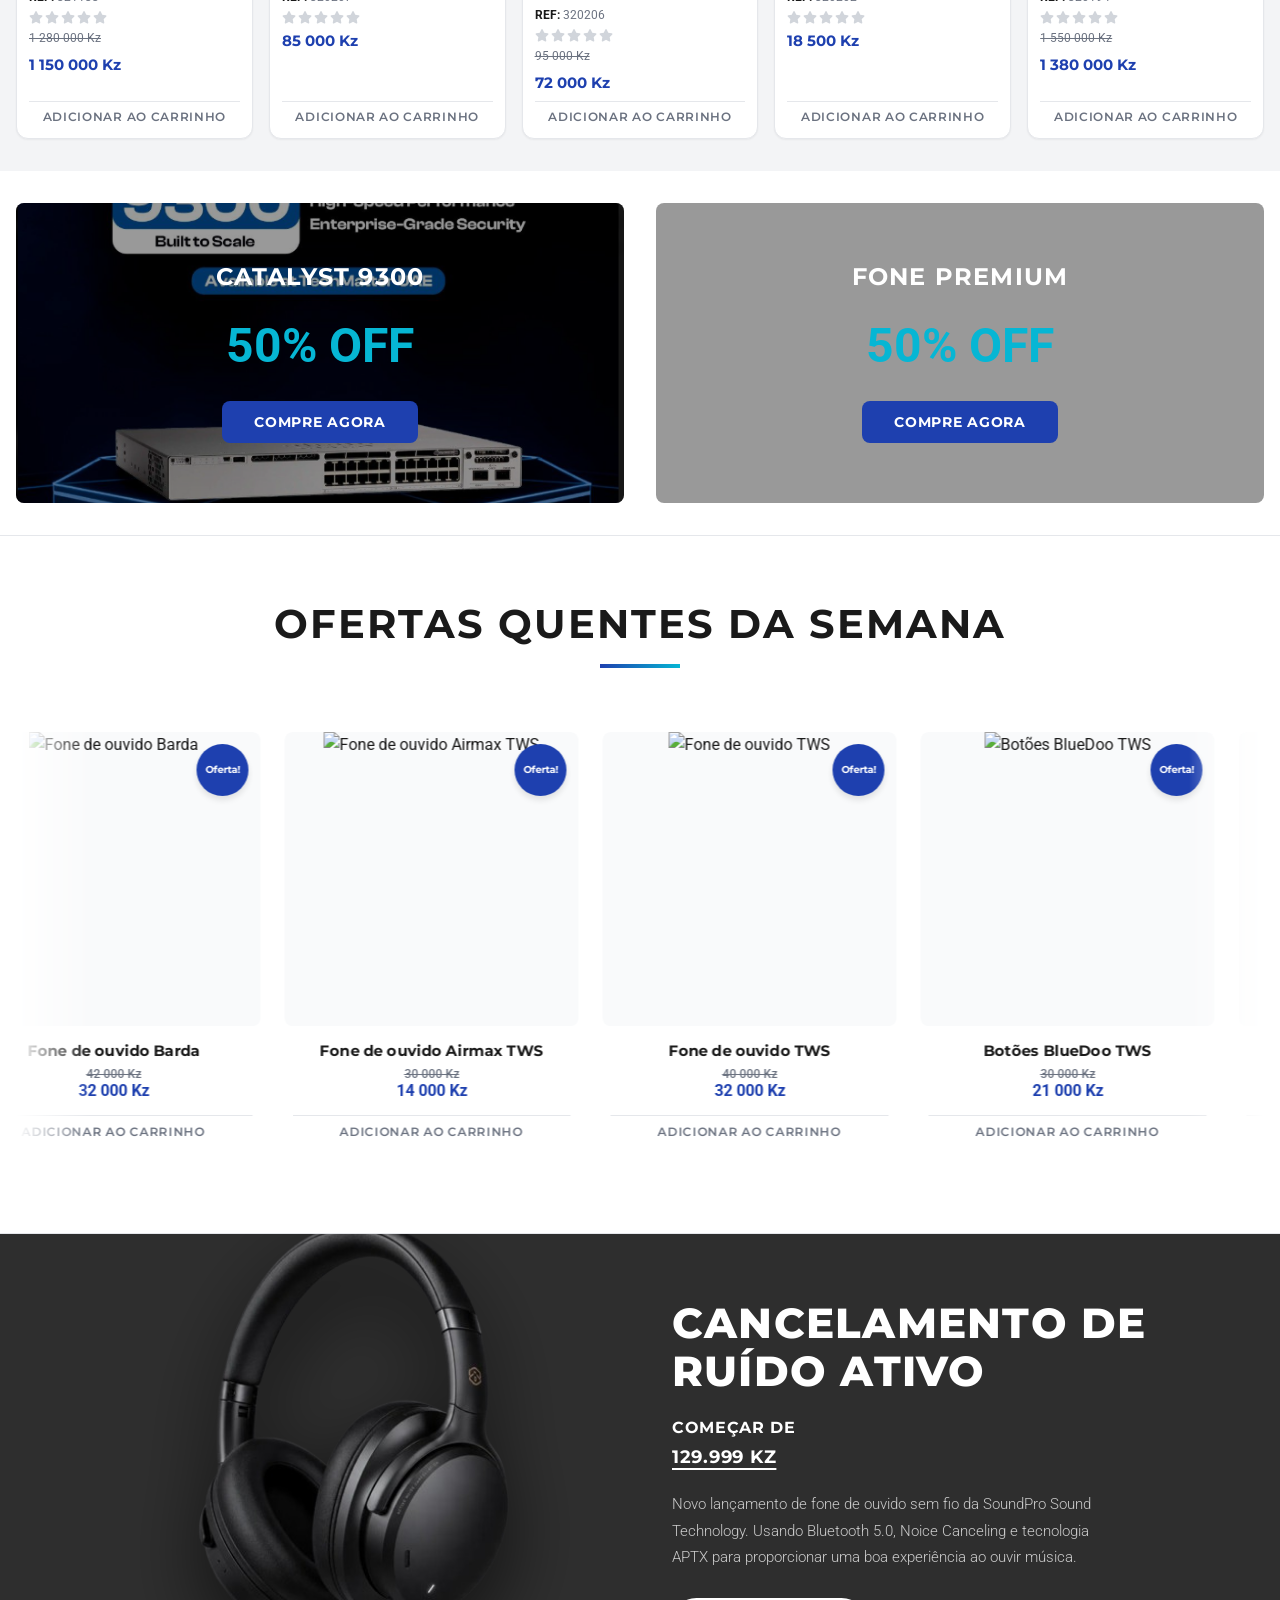
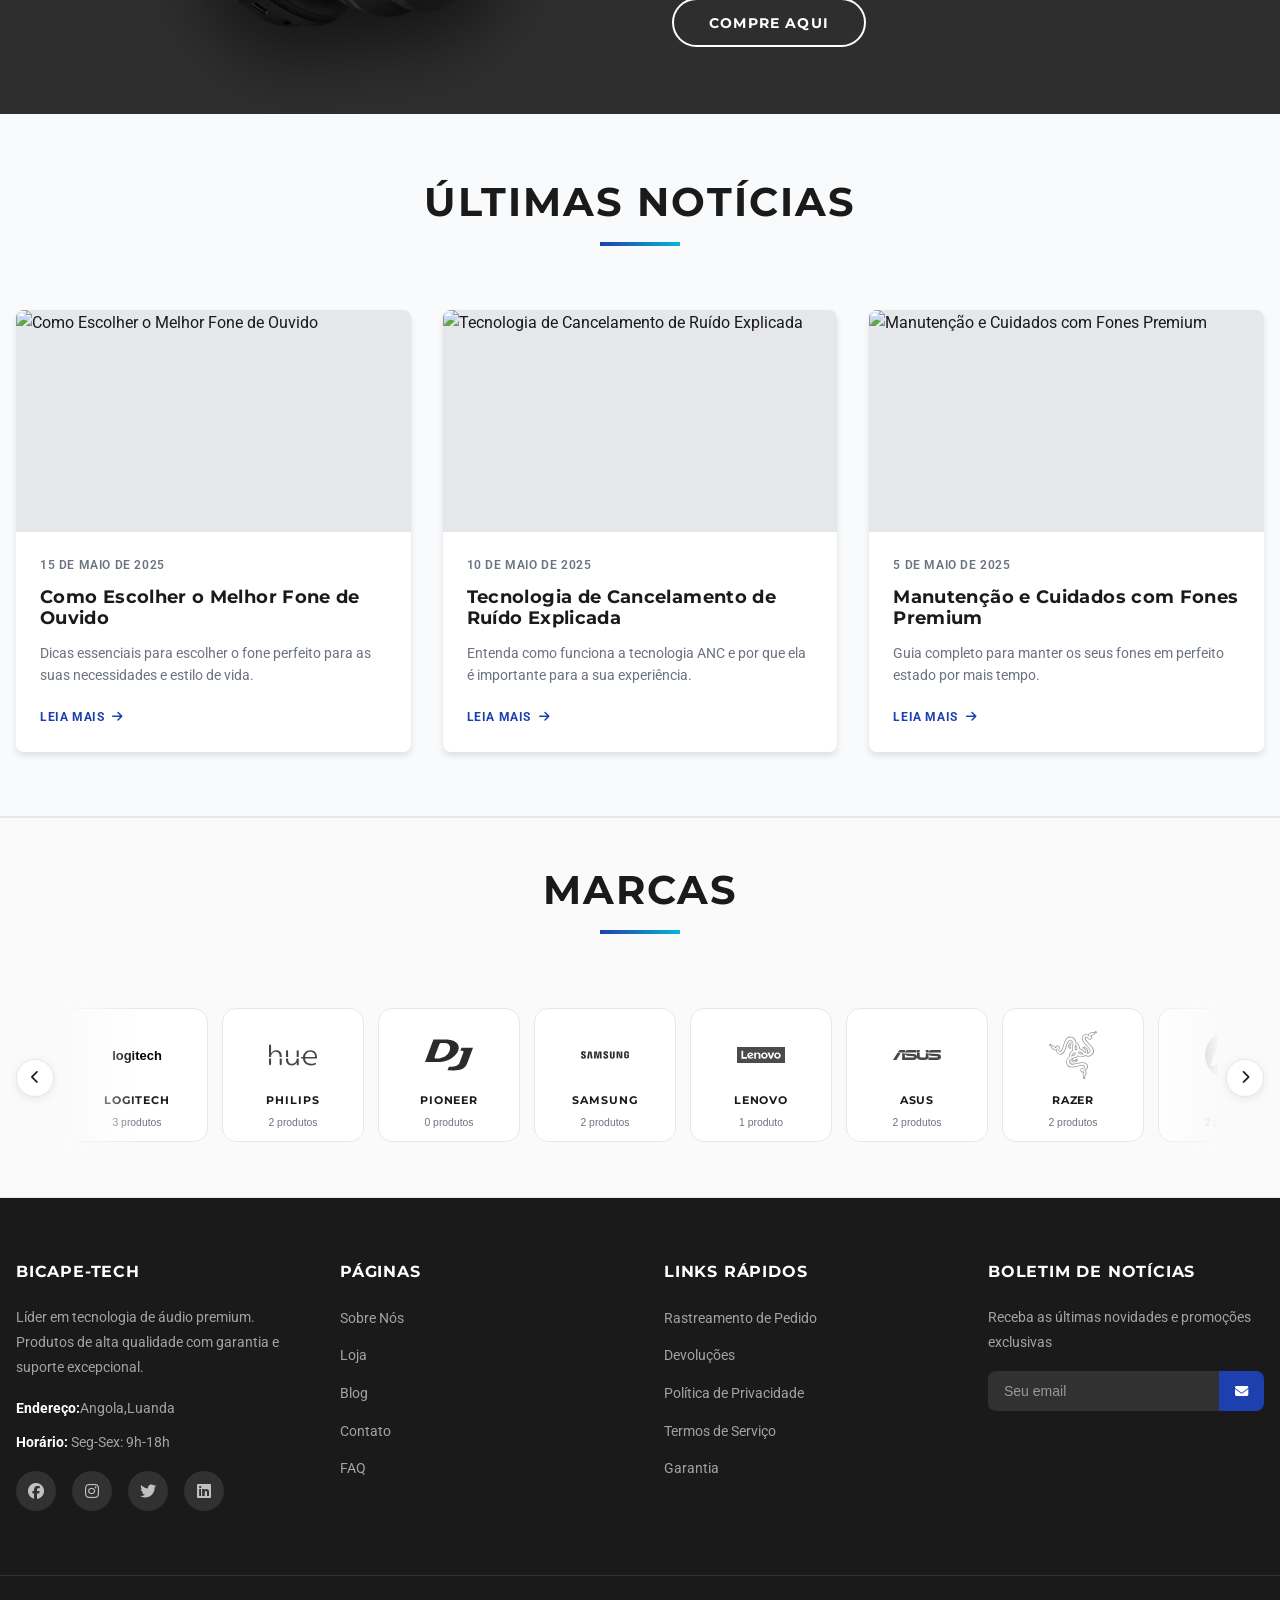
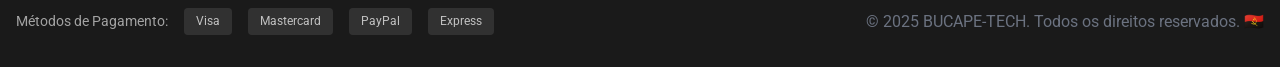
==== commit c0c991d4: "Finalizando" ====
--- a/index.html
+++ b/index.html
@@ -72,11 +72,17 @@
         </div>
     </header>
 
+    <!-- Mobile Menu Overlay -->
+    <div class="mobile-menu-overlay" id="mobileMenuOverlay"></div>
+
     <!-- Mobile Menu -->
     <div class="mobile-menu" id="mobileMenu">
+        <button class="mobile-menu-close" id="mobileMenuClose" aria-label="Fechar menu">
+            <i class="fas fa-times"></i>
+        </button>
         <ul class="mobile-nav-list">
-            <li><a href="#home" class="mobile-nav-link">HOME</a></li>
-            <li><a href="#about" class="mobile-nav-link">SOBRE NÓS</a></li>
+            <li><a href="index.html" class="mobile-nav-link">HOME</a></li>
+            <li><a href="about us/index.html" class="mobile-nav-link">SOBRE NÓS</a></li>
             <li><a href="comprar/index.html" class="mobile-nav-link">COMPRAR</a></li>
             <li><a href="#pages" class="mobile-nav-link">PÁGINAS</a></li>
             <li><a href="#contact" class="mobile-nav-link">CONTATE-NOS</a></li>
@@ -133,8 +139,8 @@
         <div class="sidebar-section">
             <p class="sidebar-section-label">Navegação</p>
             <ul class="sidebar-nav-list">
-                <li><a href="#home"     class="sidebar-nav-link"><i class="fas fa-home"></i> Início</a></li>
-                <li><a href="#about"    class="sidebar-nav-link"><i class="fas fa-info-circle"></i> Sobre Nós</a></li>
+                <li><a href="index.html"     class="sidebar-nav-link"><i class="fas fa-home"></i> Início</a></li>
+                <li><a href="about us/index.html"    class="sidebar-nav-link"><i class="fas fa-info-circle"></i> Sobre Nós</a></li>
                 <li><a href="#brands"   class="sidebar-nav-link"Z><i class="fas fa-star"></i> Marcas</a></li>
                 <li><a href="#contact"  class="sidebar-nav-link"><i class="fas fa-envelope"></i> Contacto</a></li>
             </ul>
--- a/styles.css
+++ b/styles.css
@@ -350,37 +350,88 @@
 
 /* ========== MOBILE MENU ========== */
 .mobile-menu {
-    display: none;
+    visibility: hidden;
+    position: fixed;
+    top: 0;
+    left: 0;
+    right: 0;
+    bottom: 0;
     background-color: var(--background);
-    border-top: 1px solid var(--border);
-    padding: 1rem;
+    z-index: 9998;
+    padding: 5rem 1.5rem 2rem;
+    overflow-y: auto;
+    transform: translateY(-100%);
+    transition: transform 0.35s cubic-bezier(0.77, 0, 0.18, 1),
+                visibility 0.35s;
 }
 
 .mobile-menu.active {
-    display: block;
+    visibility: visible;
+    transform: translateY(0);
 }
 
 .mobile-nav-list {
     list-style: none;
     display: flex;
     flex-direction: column;
-    gap: 0.5rem;
+    gap: 0.25rem;
 }
 
 .mobile-nav-link {
     display: block;
-    padding: 0.75rem;
-    font-size: 0.875rem;
-    font-weight: 600;
+    padding: 1rem 0.75rem;
+    font-size: 1rem;
+    font-weight: 700;
     text-transform: uppercase;
-    letter-spacing: 0.05em;
+    letter-spacing: 0.08em;
     color: var(--foreground);
     text-decoration: none;
+    border-bottom: 1px solid var(--border);
     transition: var(--transition);
 }
 
 .mobile-nav-link:hover {
     color: var(--primary);
+    padding-left: 1.25rem;
+}
+
+/* Botão de fechar dentro do menu mobile */
+.mobile-menu-close {
+    position: absolute;
+    top: 1rem;
+    right: 1rem;
+    background: none;
+    border: none;
+    font-size: 1.5rem;
+    color: var(--foreground);
+    cursor: pointer;
+    width: 2.5rem;
+    height: 2.5rem;
+    display: flex;
+    align-items: center;
+    justify-content: center;
+    border-radius: 50%;
+    transition: var(--transition);
+}
+.mobile-menu-close:hover {
+    background: var(--border);
+    color: var(--primary);
+}
+
+/* Overlay para fechar ao clicar fora */
+.mobile-menu-overlay {
+    display: none;
+    position: fixed;
+    inset: 0;
+    background: rgba(0, 0, 0, 0.45);
+    z-index: 9997;
+    backdrop-filter: blur(2px);
+    opacity: 0;
+    transition: opacity 0.35s ease;
+}
+.mobile-menu-overlay.active {
+    display: block;
+    opacity: 1;
 }
 
 /* ========== HERO SECTION ========== */
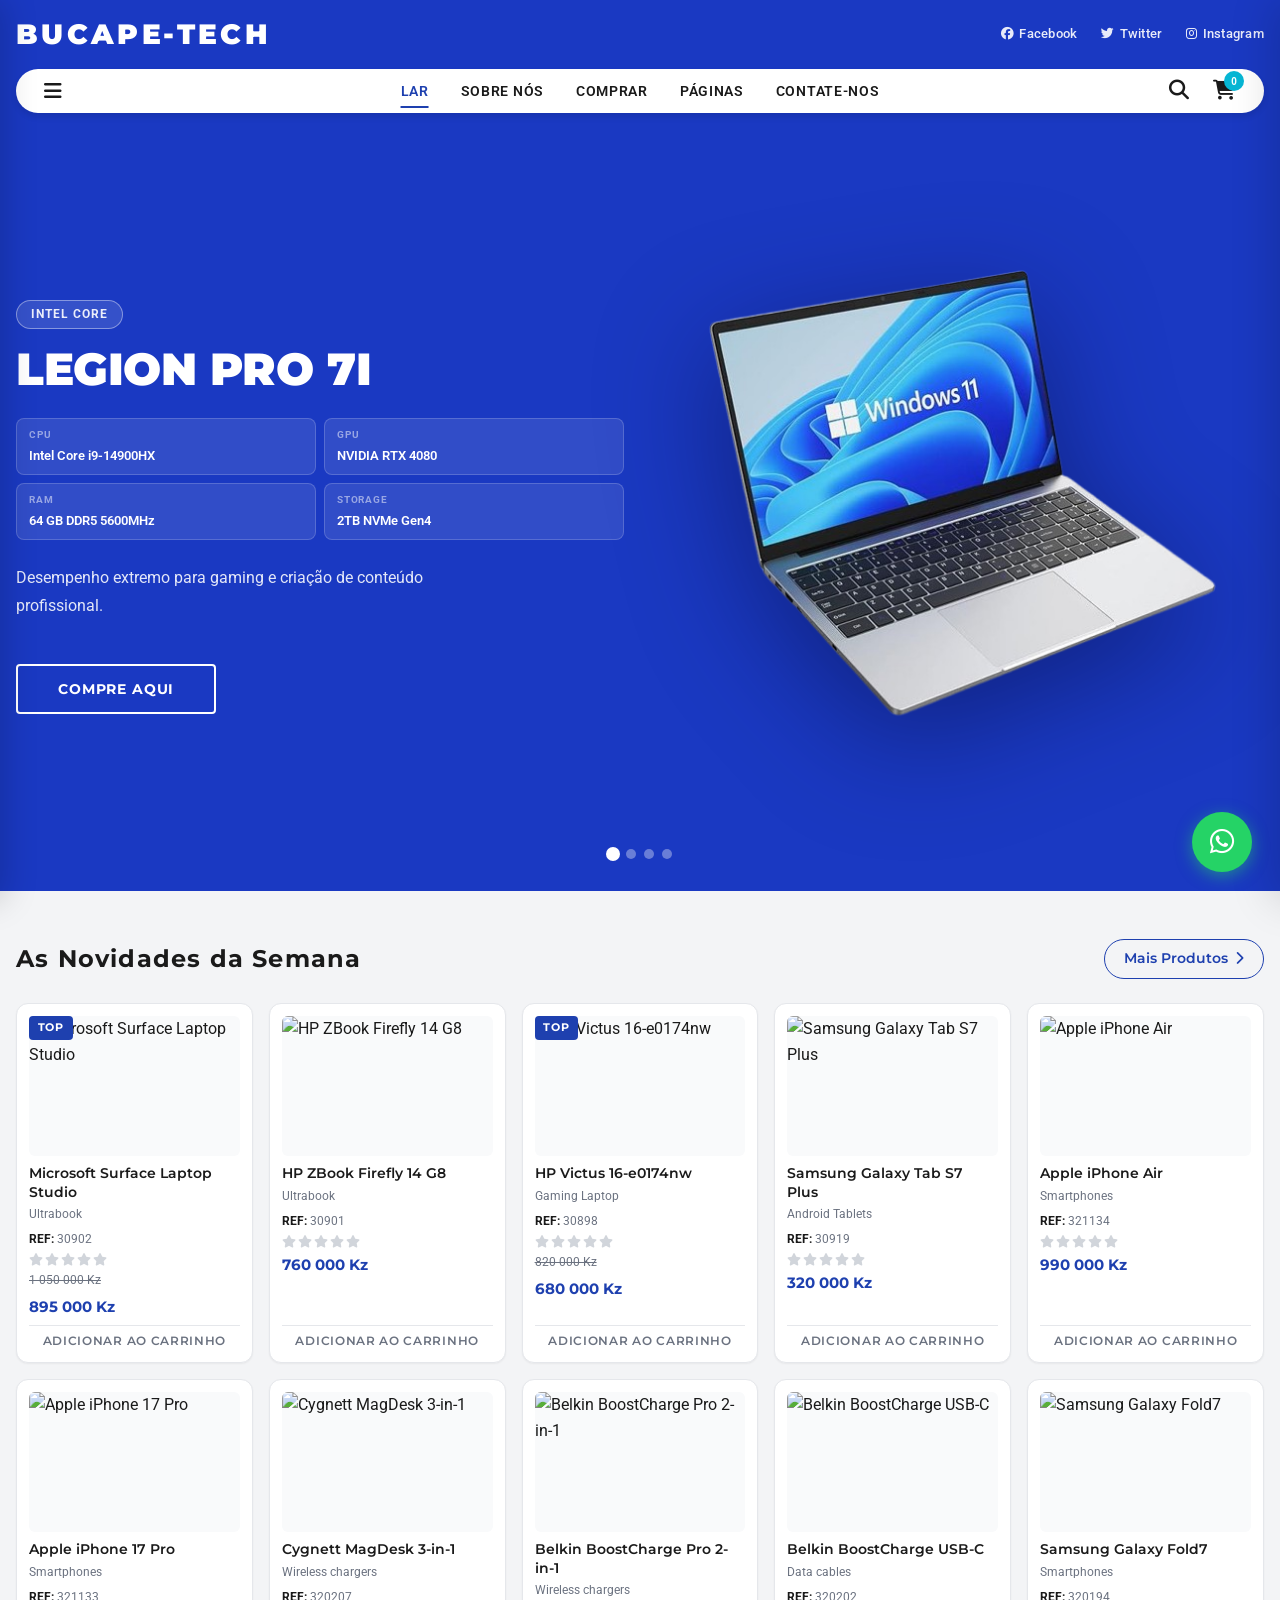
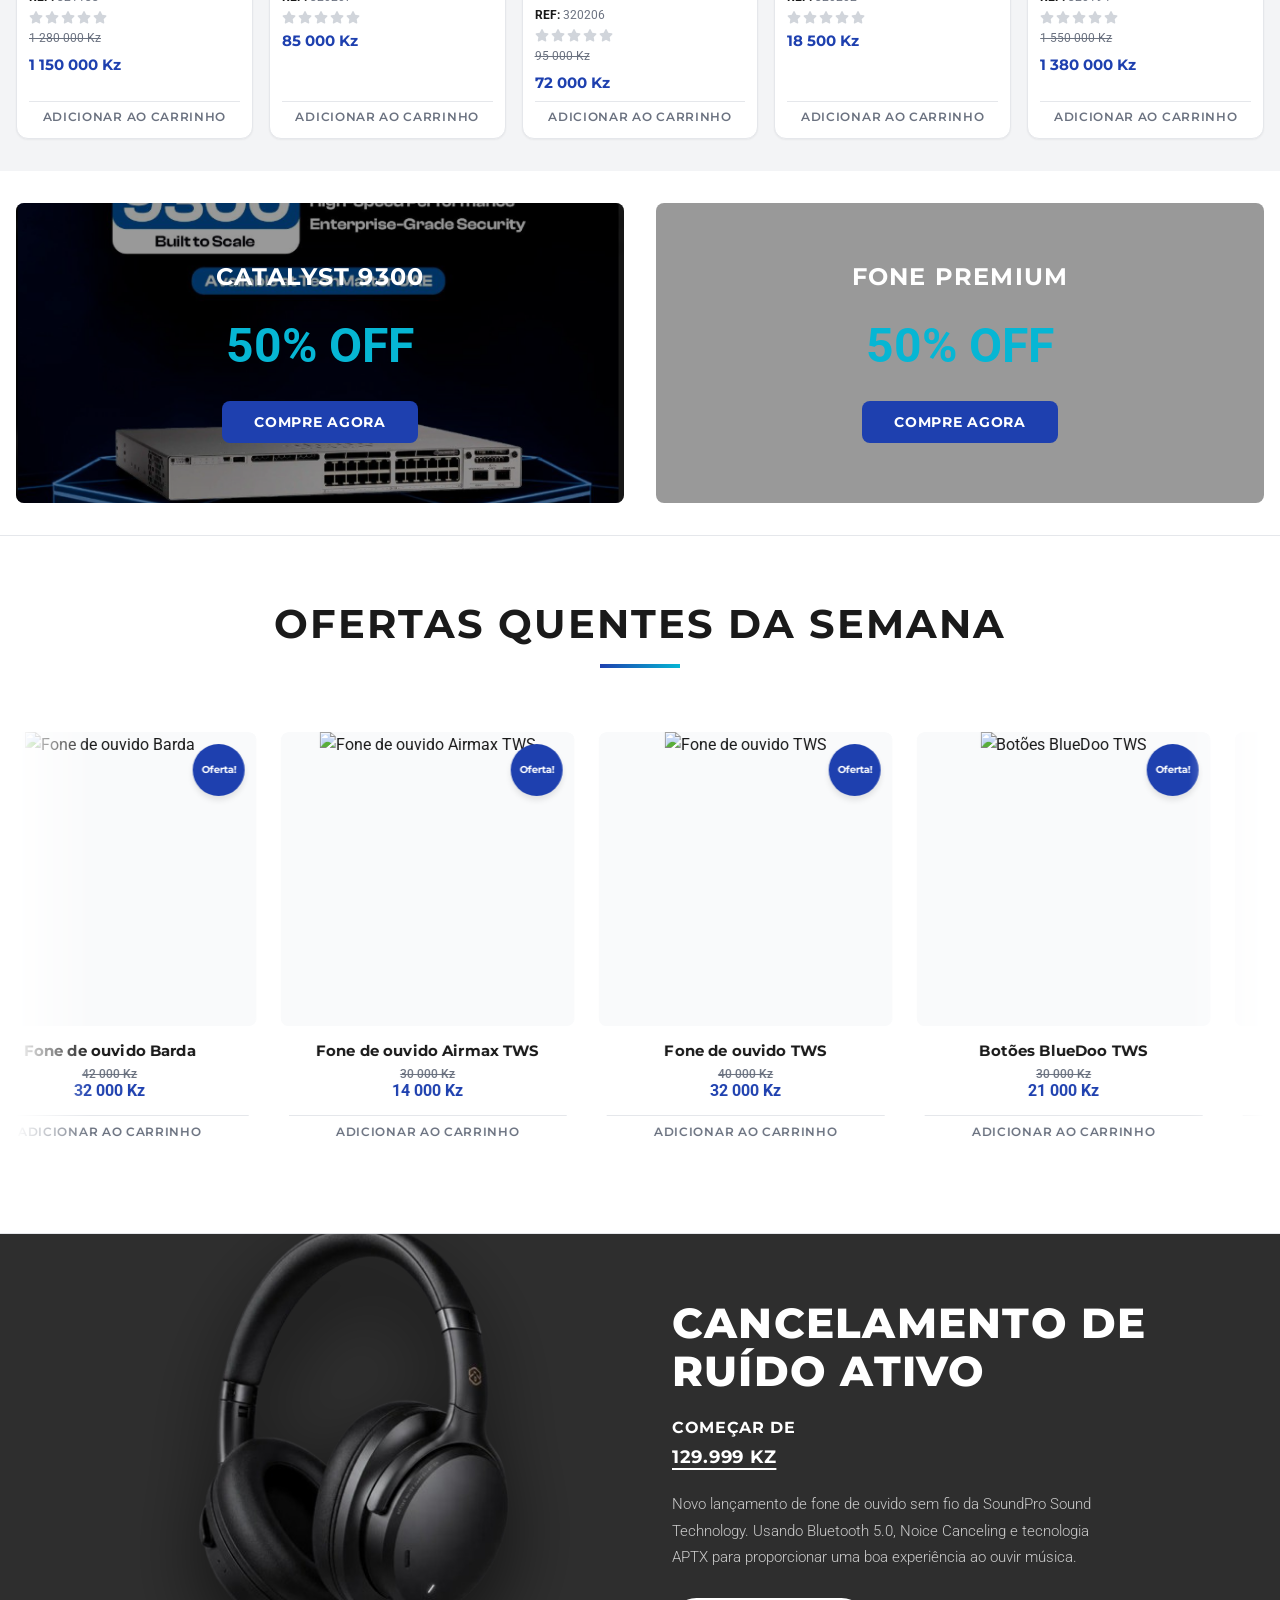
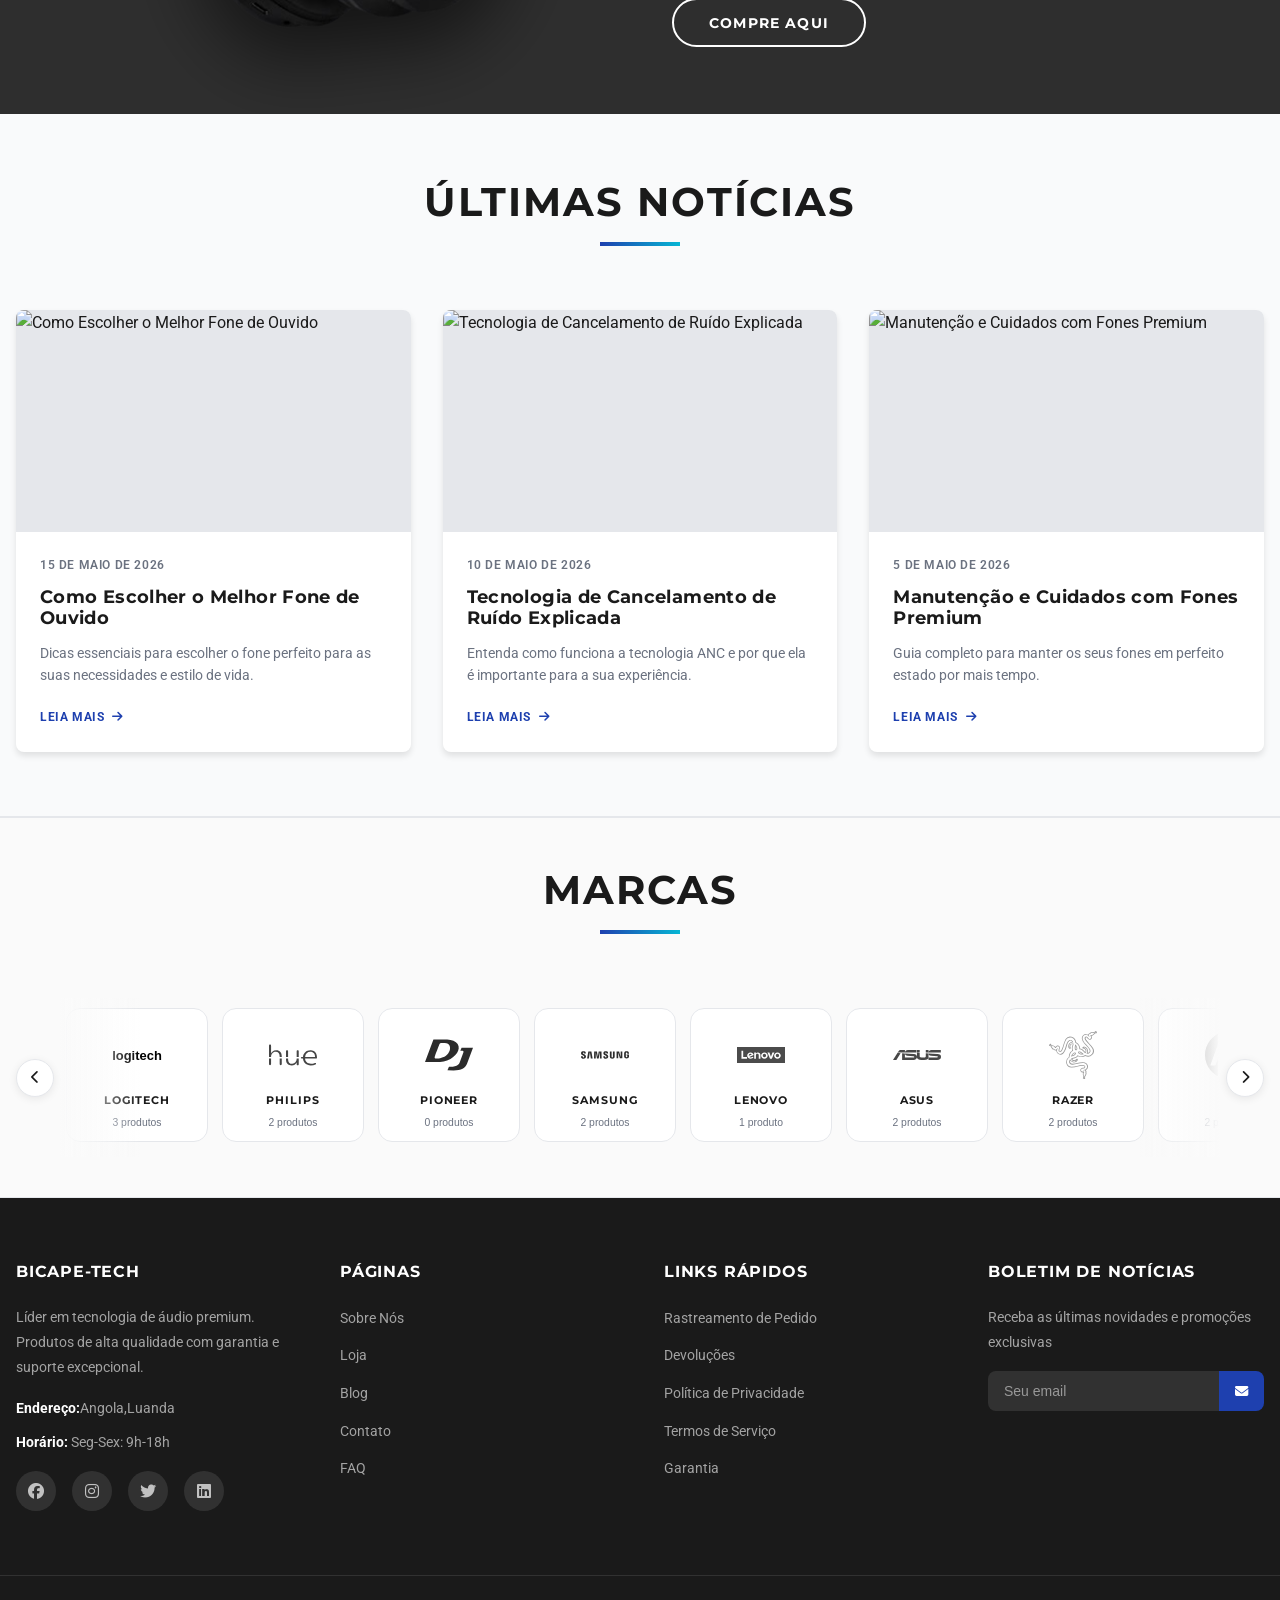
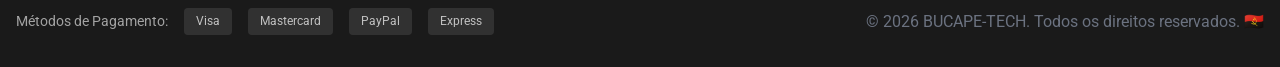
==== commit 7abbcb5c: "Finalizando" ====
--- a/index.html
+++ b/index.html
@@ -29,9 +29,9 @@
                     
                 </div>
                 <div class="topbar-right">
-                    <a href="#" class="topbar-link">Facebook</a>
-                    <a href="#" class="topbar-link">Twitter</a>
-                    <a href="#" class="topbar-link">Instagram</a>
+                    <a href="#" class="topbar-link"><i class="fab fa-facebook" style="margin-right:5px;"></i>Facebook</a>
+                    <a href="#" class="topbar-link"><i class="fab fa-twitter" style="margin-right:5px;"></i>Twitter</a>
+                    <a href="#" class="topbar-link"><i class="fab fa-instagram" style="margin-right:5px;"></i>Instagram</a>
                 </div>
             </div>
         </div>
@@ -52,8 +52,8 @@
                             <li><a href="#home" class="nav-link active">LAR</a></li>
                             <li><a href="about us/index.html" class="nav-link">SOBRE NÓS</a></li>
                             <li><a href="comprar/index.html" class="nav-link">COMPRAR </a></li>
-                            <li><a href="comprar/index.html" class="nav-link">PÁGINAS </a></li>
-                            <li><a href="#contact" class="nav-link">CONTATE-NOS</a></li>
+                            <li><a href="paginas/index.html" class="nav-link">PÁGINAS </a></li>
+                            <li><a href="contact us/index.html" class="nav-link">CONTATE-NOS</a></li>
                         </ul>
                     </nav>
                     
@@ -84,8 +84,8 @@
             <li><a href="index.html" class="mobile-nav-link">HOME</a></li>
             <li><a href="about us/index.html" class="mobile-nav-link">SOBRE NÓS</a></li>
             <li><a href="comprar/index.html" class="mobile-nav-link">COMPRAR</a></li>
-            <li><a href="#pages" class="mobile-nav-link">PÁGINAS</a></li>
-            <li><a href="#contact" class="mobile-nav-link">CONTATE-NOS</a></li>
+            <li><a href="paginas/index.html" class="mobile-nav-link">PÁGINAS</a></li>
+            <li><a href="contact us/index.html" class="mobile-nav-link">CONTATE-NOS</a></li>
         </ul>
     </div>
 
@@ -379,11 +379,16 @@
                         <span class="payment-badge">PayPal</span>
                         <span class="payment-badge">Express</span>
                     </div>
-                    <p>&copy; 2025 BUCAPE-TECH. Todos os direitos reservados. 🇦🇴</p>
+                    <p>&copy; 2026 BUCAPE-TECH. Todos os direitos reservados. 🇦🇴</p>
                 </div>
             </div>
         </div>
     </footer>
+
+    <!-- BOTÃO WHATSAPP FLUTUANTE -->
+    <a href="https://wa.me/+244926777502" class="whatsapp-float" target="_blank" rel="noopener" title="Fale connosco no WhatsApp">
+        <i class="fab fa-whatsapp"></i>
+    </a>
 
     <!-- Scripts -->
  <script src="page-transition.js"></script>
--- a/styles.css
+++ b/styles.css
@@ -2763,4 +2763,46 @@
 }
 @media (max-width: 480px) {
     .hero-content { padding: 1.75rem 0 1.25rem; }
+}
+/* ========== BOTÃO WHATSAPP FLUTUANTE ========== */
+.whatsapp-float {
+    position: fixed;
+    bottom: 28px;
+    right: 28px;
+    z-index: 9999;
+    width: 60px;
+    height: 60px;
+    background-color: #25d366;
+    color: #fff;
+    border-radius: 50%;
+    display: flex;
+    align-items: center;
+    justify-content: center;
+    font-size: 1.75rem;
+    text-decoration: none;
+    box-shadow: 0 4px 16px rgba(37, 211, 102, 0.5);
+    animation: whatsapp-pulse 2s infinite;
+    transition: transform 0.2s ease, box-shadow 0.2s ease;
+}
+
+.whatsapp-float:hover {
+    transform: scale(1.1);
+    box-shadow: 0 6px 24px rgba(37, 211, 102, 0.7);
+    animation: none;
+}
+
+@keyframes whatsapp-pulse {
+    0%   { box-shadow: 0 0 0 0 rgba(37, 211, 102, 0.6); }
+    70%  { box-shadow: 0 0 0 16px rgba(37, 211, 102, 0); }
+    100% { box-shadow: 0 0 0 0 rgba(37, 211, 102, 0); }
+}
+
+@media (max-width: 767px) {
+    .whatsapp-float {
+        bottom: 18px;
+        right: 18px;
+        width: 52px;
+        height: 52px;
+        font-size: 1.5rem;
+    }
 }
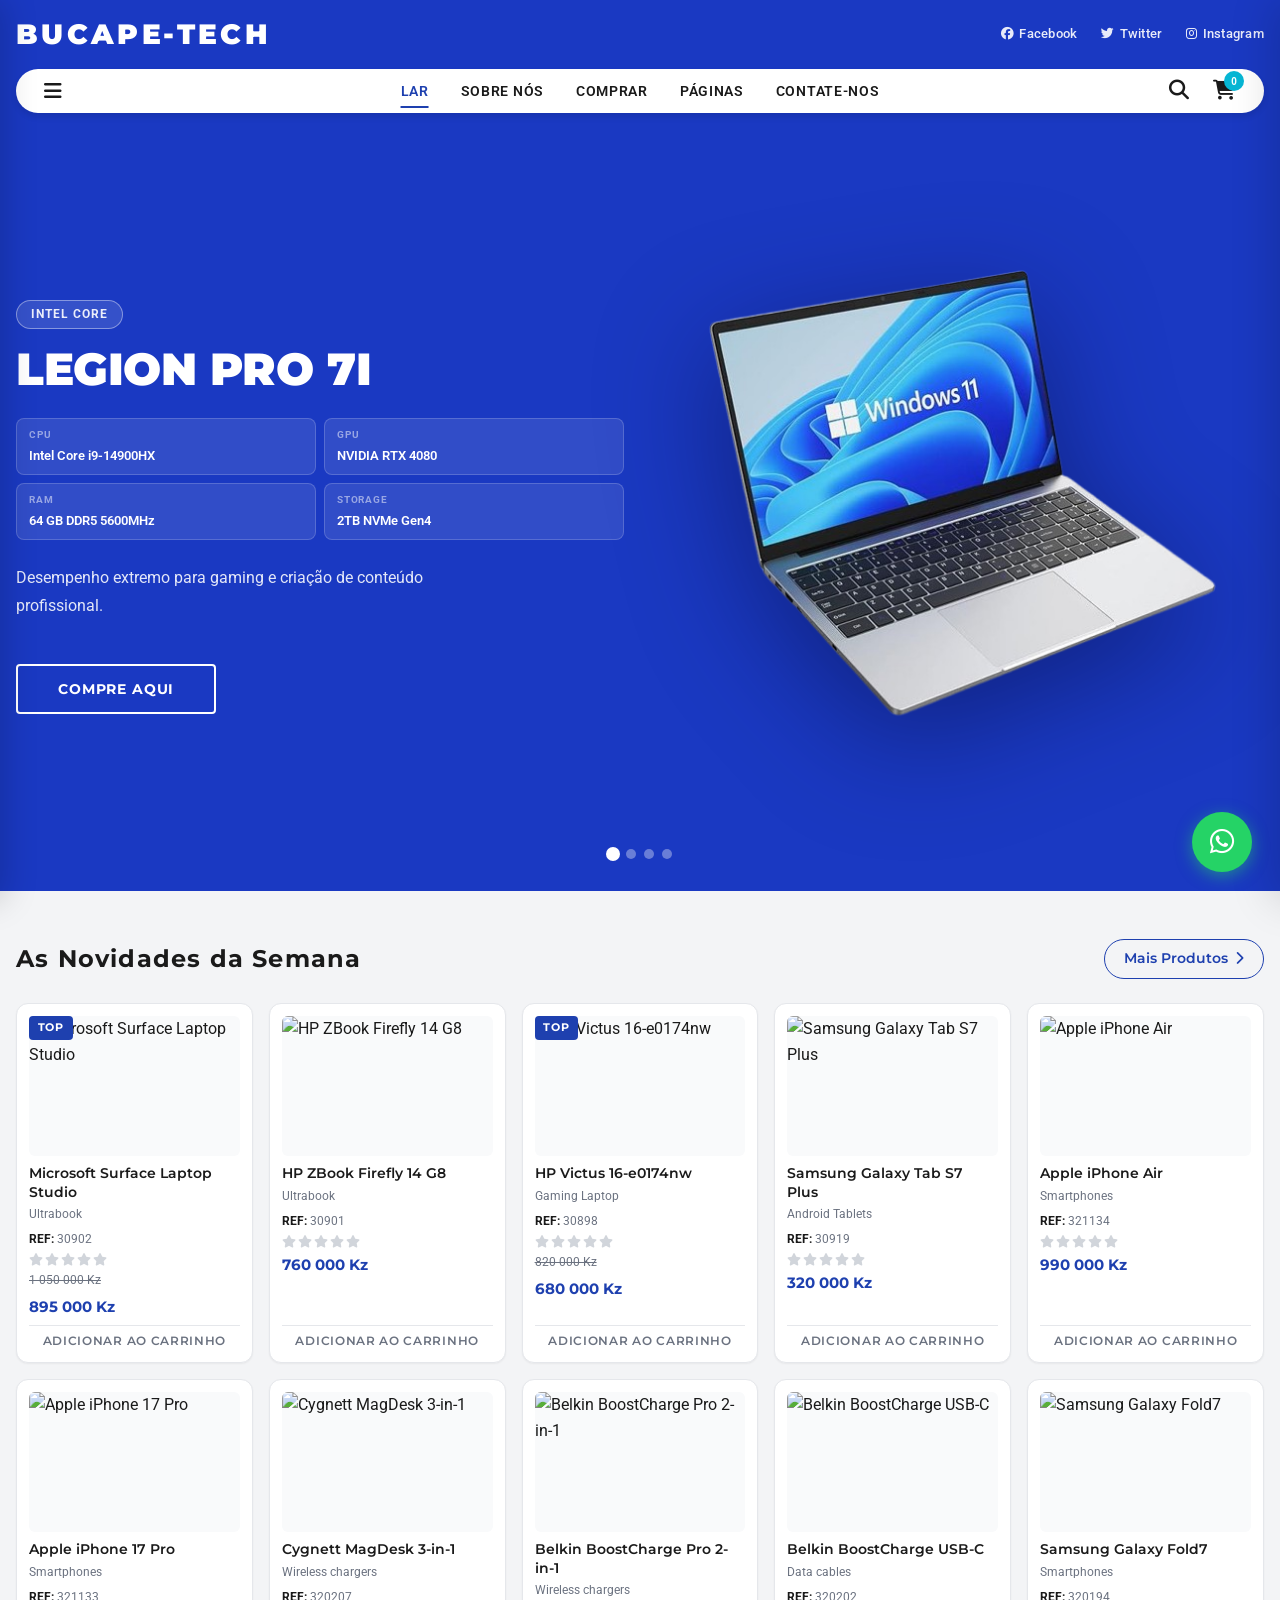
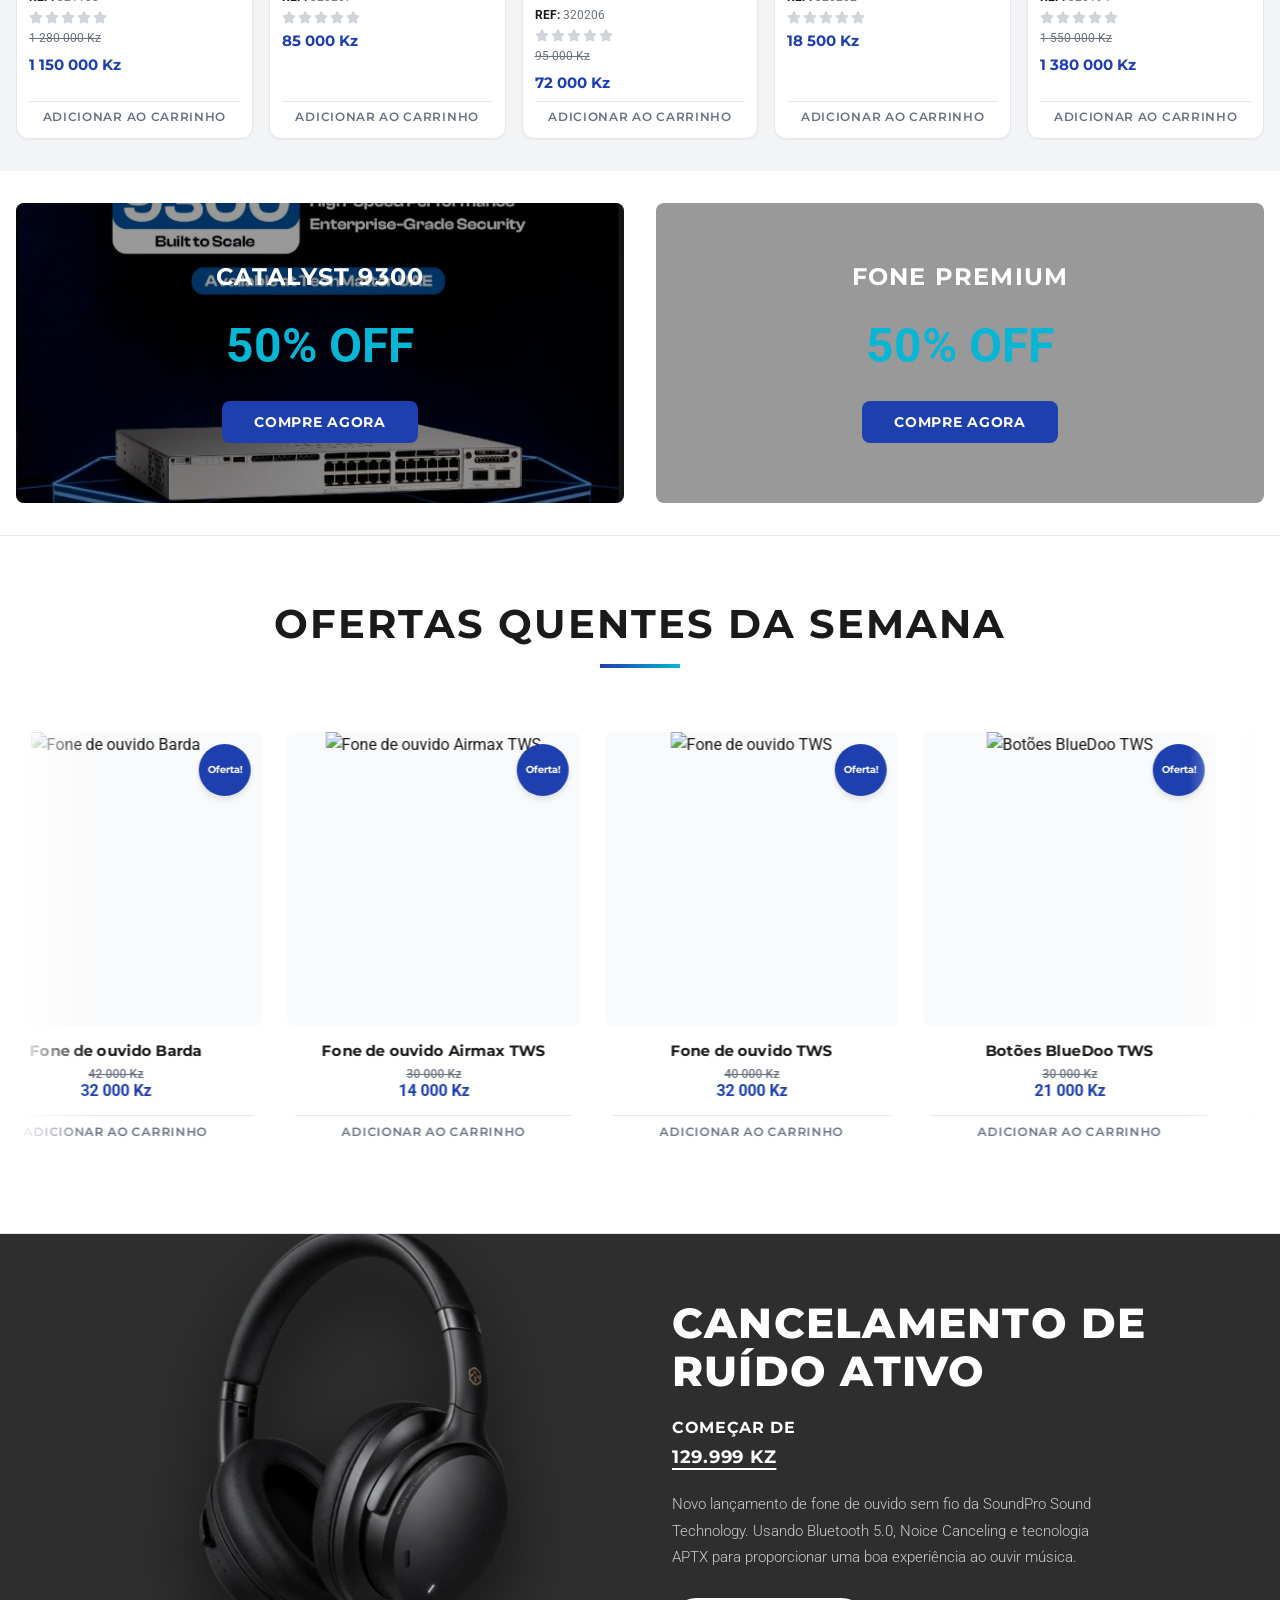
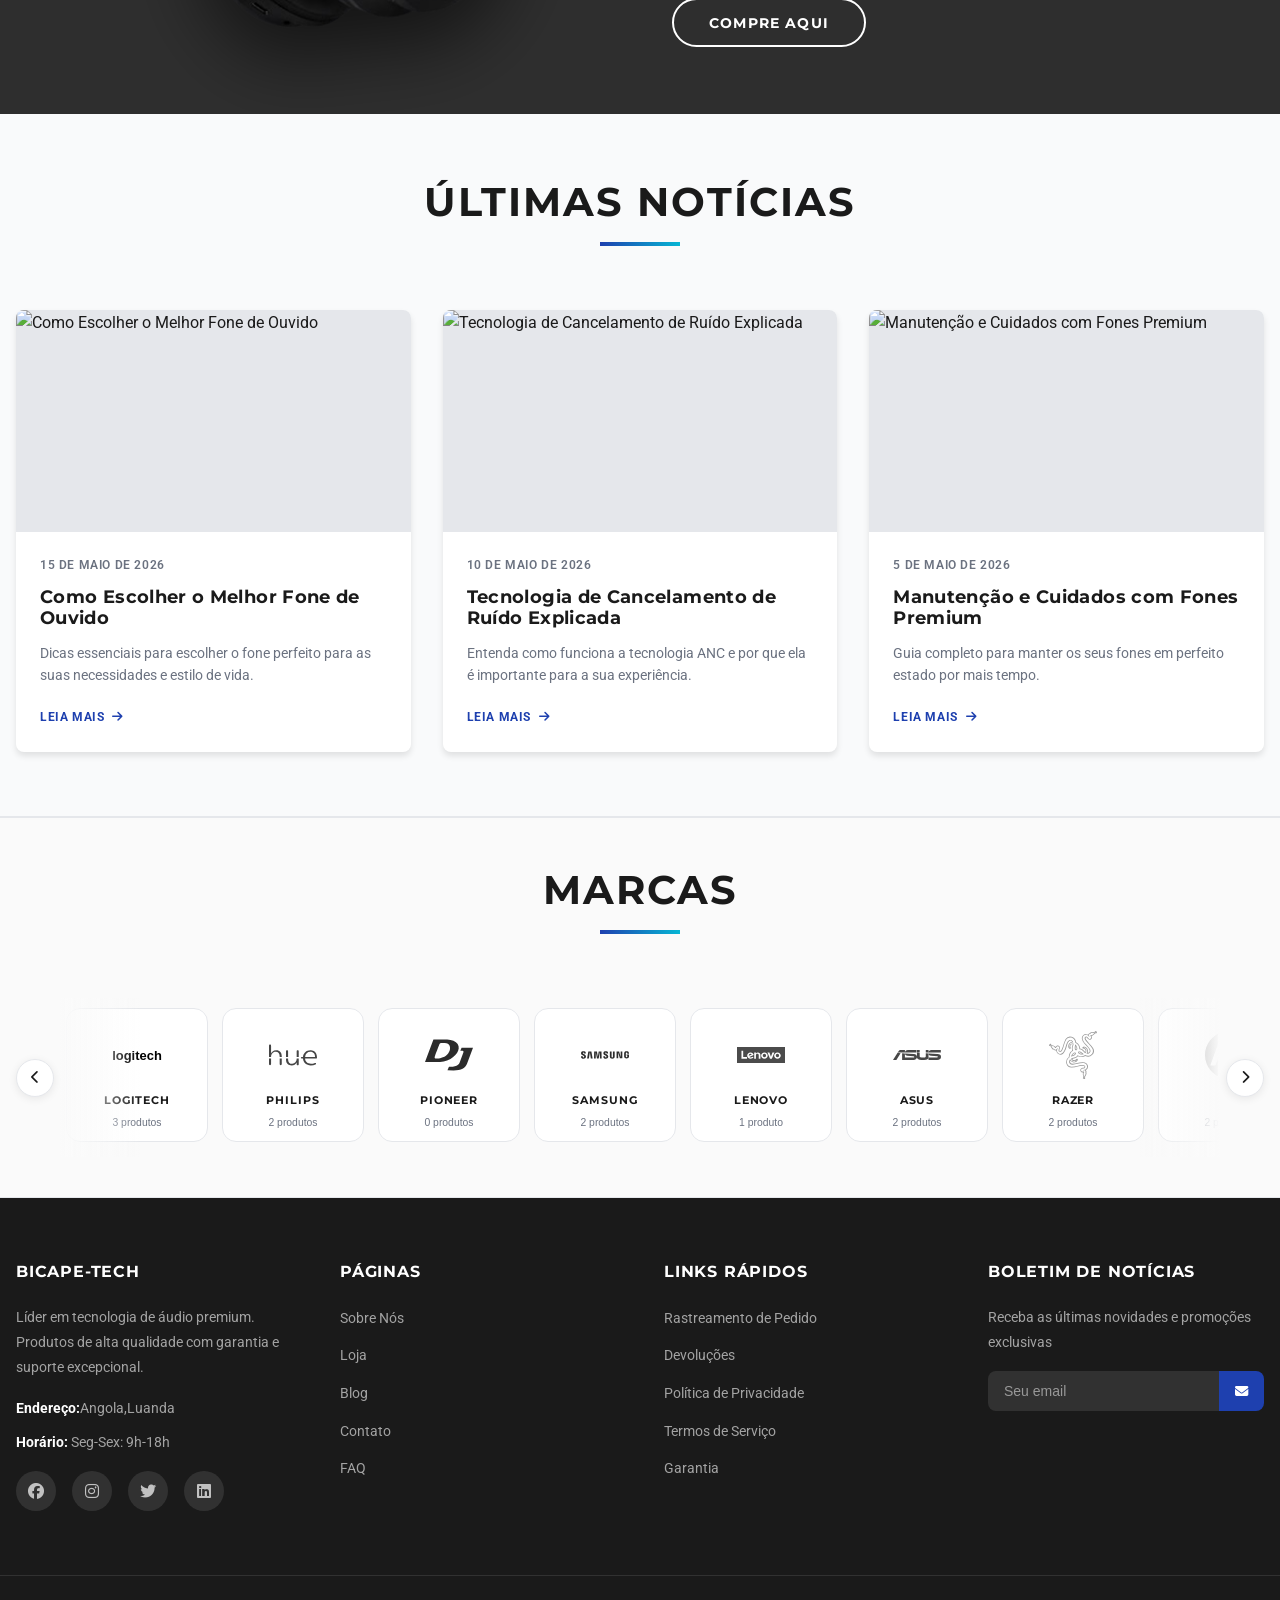
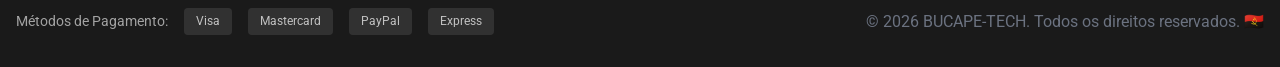
==== commit 76001a2c: "Finalizado" ====
--- a/index.html
+++ b/index.html
@@ -142,7 +142,7 @@
                 <li><a href="index.html"     class="sidebar-nav-link"><i class="fas fa-home"></i> Início</a></li>
                 <li><a href="about us/index.html"    class="sidebar-nav-link"><i class="fas fa-info-circle"></i> Sobre Nós</a></li>
                 <li><a href="#brands"   class="sidebar-nav-link"Z><i class="fas fa-star"></i> Marcas</a></li>
-                <li><a href="#contact"  class="sidebar-nav-link"><i class="fas fa-envelope"></i> Contacto</a></li>
+                <li><a href="contact us/index.html"  class="sidebar-nav-link"><i class="fas fa-envelope"></i> Contacto</a></li>
             </ul>
         </div>
 
@@ -339,7 +339,7 @@
                         <li><a href="#about">Sobre Nós</a></li>
                         <li><a href="#products">Loja</a></li>
                         <li><a href="#blog">Blog</a></li>
-                        <li><a href="#contact">Contato</a></li>
+                        <li><a href="contact us/index.html">Contato</a></li>
                         <li><a href="#faq">FAQ</a></li>
                     </ul>
                 </div>
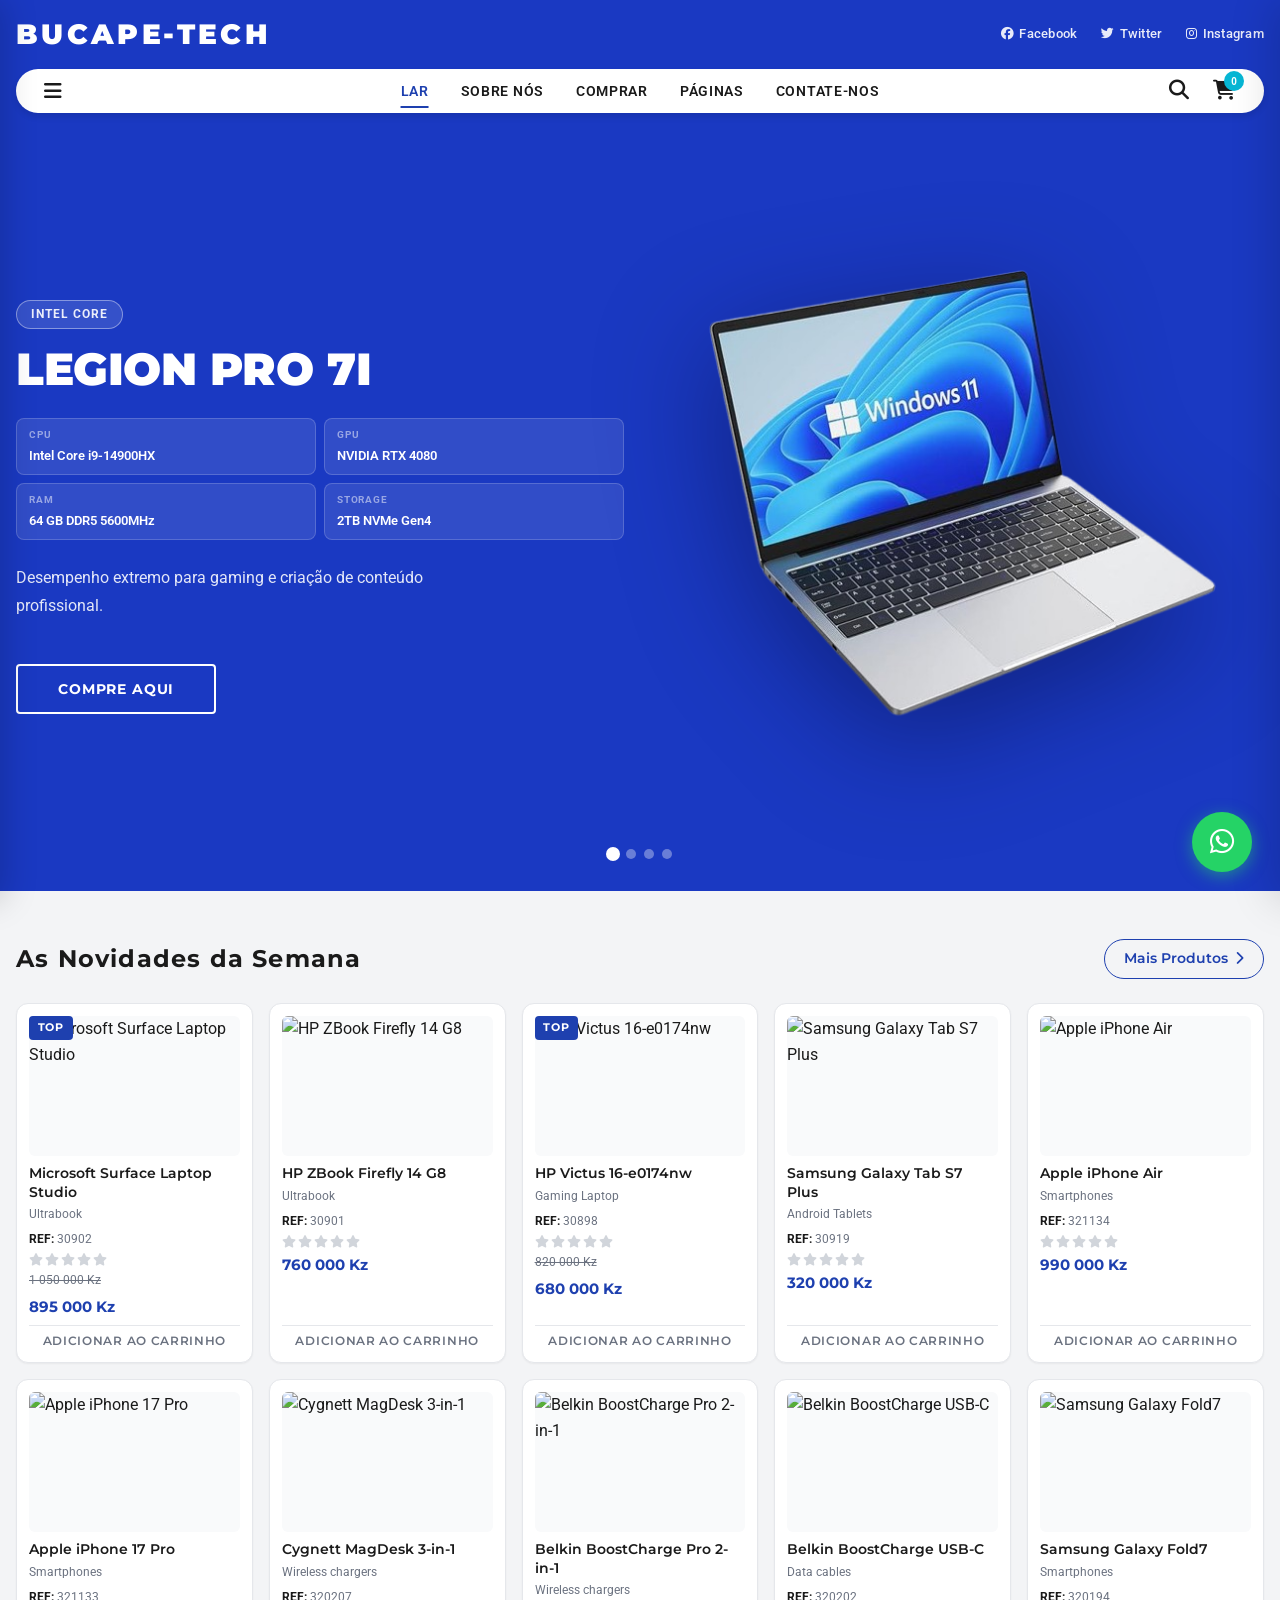
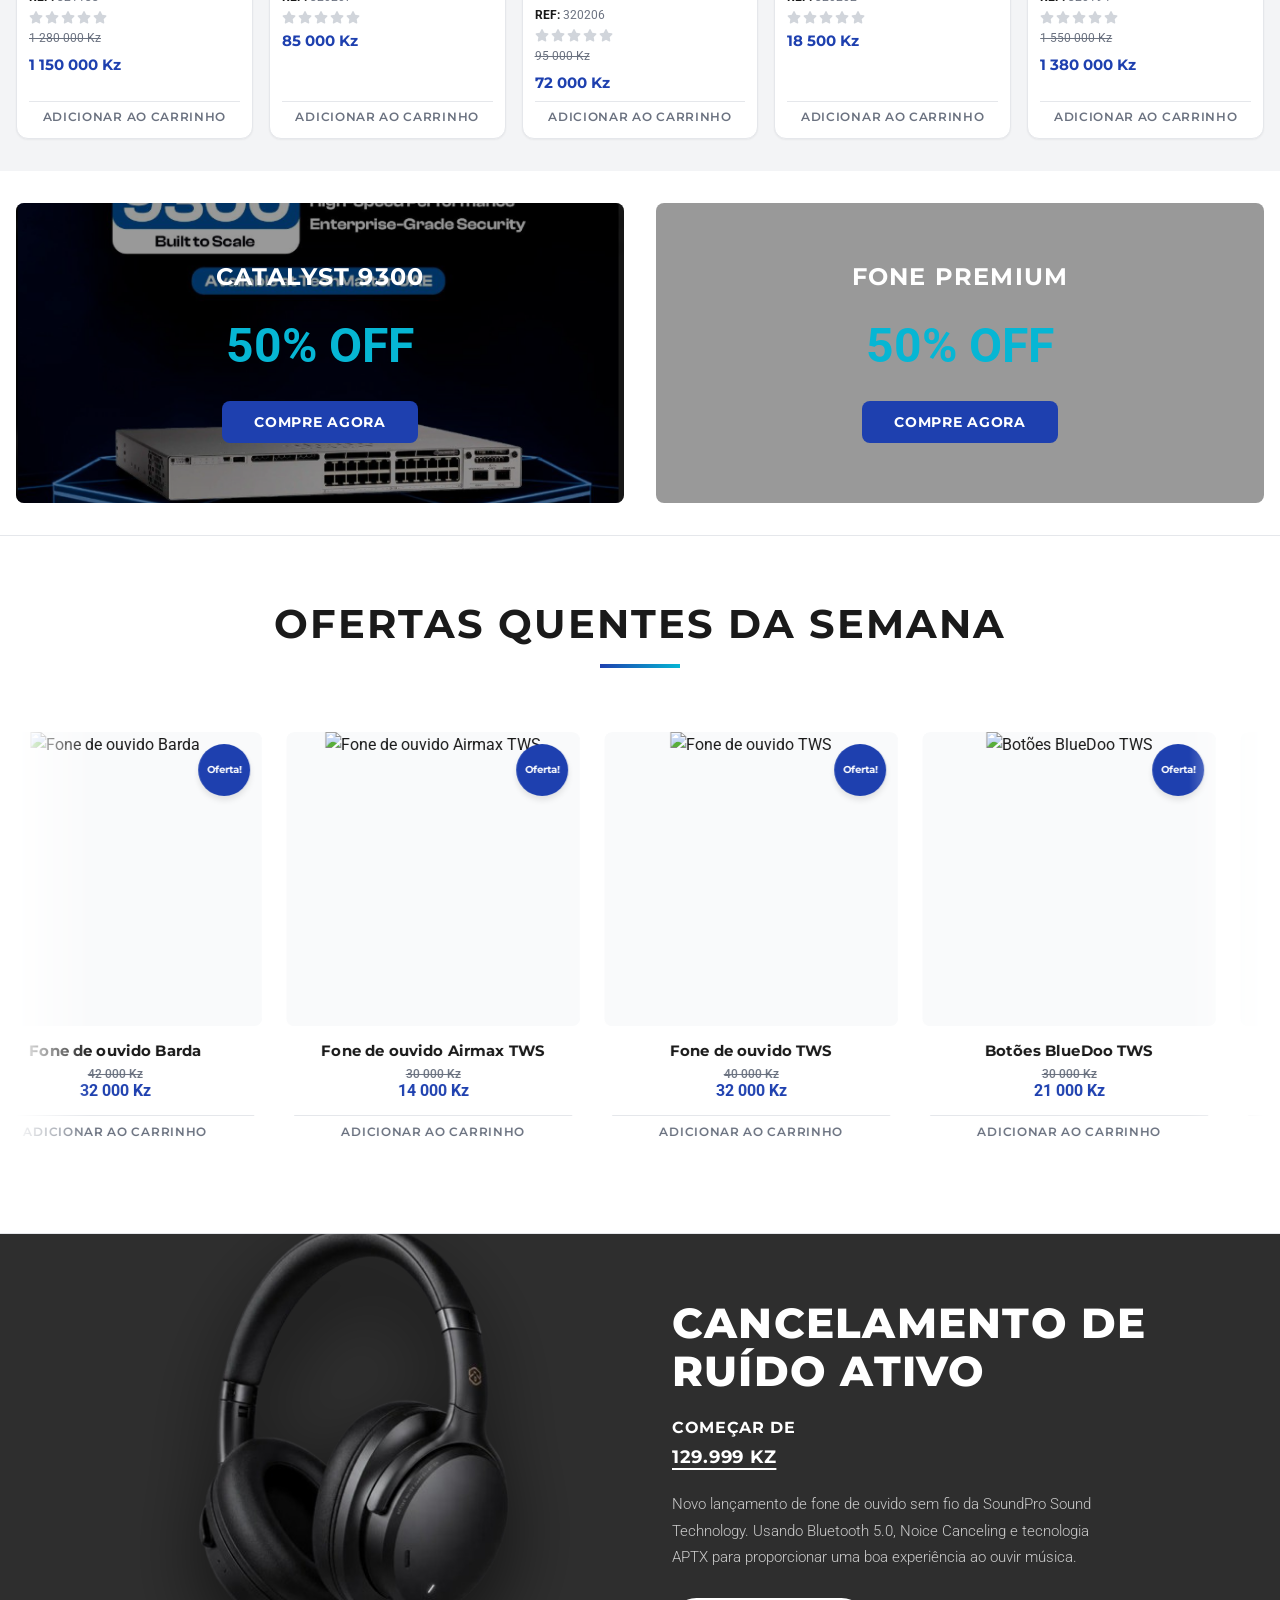
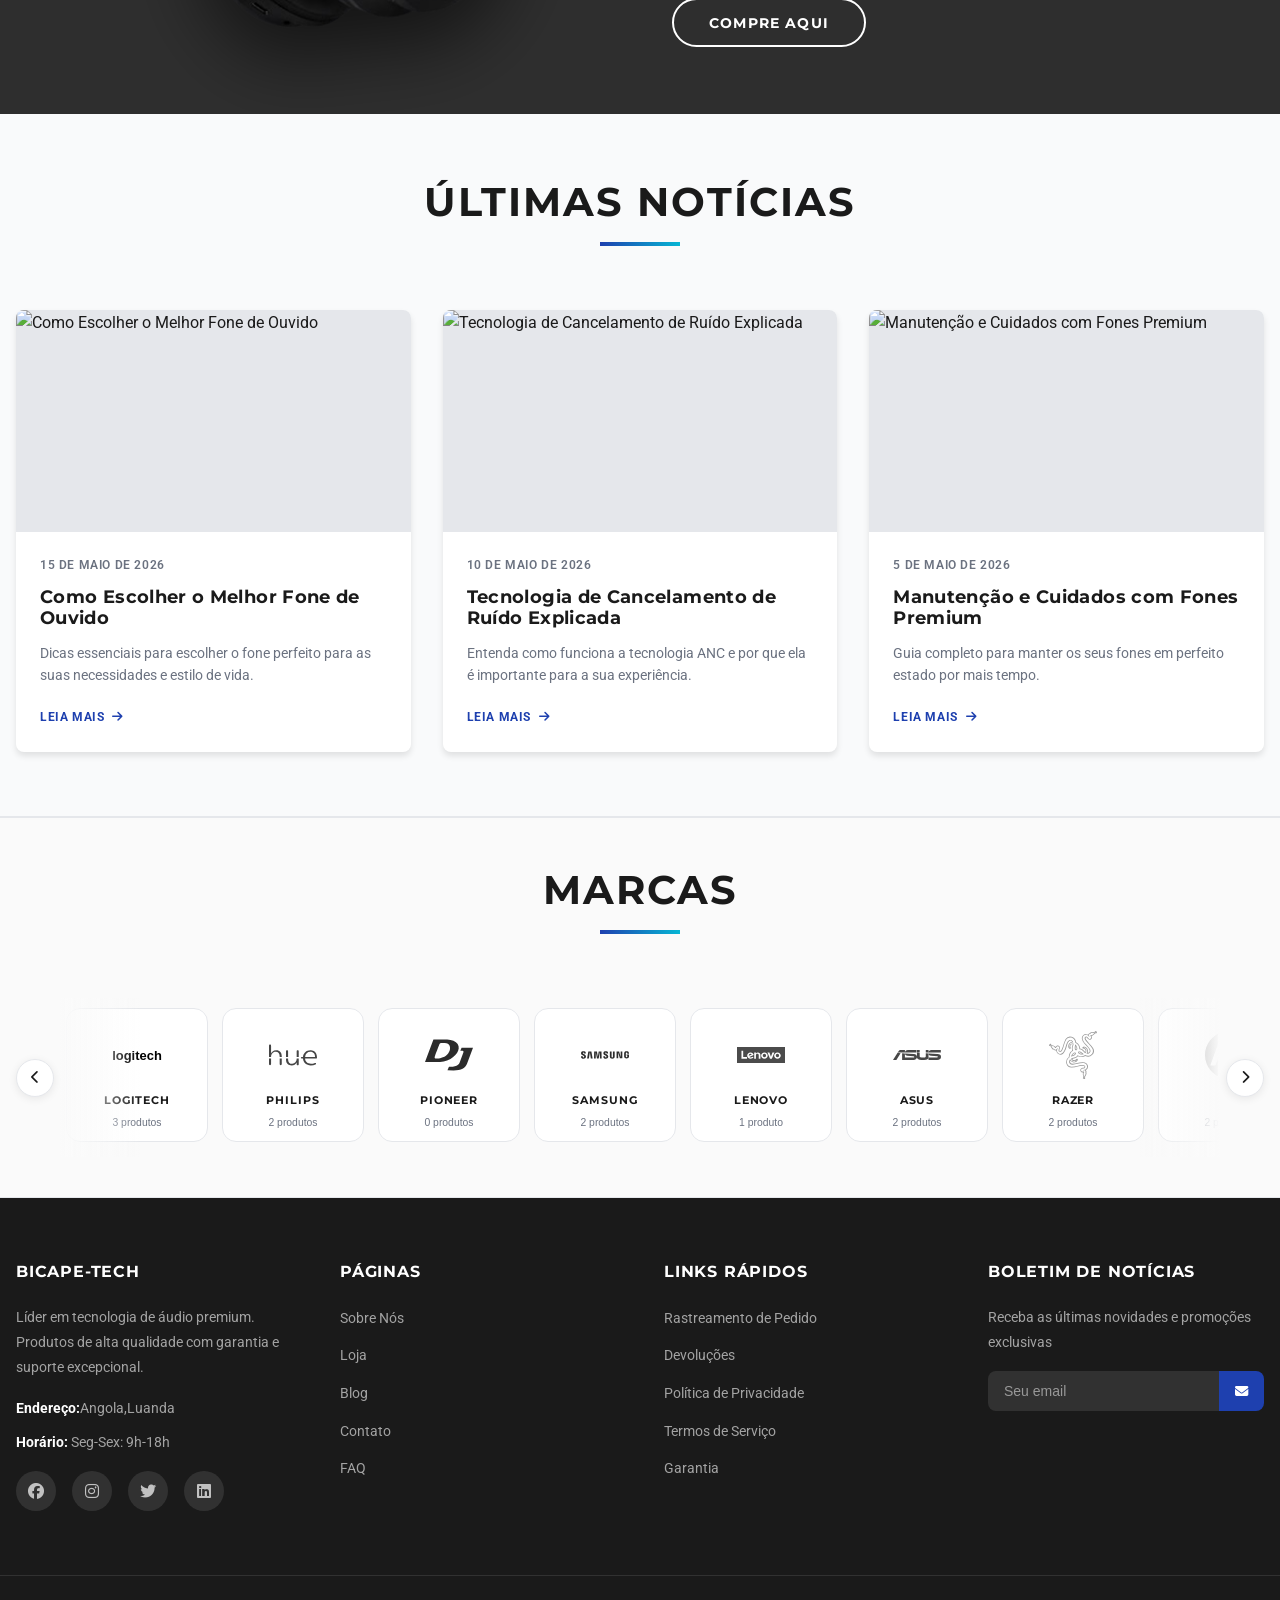
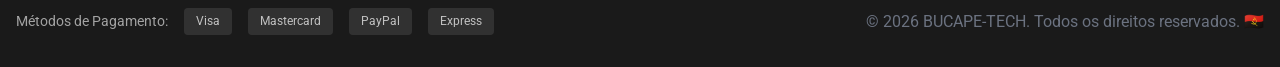
==== commit 294d84de: "Finalizado" ====
--- a/index.html
+++ b/index.html
@@ -13,7 +13,11 @@
     <link rel="preconnect" href="https://fonts.googleapis.com">
     <link rel="preconnect" href="https://fonts.gstatic.com" crossorigin>
     <link href="https://fonts.googleapis.com/css2?family=Montserrat:wght@400;500;600;700&family=Roboto:wght@400;500;600;700&display=swap" rel="stylesheet">
-    
+    <!-- Pré-carrega as imagens do hero para evitar delay na troca -->
+<link rel="preload" as="image" href="img/baixados__8_-removebg-preview.png">
+<link rel="preload" as="image" href="img/2026_AMD_Ryzen_7_Gaming_Laptop___16GB_RAM___512GB_SSD___WiFi_6-removebg-preview.png">
+<link rel="preload" as="image" href="img/lenovo-loq.png">
+<link rel="preload" as="image" href="img/ASUS_-_ROG_Strix_G17_17_3__Laptop_-_AMD_Ryzen_9_-_16GB_Memory_-_NVIDIA_GeForce_RTX_3060_-_512GB_SSD_-_Eclipse_Gray-removebg-preview.png">
     <!-- Font Awesome Icons -->
     <link rel="stylesheet" href="https://cdnjs.cloudflare.com/ajax/libs/font-awesome/6.4.0/css/all.min.css">
     <link rel="stylesheet" href="styles.css">
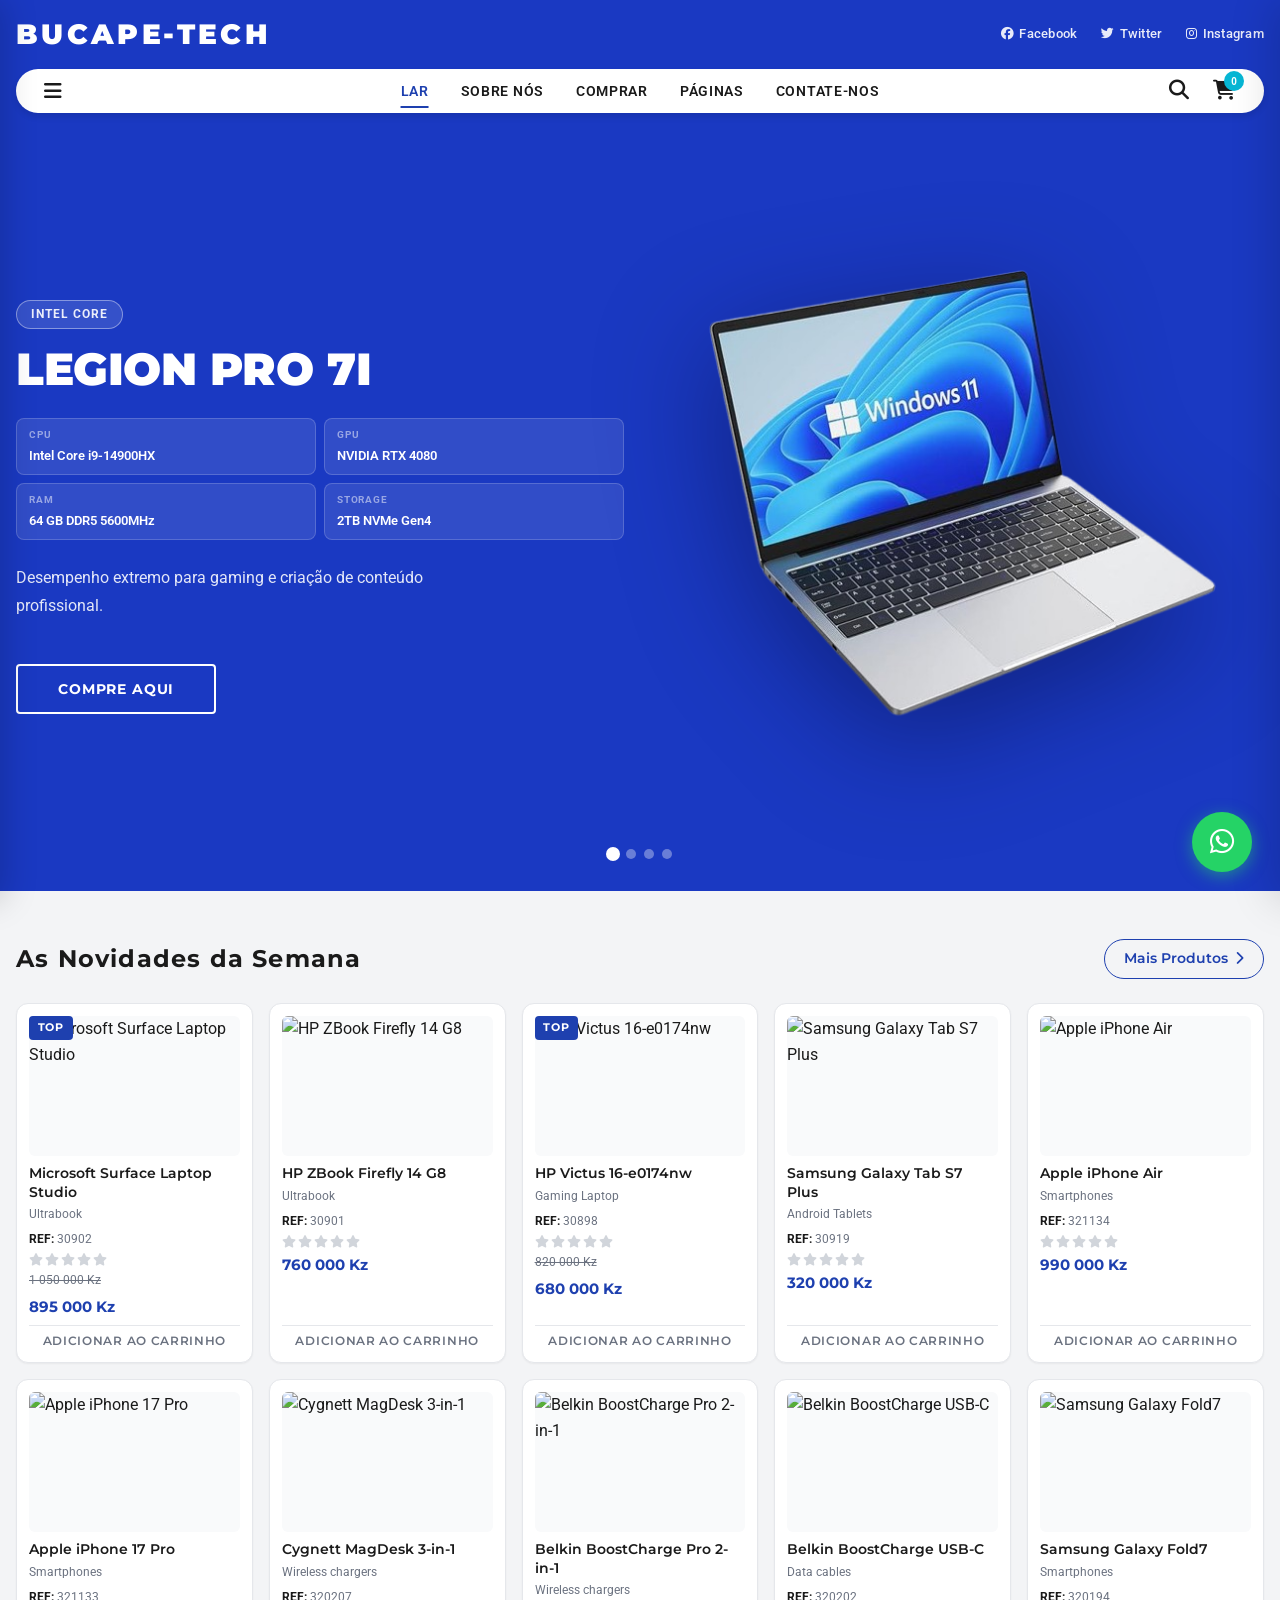
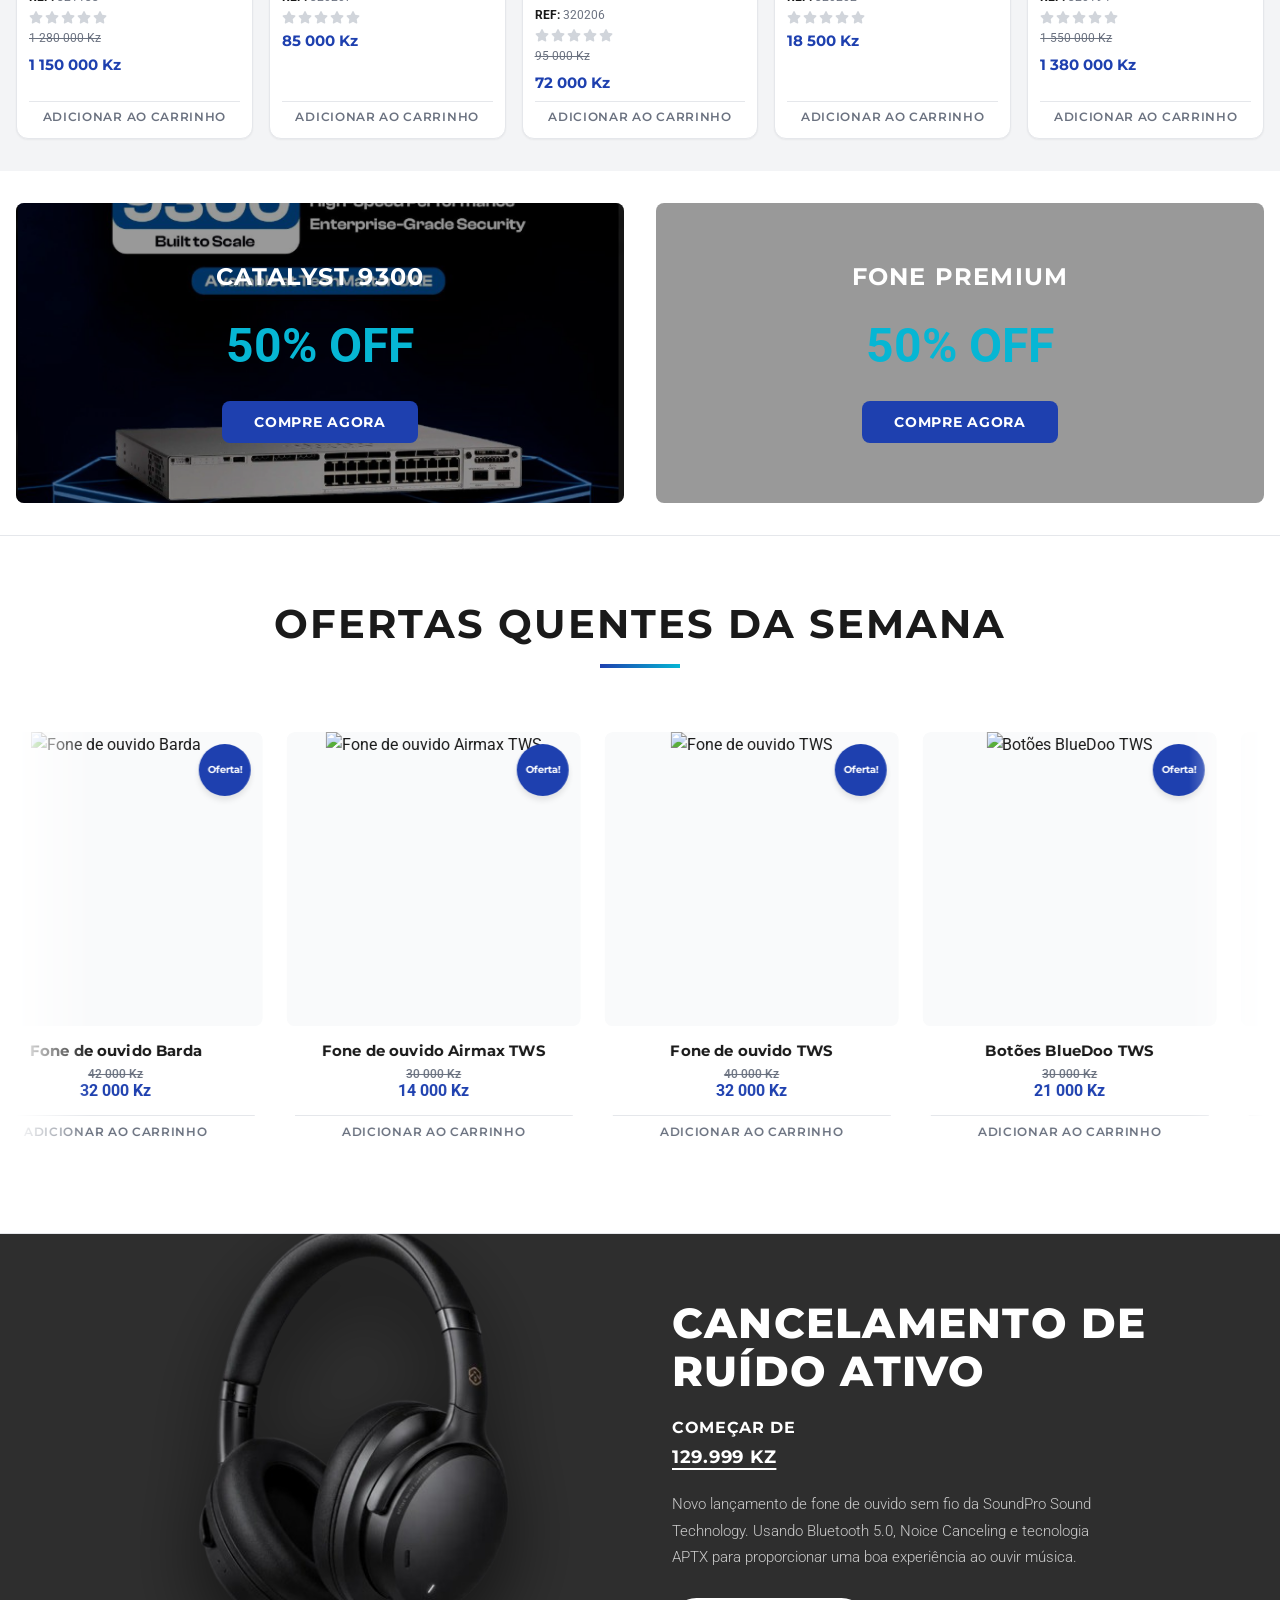
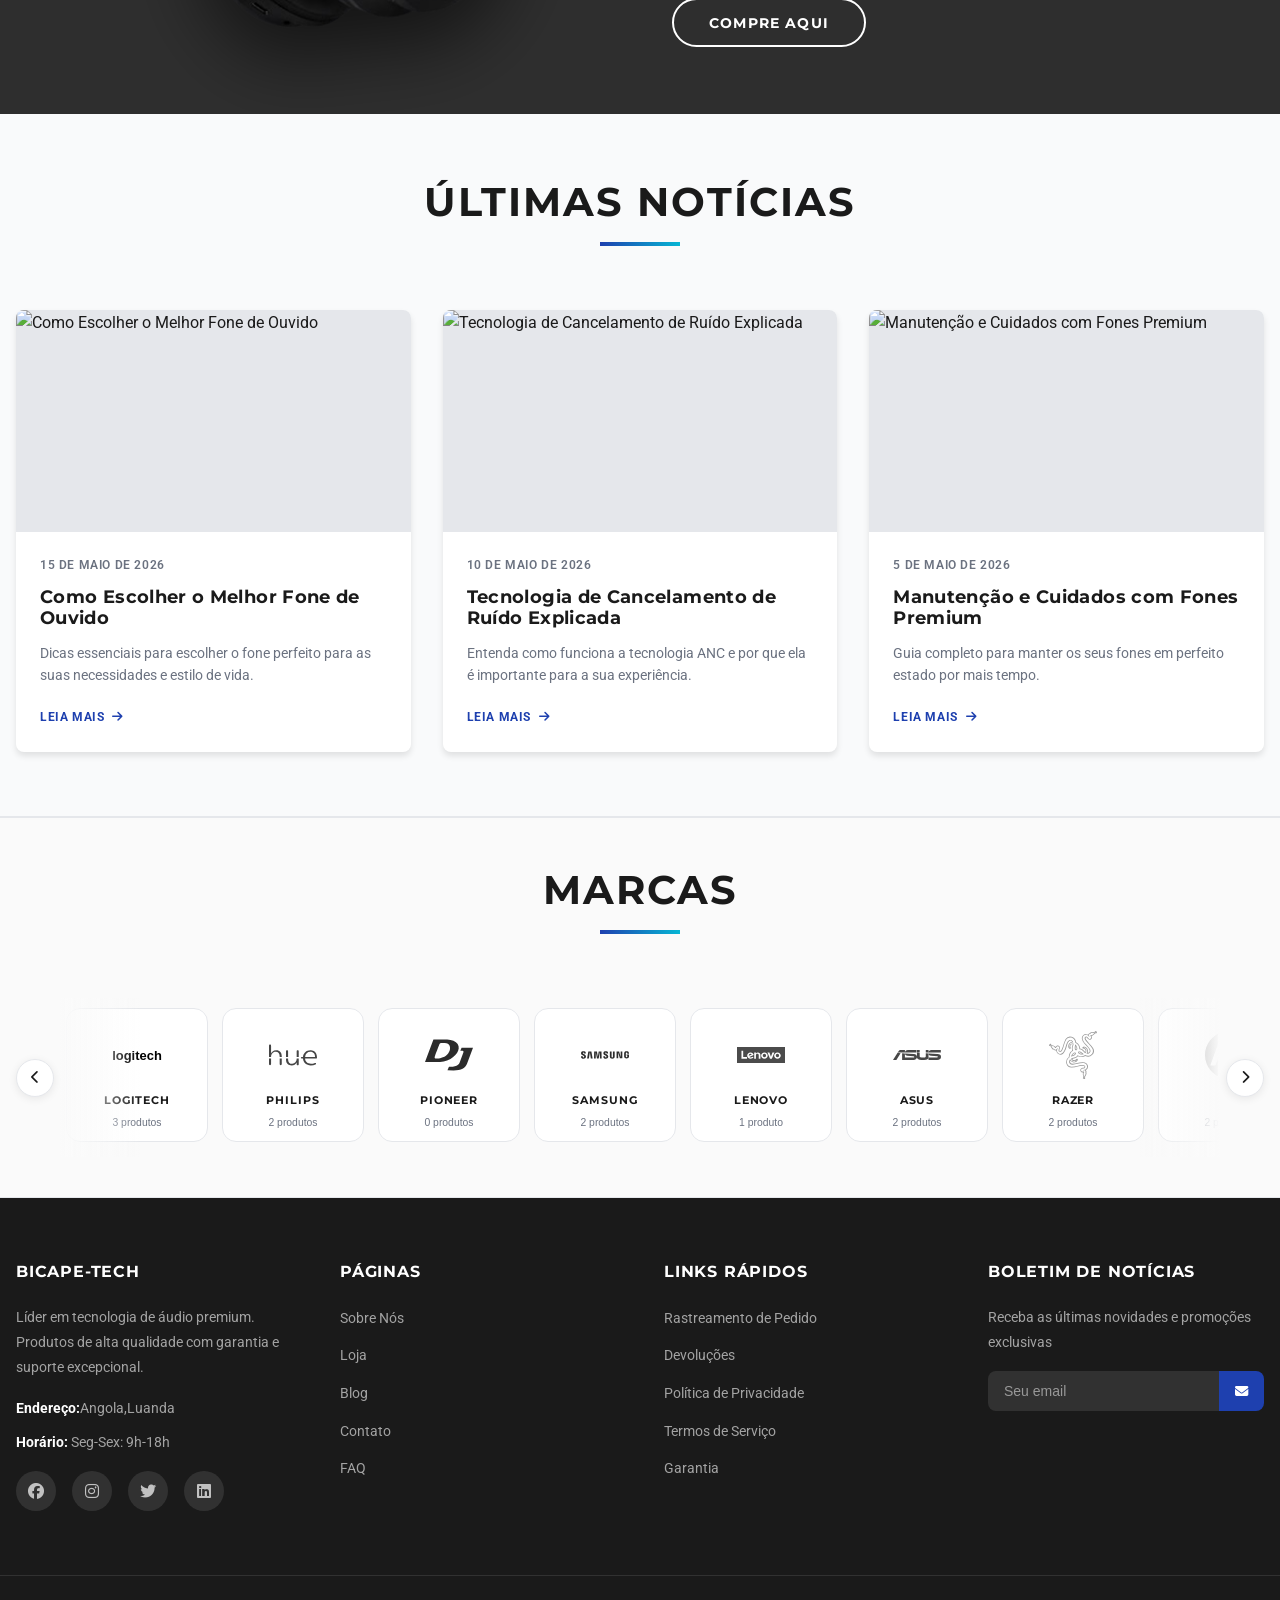
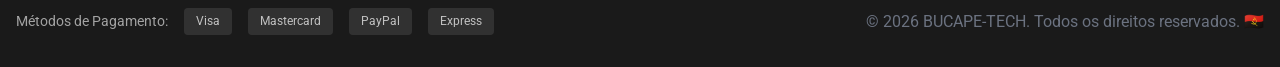
==== commit ef640da6: "finalizado2.0" ====
--- a/index.html
+++ b/index.html
@@ -178,7 +178,7 @@
                         </div>
                     </div>
                     <div class="hero-image" id="heroImageWrap">
-                        <img src="Nova pasta/baixados__8_-removebg-preview.png" id="heroImg" alt="PC" style="filter: drop-shadow(0 30px 60px rgba(0,0,30,0.4));">
+                        <img src="img/baixados__8_-removebg-preview.png" id="heroImg" alt="PC" style="filter: drop-shadow(0 30px 60px rgba(0,0,30,0.4));">
                     </div>
                 </div>
             </div>
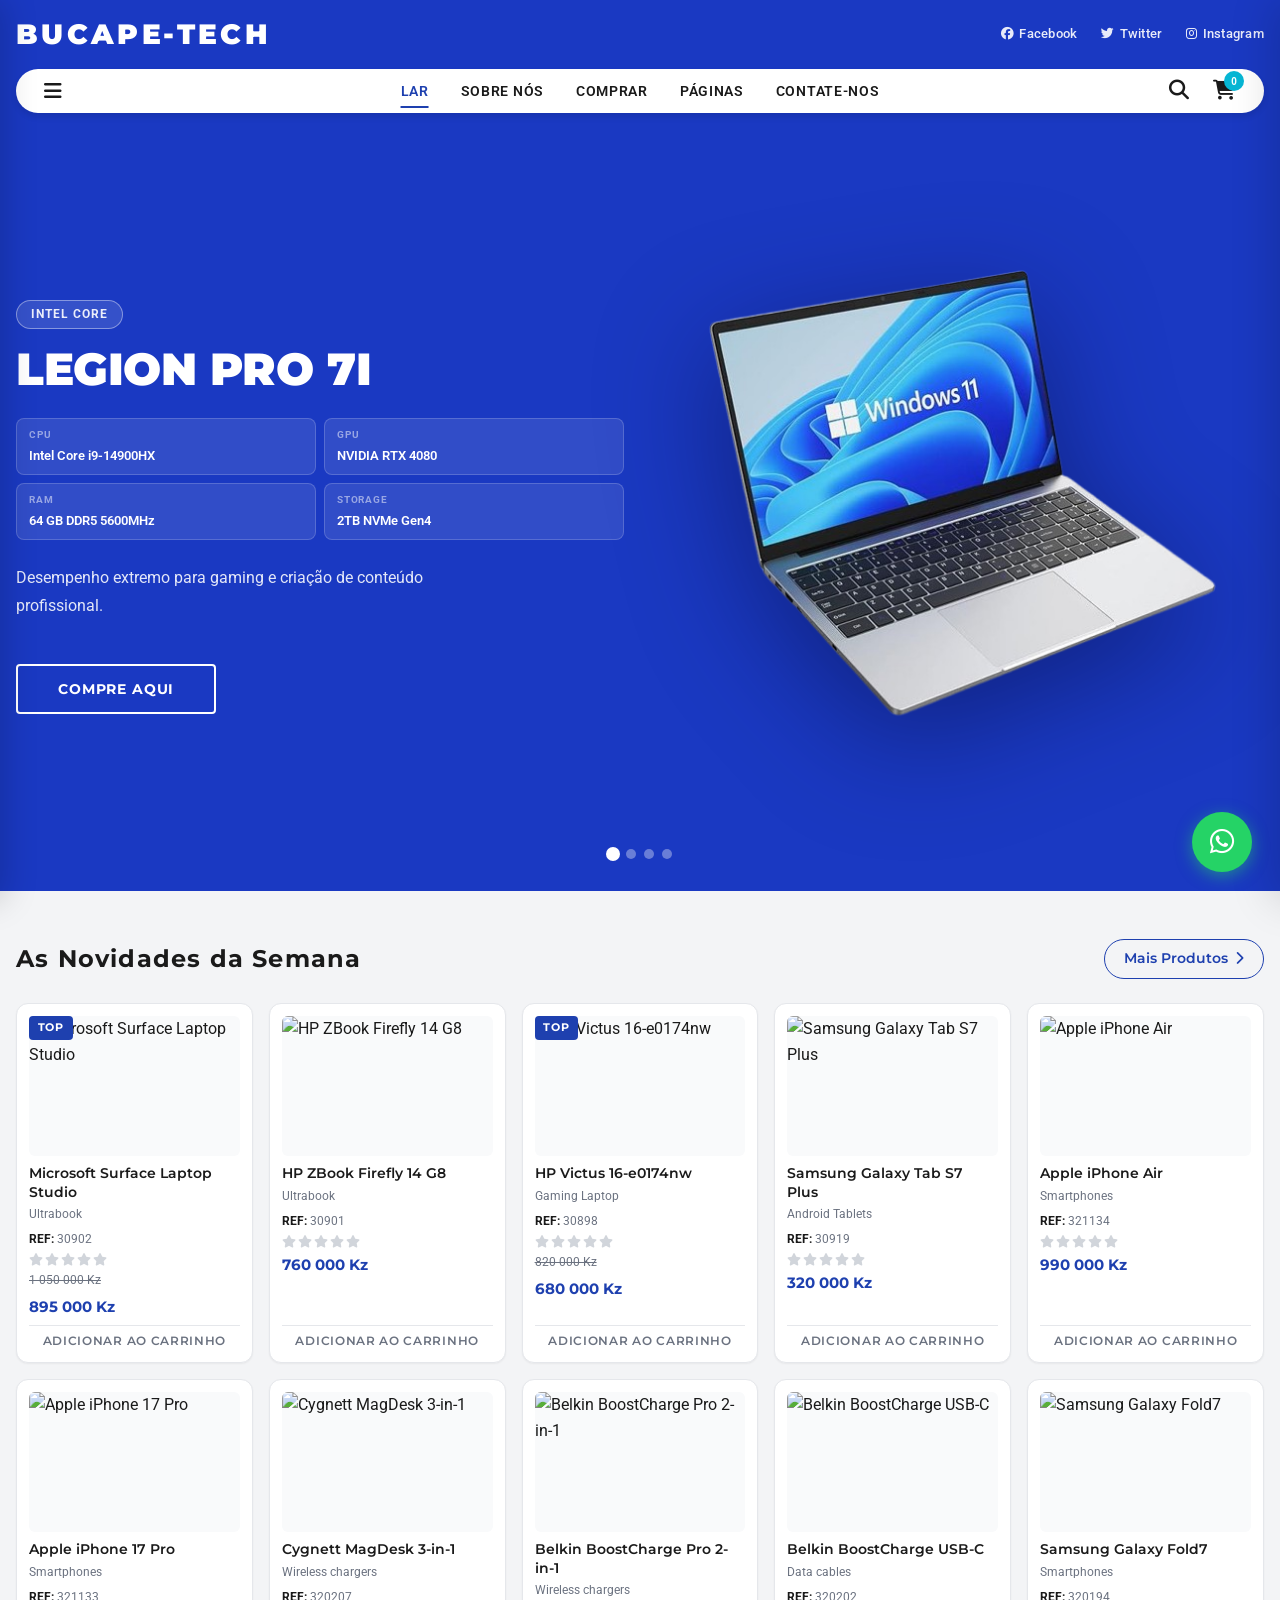
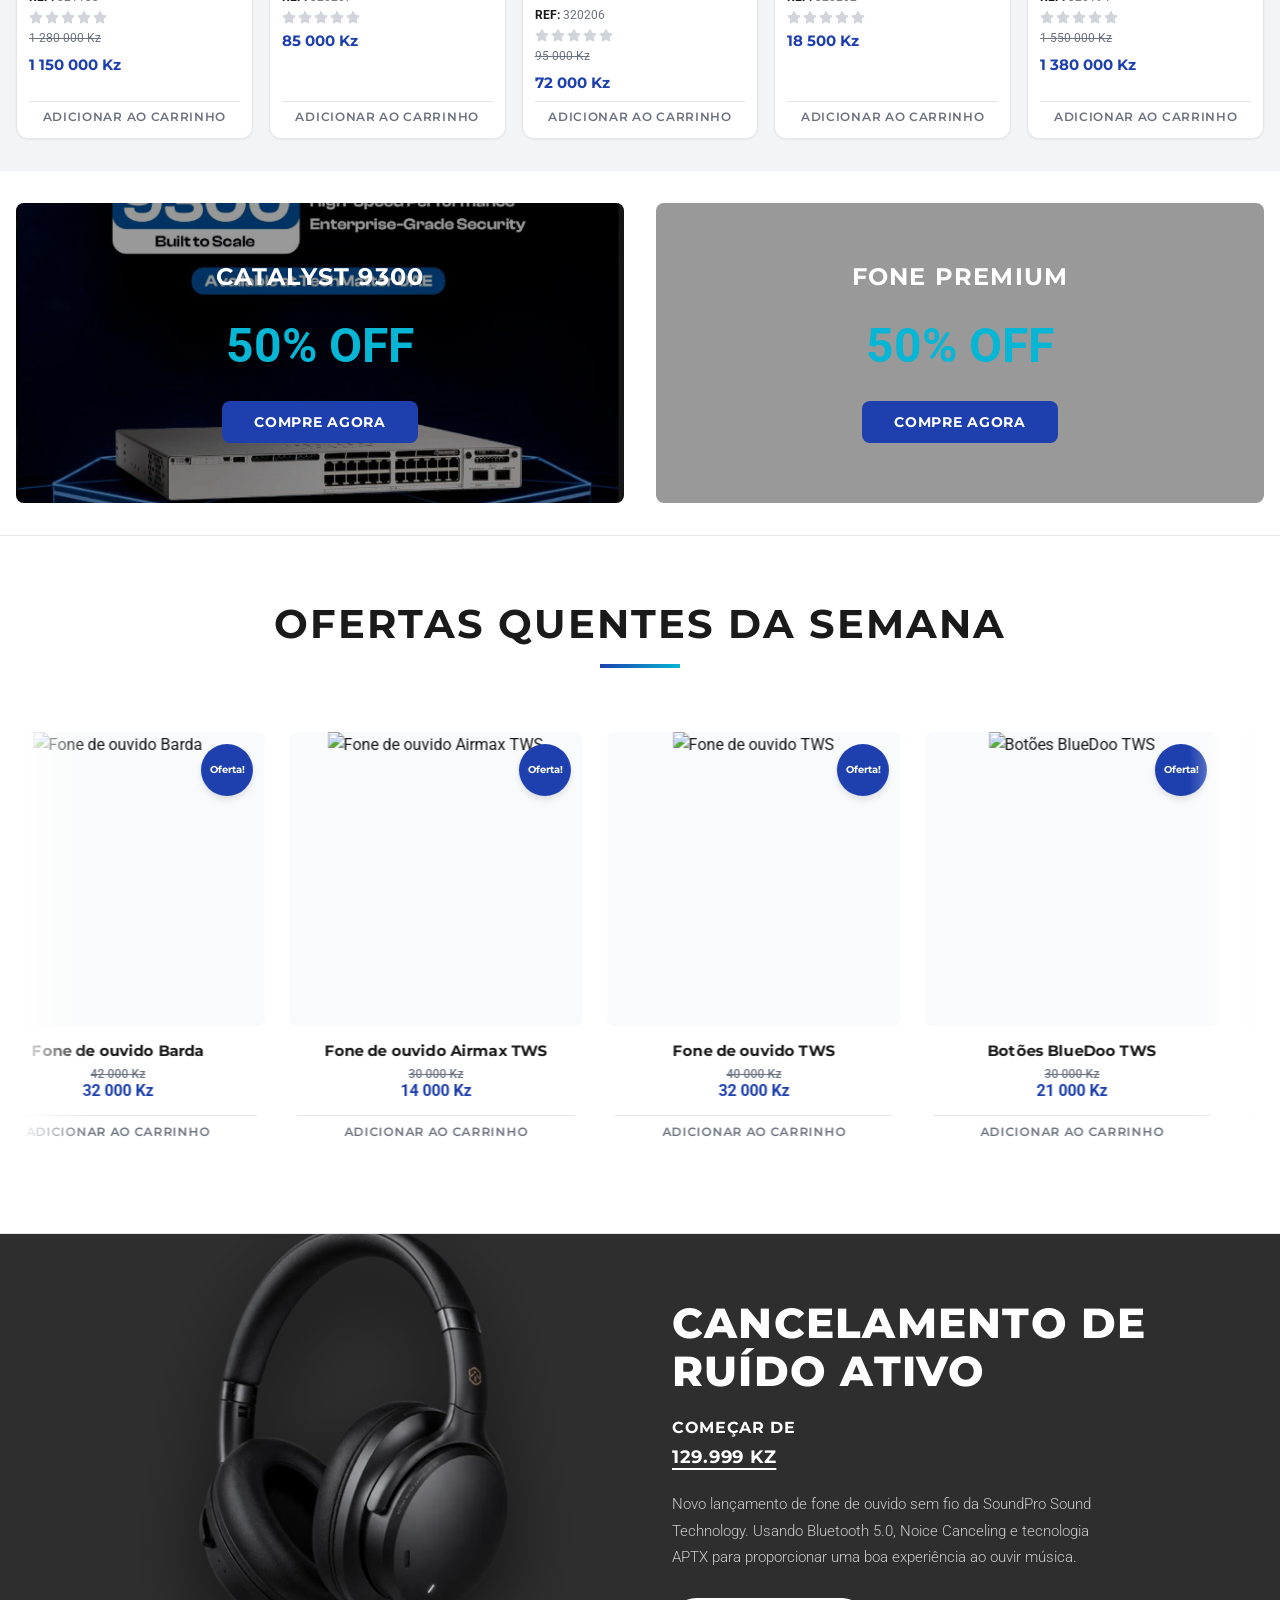
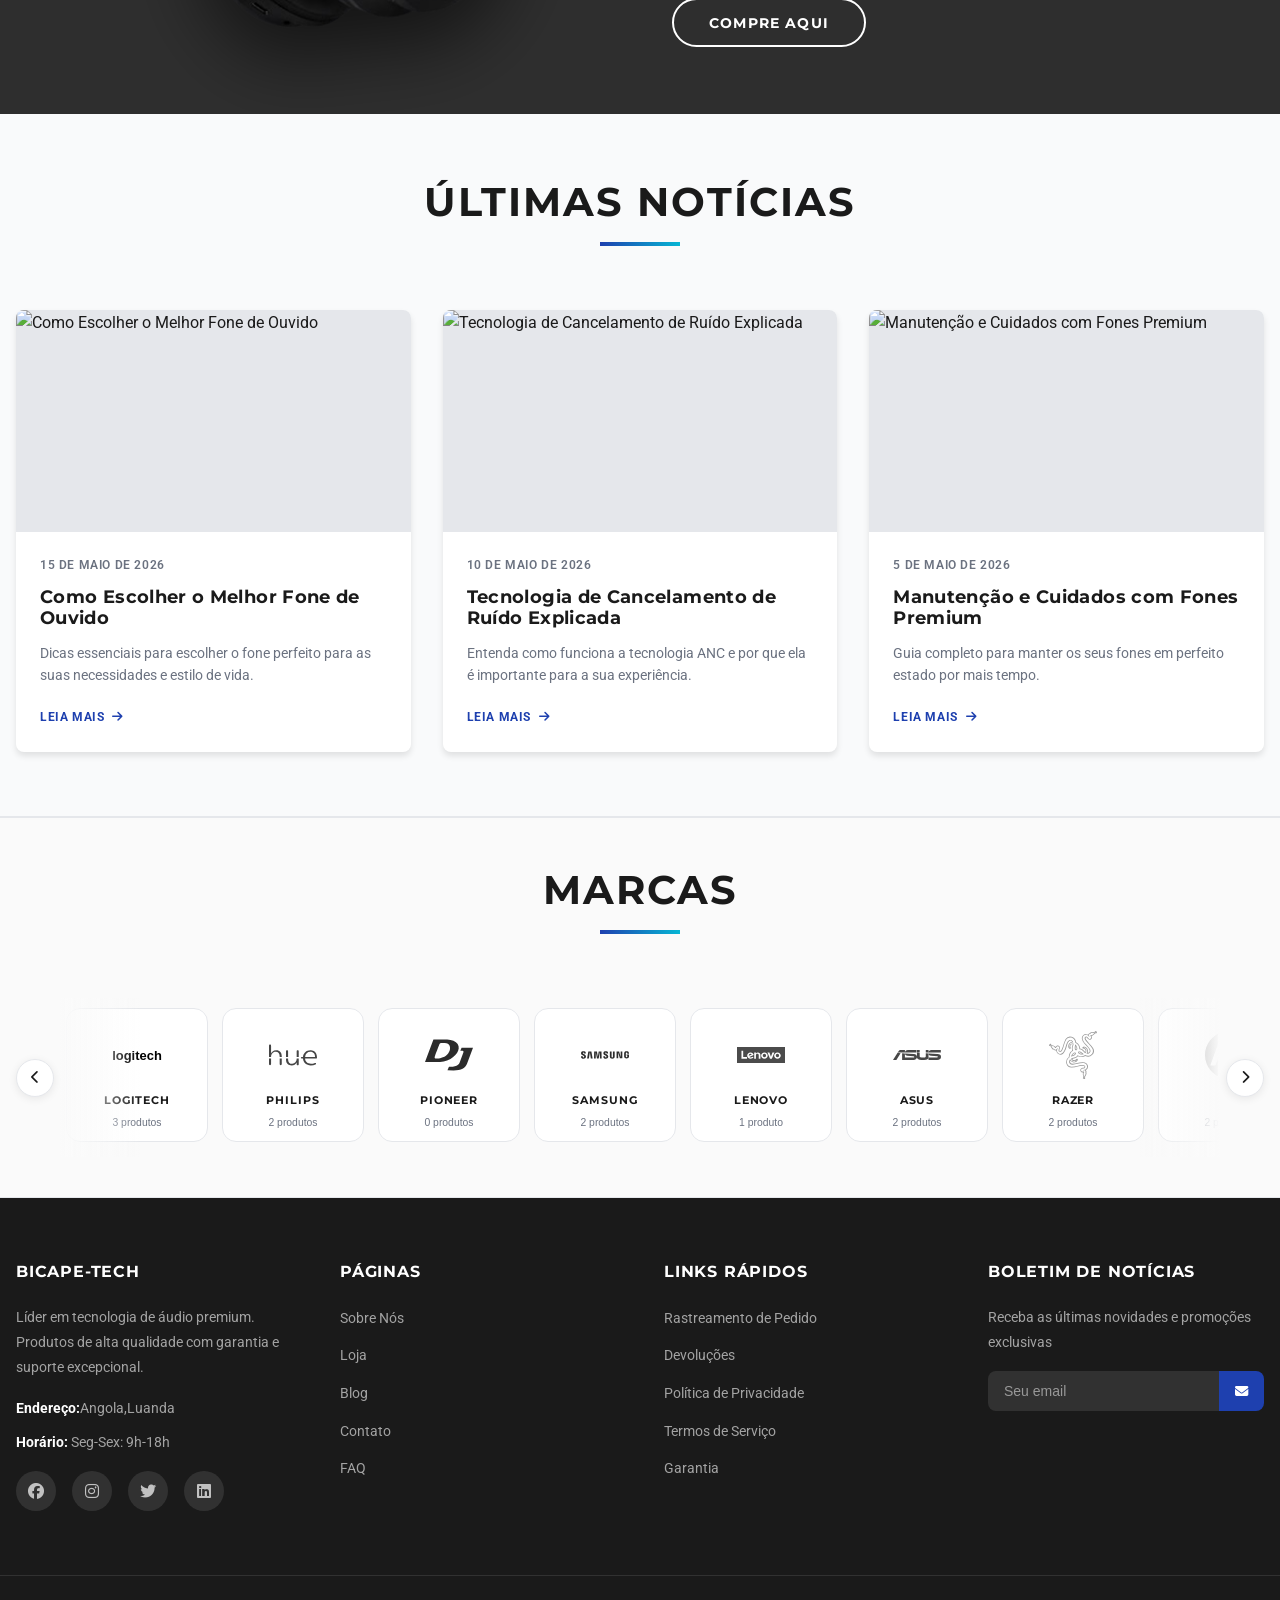
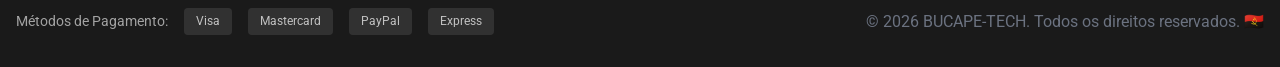
==== commit 3e8d3900: "finalizado 3" ====
--- a/index.html
+++ b/index.html
@@ -229,7 +229,7 @@
     <section class="promo-banners">
         <div class="container">
             <div class="banners-grid">
-                <div class="banner" style="background-image: url(Nova\ pasta/Capturar.PNG);">
+                <div class="banner" style="background-image: url(img/Capturar.PNG);">
                     <div class="banner-overlay"></div>
                     <div class="banner-content">
                         <h3>Catalyst 9300</h3>
@@ -267,7 +267,7 @@
         <div class="showcase-overlay"></div>
         <div class="showcase-grid">
             <div class="showcase-image">
-                <img src="Nova pasta/Capturar-removebg-preview.png" alt="Headset Premium">
+                <img src="img/Capturar-removebg-preview.png" alt="Headset Premium">
             </div>
             <div class="showcase-content" >
                 <h2>CANCELAMENTO DE RUÍDO ATIVO</h2>
